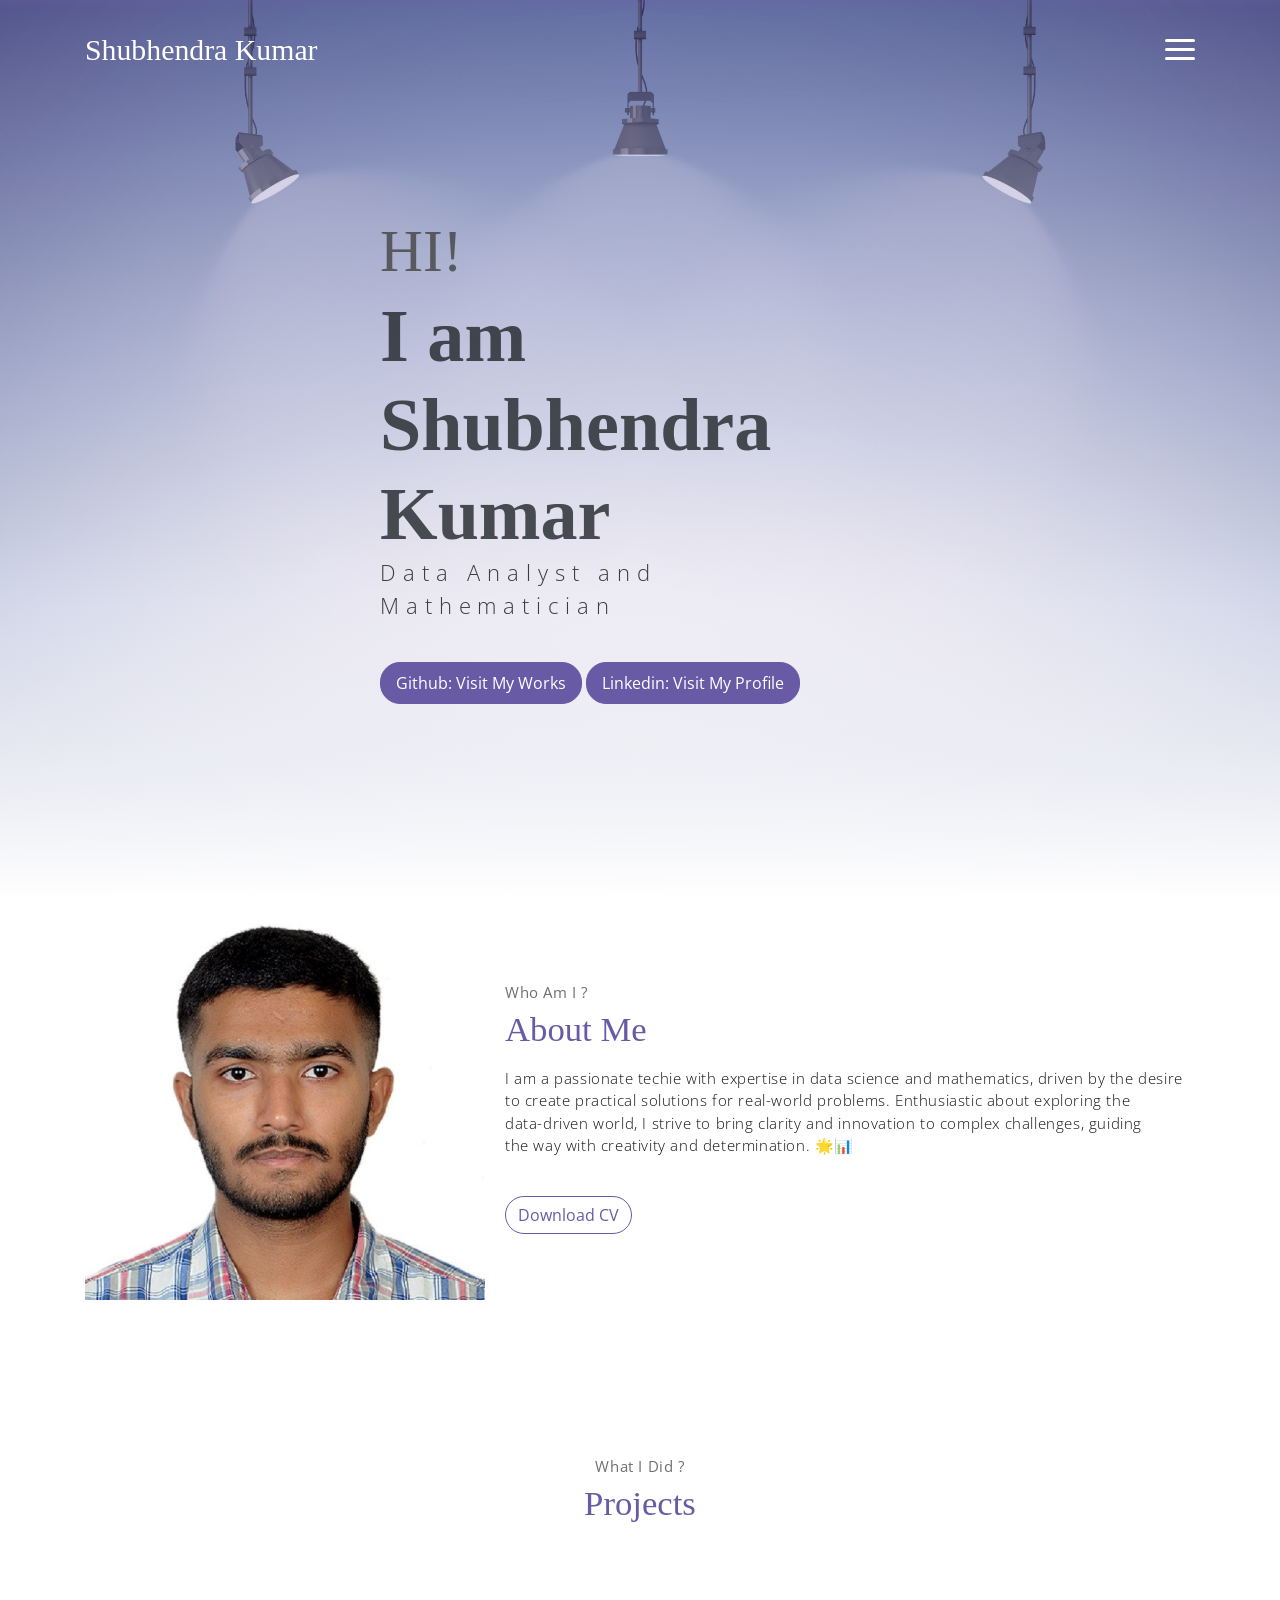
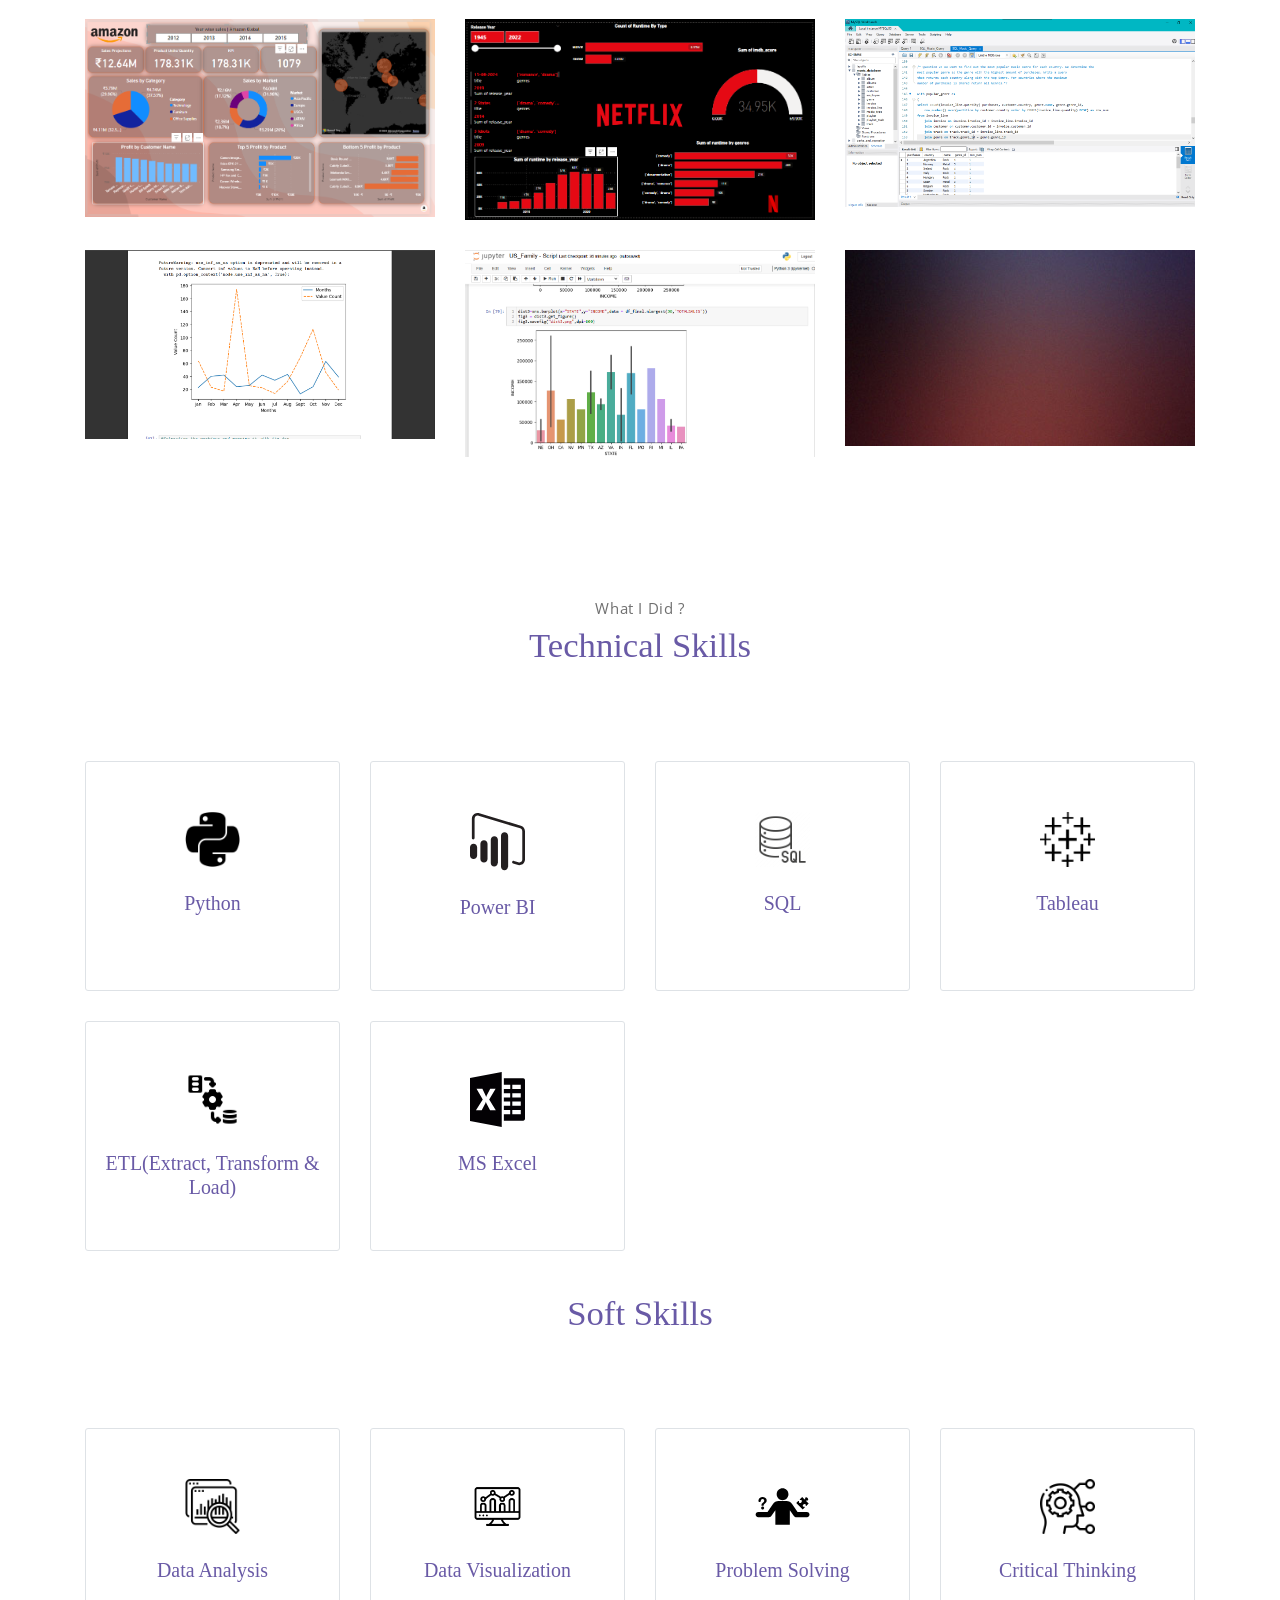
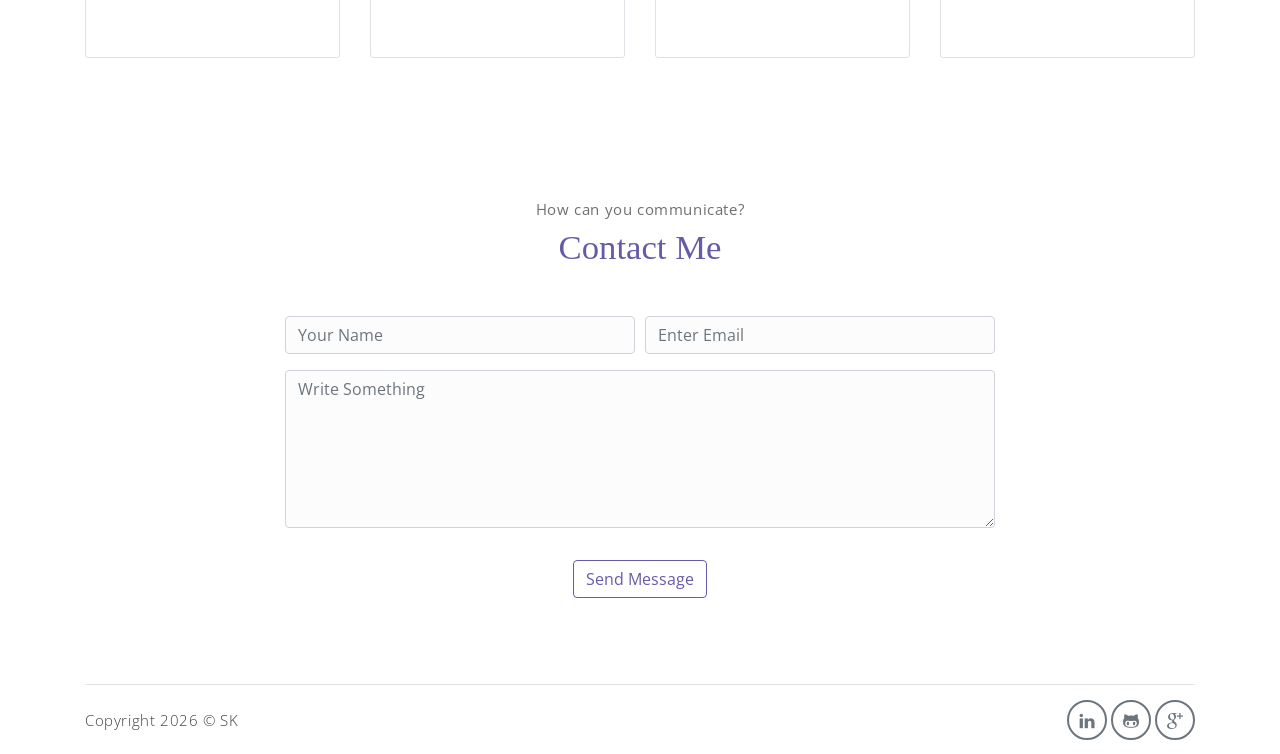
==== index.html @ f9061f80 "Update 1" ====
<!DOCTYPE html>
<html lang="en">
<head>
	<meta charset="utf-8">
    <meta name="viewport" content="width=device-width, initial-scale=1, shrink-to-fit=no">
    <meta name="description" content="This is a protfolio website">
    <meta name="author" content="Devcrud">
    <title>Shubhendra Kumar The Analyst</title>
    <link
      rel="icon"
      type="image/x-icon"
      href="assets/imgs/Passport_Photograph-modified.png"
    />
    <!-- font icons -->
    <link rel="stylesheet" href="assets/vendors/themify-icons/css/themify-icons.css">
    <!-- main styles -->
	<link rel="stylesheet" href="assets/css/meyawo.css">
</head>
<body data-spy="scroll" data-target=".navbar" data-offset="40" id="home">

    <!-- Page Navbar -->
    <nav class="custom-navbar" data-spy="affix" data-offset-top="20">
        <div class="container">
            <a class="logo" href="https://github.com/ShubhendraKumarAnalyst">Shubhendra Kumar</a>         
            <ul class="nav">
                <li class="item">
                    <a class="link" href="#home">Home</a>
                </li>
                <li class="item">
                    <a class="link" href="#about">About</a>
                </li>
                <li class="item">
                    <a class="link" href="#portfolio">Projects</a>
                </li>                
                <li class="item">
                    <a class="link" href="#blog">Skills</a>
                </li>
                <li class="item">
                    <a class="link" href="#contact">Contact</a>
                </li>                
            </ul>
            <a href="javascript:void(0)" id="nav-toggle" class="hamburger hamburger--elastic">
                <div class="hamburger-box">
                  <div class="hamburger-inner"></div>
                </div>
            </a>
        </div>          
    </nav><!-- End of Page Navbar -->

    <!-- page header -->
    <header id="home" class="header">
        <div class="overlay"></div>
        <div class="header-content container">
            <h1 class="header-title">
                <span class="up">HI!</span>
                <span class="down">I am Shubhendra Kumar</span>
            </h1>
            <p class="header-subtitle">Data Analyst and Mathematician</p>           
            <a type="submit" target="_blank" class="btn btn-primary" href="https://github.com/ShubhendraKumarAnalyst/Portfolio_Projects">Github: Visit My Works</a>
            <a type="submit" target="_blank" class="btn btn-primary" href="https://www.linkedin.com/in/shubhendrakumar/">Linkedin: Visit My Profile</a>
        </div>              
    </header><!-- end of page header -->
  
    <!-- about section -->
    <section class="section pt-0" id="about">
        <!-- container -->
        <div class="container text-center">
            <!-- about wrapper -->
            <div class="about">
                <div class="about-img-holder">
                    <img src="assets/imgs/Photo.jpg" class="about-img" alt="Download free bootstrap 4 landing page, free boootstrap 4 templates, Download free bootstrap 4.1 landing page, free boootstrap 4.1.1 templates, meyawo Landing page">
                </div>
                <div class="about-caption">
                    <p class="section-subtitle">Who Am I ?</p>
                    <h2 class="section-title mb-3">About Me</h2>
                    <p>
                        I am a passionate techie with expertise in data science and mathematics, 
                        driven by the desire<br> to create practical solutions for real-world problems. 
                        Enthusiastic about exploring the<br> data-driven world, I strive to bring clarity and 
                        innovation to complex challenges, guiding <br>the way with creativity and determination. 🌟📊              
                    </p>
                    <a class="btn-rounded btn btn-outline-primary mt-4" target="_blank" href="assets/Shubhendra_CV.pdf">Download CV</a>
                </div>              
            </div><!-- end of about wrapper -->
        </div><!-- end of container -->
    </section> <!-- end of about section -->

    </div> 
    <!-- portfolio section -->
    <section class="section" id="portfolio">
        <div class="container text-center">
            <p class="section-subtitle">What I Did ?</p>
            <h6 class="section-title mb-6">Projects</h6>
            <!-- row -->
            <div class="row">
                <div class="col-md-4">
                    <a target="_blank" href="https://github.com/ShubhendraKumarAnalyst/Portfolio_Projects/tree/main/PowerBI_Amazon_Global_Market_Analysis" class="portfolio-card">
                        <img src="assets/imgs/Final_Dashboard_Image.png" class="portfolio-card-img" alt="PowerBI Amazon Global Market Analysis">    
                        <span class="portfolio-card-overlay">
                            <span class="portfolio-card-caption">
                                <h5>PowerBI Amazon Global Market Analysis</h5>
                                <p class="font-weight-normal">Category: Power BI</p>
                            </span>                         
                        </span>                     
                    </a>
                </div>
                <div class="col-md-4">
                    <a target="_blank" href="https://github.com/ShubhendraKumarAnalyst/Portfolio_Projects/tree/main/Power_BI_Netflix_Movie_Analysis" class="portfolio-card">
                        <img class="portfolio-card-img" src="assets/imgs/PowerBI_Netflix_final_image.png" class="img-responsive rounded" alt="Download free bootstrap 4 landing page, free boootstrap 4 templates, Download free bootstrap 4.1 landing page, free boootstrap 4.1.1 templates, meyawo Landing page">
                        <span class="portfolio-card-overlay">
                            <span class="portfolio-card-caption">
                                <h4>PowerBI Netflix Movie Analysis</h5>
                                <p class="font-weight-normal">Category: Power BI</p>
                            </span>                         
                        </span>                         
                    </a>
                </div>
                <div class="col-md-4">
                    <a href="#" class="portfolio-card">
                        <img class="portfolio-card-img" src="assets/imgs/SQL_query_iamge.png" class="img-responsive rounded" 
                        alt="SQL Project Music Store Analysis">    
                        <span class="portfolio-card-overlay">
                            <span class="portfolio-card-caption">
                                <h4>SQL Project Music Store Analysis</h5>
                                <p class="font-weight-normal">Category: SQL</p>
                            </span>                         
                        </span>                     
                    </a>
                </div>
                
            </div><!-- end of row -->

            <!--Column-->
            <div class="row">
                <div class="col-md-4">
                    <a target="_blank" href="https://github.com/ShubhendraKumarAnalyst/Portfolio_Projects/tree/main/Python_Uber_Usage_data_analysis" class="portfolio-card">
                        <img src="assets/imgs/Uber_Usage_chart_image.png" class="portfolio-card-img" alt="Python Uber Usage data analysis">    
                        <span class="portfolio-card-overlay">
                            <span class="portfolio-card-caption">
                                <h5>Python Uber Usage data analysis</h5>
                                <p class="font-weight-normal">Category: Python</p>
                            </span>                         
                        </span>                     
                    </a>
                </div>
                <div class="col-md-4">
                    <a target="_blank" href="https://github.com/ShubhendraKumarAnalyst/Portfolio_Projects/tree/main/Python_US_family_Analysis" class="portfolio-card">
                        <img class="portfolio-card-img" src="assets/imgs/US_family_iamge.png" class="img-responsive rounded" alt="Python US family Analysis">
                        <span class="portfolio-card-overlay">
                            <span class="portfolio-card-caption">
                                <h4>Python US family Analysis</h5>
                                <p class="font-weight-normal">Category: Python</p>
                            </span>                         
                        </span>                         
                    </a>
                </div>
                <div class="col-md-4">
                    <a href="#" class="portfolio-card">
                        <img class="portfolio-card-img" src="assets/imgs/pic_Comming_Soon.jpg" class="img-responsive rounded" 
                        alt="T20 World Cup End to End Data Analysis">    
                        <span class="portfolio-card-overlay">
                            <span class="portfolio-card-caption">
                                <h4>T20 World Cup End to End Data Analysis (Coming Soon)</h5>
                                <p class="font-weight-normal">Category: Python, ETL, PowerBI</p>
                            </span>                         
                        </span>                     
                    </a>
                </div>
                
            </div><!-- end of row -->
        </div><!-- end of container -->
        
    </section> <!-- end of portfolio section -->

    <!-- Skills section -->
    <section class="section" id="blog">
        <!-- Techincal Skills- -->
        <div class="container text-center">
            <p class="section-subtitle">What I Did ?</p>
            <h6 class="section-title mb-6">Technical Skills</h6>
            <!-- Skills-wrapper -->
            <div class="row">
                <div class="col-md-6 col-lg-3">
                    <div class="service-card">
                        <div class="body">
                            <img src="assets/imgs/Python_logo-512.webp" alt="Python icon" class="icon">
                            <h6 class="title">Python</h6>
                            <p class="subtitle">Proficient in using NumPy, Pandas, Matplotlib, and Seaborn to transform 
                                and analyze data, uncovering meaningful insights efficiently.</p>
                        </div>
                    </div>
                </div>
                <div class="col-md-6 col-lg-3">
                    <div class="service-card">
                        <div class="body">
                            <img src="assets/imgs/power-bi.svg" alt="Power BI Icon" class="icon">
                            <h6 class="title">Power BI</h6>
                            <p class="subtitle">Skilled in data visualization and designing insightful, creative dashboards
                                 in Power BI for effective and impactful data representation.</p>
                        </div>
                    </div>
                </div>
                <div class="col-md-6 col-lg-3">
                    <div class="service-card">
                        <div class="body">
                            <img src="assets/imgs/SQL_icon.webp" alt="SQL Icon" class="icon">
                            <h6 class="title">SQL</h6>
                            <p class="subtitle">Skilled in using SQL to extract and transform data, enabling efficient workflows 
                                for data science applications.</p>
                        </div>
                    </div>
                </div>
                <div class="col-md-6 col-lg-3">
                    <div class="service-card">
                        <div class="body">
                            <img src="assets/imgs/logo-tableau-icon.png" alt="Tableau" class="icon">
                            <h6 class="title">Tableau</h6>
                            <p class="subtitle">Skilled in data visualization, creating insightful and creative dashboards for 
                                effective data representation in Tableau.</p>
                        </div>
                    </div>
                </div>

                <!--column 2-->
                <div class="col-md-6 col-lg-3 col-new">
                    <div class="service-card">
                        <div class="body">
                            <img src="assets/imgs/ETL.png" alt="ETL" class="icon">
                            <h6 class="title">ETL(Extract, Transform & Load)</h6>
                            <p class="subtitle">Skilled in extracting, transforming, and loading data for analysis efficiently.</p>
                        </div>
                    </div>
                </div> 

                <div class="col-md-6 col-lg-3 col-new">
                    <div class="service-card">
                        <div class="body">
                            <img src="assets/imgs/excel-file-svgrepo-com.svg" alt="MS Excel" class="icon">
                            <h6 class="title">MS Excel</h6>
                            <p class="subtitle">Expert in MS Excel for data cleaning, transformation, and visualization with advanced<br> Excel skills.</p>
                        </div>
                    </div>
                </div>
            </div>
            
        </div>

            <!-- Soft Skills- -->

        <div class="container text-center">
            <h6 class="section-title mb-6"><br>Soft Skills</h6>
            <!-- Skills-wrapper -->
            <div class="row">
                <div class="col-md-6 col-lg-3">
                    <div class="service-card">
                        <div class="body">
                            <img src="assets/imgs/data_analysis.png" alt="Data Analysis Icon" class="icon">
                            <h6 class="title">Data Analysis</h6>
                            <p class="subtitle">Leveraging Python, Power BI, and SQL, along with statistical analysis and critical thinking, to solve 
                                real-world problems effectively.</p>
                        </div>
                    </div>
                </div>
                <div class="col-md-6 col-lg-3">
                    <div class="service-card">
                        <div class="body">
                            <img src="assets/imgs/data_visualization.png" alt="data visualization icon" class="icon">
                            <h6 class="title">Data Visualization</h6>
                            <p class="subtitle">Creating insightful visualizations using Power BI, Tableau, Python, and MS Excel for effective 
                                data analysis.</p>
                        </div>
                    </div>
                </div>
                <div class="col-md-6 col-lg-3">
                    <div class="service-card">
                        <div class="body">
                            <img src="assets/imgs/problem-solver-solution-problem-solving-skill-svgrepo-com.svg" alt="Problem Solving Icon" class="icon">
                            <h6 class="title">Problem Solving</h6>
                            <p class="subtitle">Using my problem-solving skills and years of experience to deliver practical, data-driven 
                                solutions effectively.</p>
                        </div>
                    </div>
                </div>
                
                <div class="col-md-6 col-lg-3">
                    <div class="service-card">
                        <div class="body">
                            <img src="assets/imgs/critical-thinking.png" alt="Critical Thinking" class="icon">
                            <h6 class="title">Critical Thinking</h6>
                            <p class="subtitle">Approaching every aspect of the problem with a thoughtful mindset to find optimal solutions.</p>
                        </div>
                    </div>
                </div>
            </div>
            
        </div>
    </section>
    <!-- contact section -->
    <section class="section" id="contact">
        <div class="container text-center">
            <p class="section-subtitle">How can you communicate?</p>
            <h6 class="section-title mb-5">Contact Me</h6>
            <!-- contact form -->
            <form action="" class="contact-form col-md-10 col-lg-8 m-auto">
                <div class="form-row">
                    <div class="form-group col-sm-6">
                        <input type="text" size="50" class="form-control" placeholder="Your Name" required>                 
                    </div>
                    <div class="form-group col-sm-6">
                        <input type="email" class="form-control" placeholder="Enter Email"requried>                 
                    </div>
                    <div class="form-group col-sm-12">
                        <textarea name="comment" id="comment" rows="6"   class="form-control" placeholder="Write Something"></textarea>
                    </div>
                    <div class="form-group col-sm-12 mt-3">
                        <input type="submit" value="Send Message" class="btn btn-outline-primary rounded">                  
                    </div>
                </div>  
            </form><!-- end of contact form -->
        </div><!-- end of container -->
    </section><!-- end of contact section -->

    <!-- footer -->
    <div class="container">
        <footer class="footer">       
            <p class="mb-0">Copyright <script>document.write(new Date().getFullYear())</script> &copy; <a href="http://www.devcrud.com">SK</a></p>
            <div class="social-links text-right m-auto ml-sm-auto">
                <a href="https://www.linkedin.com/in/shubhendrakumar/" target="_blank" class="link"><i class="ti-linkedin"></i></a>
                <a href="https://github.com/ShubhendraKumarAnalyst" target="_blank" class="link"><i class="ti-github"></i></a>
                <a href="mailto:kshubhendra8860@gmail.com" target="_blank" class="link"><i class="ti-google"></i></a>
            </div>
        </footer>
    </div> <!-- end of page footer -->
	
	<!-- core  -->
    <script src="assets/vendors/jquery/jquery-3.4.1.js"></script>
    <script src="assets/vendors/bootstrap/bootstrap.bundle.js"></script>

    <!-- bootstrap 3 affix -->
	<script src="assets/vendors/bootstrap/bootstrap.affix.js"></script>

    <!-- Meyawo js -->
    <script src="assets/js/meyawo.js"></script>

</body>
</html>
---- assets/vendors/themify-icons/css/themify-icons.css ----
@font-face {
	font-family: 'themify';
	src:url("../fonts/themify.eot?-fvbane");
	src:url("../fonts/themify.eot?#iefix-fvbane") format("embedded-opentype"),
		url("../fonts/themify.woff?-fvbane") format("woff"),
		url("../fonts/themify.ttf?-fvbane") format("truetype"),
		url("../fonts/themify.svg?-fvbane#themify") format("svg");
	font-weight: normal;
	font-style: normal;
}

[class^="ti-"], [class*=" ti-"] {
	font-family: 'themify';
	speak: none;
	font-style: normal;
	font-weight: normal;
	font-variant: normal;
	text-transform: none;
	line-height: 1;

	/* Better Font Rendering =========== */
	-webkit-font-smoothing: antialiased;
	-moz-osx-font-smoothing: grayscale;
}

.ti-wand:before {
	content: "\e600";
}
.ti-volume:before {
	content: "\e601";
}
.ti-user:before {
	content: "\e602";
}
.ti-unlock:before {
	content: "\e603";
}
.ti-unlink:before {
	content: "\e604";
}
.ti-trash:before {
	content: "\e605";
}
.ti-thought:before {
	content: "\e606";
}
.ti-target:before {
	content: "\e607";
}
.ti-tag:before {
	content: "\e608";
}
.ti-tablet:before {
	content: "\e609";
}
.ti-star:before {
	content: "\e60a";
}
.ti-spray:before {
	content: "\e60b";
}
.ti-signal:before {
	content: "\e60c";
}
.ti-shopping-cart:before {
	content: "\e60d";
}
.ti-shopping-cart-full:before {
	content: "\e60e";
}
.ti-settings:before {
	content: "\e60f";
}
.ti-search:before {
	content: "\e610";
}
.ti-zoom-in:before {
	content: "\e611";
}
.ti-zoom-out:before {
	content: "\e612";
}
.ti-cut:before {
	content: "\e613";
}
.ti-ruler:before {
	content: "\e614";
}
.ti-ruler-pencil:before {
	content: "\e615";
}
.ti-ruler-alt:before {
	content: "\e616";
}
.ti-bookmark:before {
	content: "\e617";
}
.ti-bookmark-alt:before {
	content: "\e618";
}
.ti-reload:before {
	content: "\e619";
}
.ti-plus:before {
	content: "\e61a";
}
.ti-pin:before {
	content: "\e61b";
}
.ti-pencil:before {
	content: "\e61c";
}
.ti-pencil-alt:before {
	content: "\e61d";
}
.ti-paint-roller:before {
	content: "\e61e";
}
.ti-paint-bucket:before {
	content: "\e61f";
}
.ti-na:before {
	content: "\e620";
}
.ti-mobile:before {
	content: "\e621";
}
.ti-minus:before {
	content: "\e622";
}
.ti-medall:before {
	content: "\e623";
}
.ti-medall-alt:before {
	content: "\e624";
}
.ti-marker:before {
	content: "\e625";
}
.ti-marker-alt:before {
	content: "\e626";
}
.ti-arrow-up:before {
	content: "\e627";
}
.ti-arrow-right:before {
	content: "\e628";
}
.ti-arrow-left:before {
	content: "\e629";
}
.ti-arrow-down:before {
	content: "\e62a";
}
.ti-lock:before {
	content: "\e62b";
}
.ti-location-arrow:before {
	content: "\e62c";
}
.ti-link:before {
	content: "\e62d";
}
.ti-layout:before {
	content: "\e62e";
}
.ti-layers:before {
	content: "\e62f";
}
.ti-layers-alt:before {
	content: "\e630";
}
.ti-key:before {
	content: "\e631";
}
.ti-import:before {
	content: "\e632";
}
.ti-image:before {
	content: "\e633";
}
.ti-heart:before {
	content: "\e634";
}
.ti-heart-broken:before {
	content: "\e635";
}
.ti-hand-stop:before {
	content: "\e636";
}
.ti-hand-open:before {
	content: "\e637";
}
.ti-hand-drag:before {
	content: "\e638";
}
.ti-folder:before {
	content: "\e639";
}
.ti-flag:before {
	content: "\e63a";
}
.ti-flag-alt:before {
	content: "\e63b";
}
.ti-flag-alt-2:before {
	content: "\e63c";
}
.ti-eye:before {
	content: "\e63d";
}
.ti-export:before {
	content: "\e63e";
}
.ti-exchange-vertical:before {
	content: "\e63f";
}
.ti-desktop:before {
	content: "\e640";
}
.ti-cup:before {
	content: "\e641";
}
.ti-crown:before {
	content: "\e642";
}
.ti-comments:before {
	content: "\e643";
}
.ti-comment:before {
	content: "\e644";
}
.ti-comment-alt:before {
	content: "\e645";
}
.ti-close:before {
	content: "\e646";
}
.ti-clip:before {
	content: "\e647";
}
.ti-angle-up:before {
	content: "\e648";
}
.ti-angle-right:before {
	content: "\e649";
}
.ti-angle-left:before {
	content: "\e64a";
}
.ti-angle-down:before {
	content: "\e64b";
}
.ti-check:before {
	content: "\e64c";
}
.ti-check-box:before {
	content: "\e64d";
}
.ti-camera:before {
	content: "\e64e";
}
.ti-announcement:before {
	content: "\e64f";
}
.ti-brush:before {
	content: "\e650";
}
.ti-briefcase:before {
	content: "\e651";
}
.ti-bolt:before {
	content: "\e652";
}
.ti-bolt-alt:before {
	content: "\e653";
}
.ti-blackboard:before {
	content: "\e654";
}
.ti-bag:before {
	content: "\e655";
}
.ti-move:before {
	content: "\e656";
}
.ti-arrows-vertical:before {
	content: "\e657";
}
.ti-arrows-horizontal:before {
	content: "\e658";
}
.ti-fullscreen:before {
	content: "\e659";
}
.ti-arrow-top-right:before {
	content: "\e65a";
}
.ti-arrow-top-left:before {
	content: "\e65b";
}
.ti-arrow-circle-up:before {
	content: "\e65c";
}
.ti-arrow-circle-right:before {
	content: "\e65d";
}
.ti-arrow-circle-left:before {
	content: "\e65e";
}
.ti-arrow-circle-down:before {
	content: "\e65f";
}
.ti-angle-double-up:before {
	content: "\e660";
}
.ti-angle-double-right:before {
	content: "\e661";
}
.ti-angle-double-left:before {
	content: "\e662";
}
.ti-angle-double-down:before {
	content: "\e663";
}
.ti-zip:before {
	content: "\e664";
}
.ti-world:before {
	content: "\e665";
}
.ti-wheelchair:before {
	content: "\e666";
}
.ti-view-list:before {
	content: "\e667";
}
.ti-view-list-alt:before {
	content: "\e668";
}
.ti-view-grid:before {
	content: "\e669";
}
.ti-uppercase:before {
	content: "\e66a";
}
.ti-upload:before {
	content: "\e66b";
}
.ti-underline:before {
	content: "\e66c";
}
.ti-truck:before {
	content: "\e66d";
}
.ti-timer:before {
	content: "\e66e";
}
.ti-ticket:before {
	content: "\e66f";
}
.ti-thumb-up:before {
	content: "\e670";
}
.ti-thumb-down:before {
	content: "\e671";
}
.ti-text:before {
	content: "\e672";
}
.ti-stats-up:before {
	content: "\e673";
}
.ti-stats-down:before {
	content: "\e674";
}
.ti-split-v:before {
	content: "\e675";
}
.ti-split-h:before {
	content: "\e676";
}
.ti-smallcap:before {
	content: "\e677";
}
.ti-shine:before {
	content: "\e678";
}
.ti-shift-right:before {
	content: "\e679";
}
.ti-shift-left:before {
	content: "\e67a";
}
.ti-shield:before {
	content: "\e67b";
}
.ti-notepad:before {
	content: "\e67c";
}
.ti-server:before {
	content: "\e67d";
}
.ti-quote-right:before {
	content: "\e67e";
}
.ti-quote-left:before {
	content: "\e67f";
}
.ti-pulse:before {
	content: "\e680";
}
.ti-printer:before {
	content: "\e681";
}
.ti-power-off:before {
	content: "\e682";
}
.ti-plug:before {
	content: "\e683";
}
.ti-pie-chart:before {
	content: "\e684";
}
.ti-paragraph:before {
	content: "\e685";
}
.ti-panel:before {
	content: "\e686";
}
.ti-package:before {
	content: "\e687";
}
.ti-music:before {
	content: "\e688";
}
.ti-music-alt:before {
	content: "\e689";
}
.ti-mouse:before {
	content: "\e68a";
}
.ti-mouse-alt:before {
	content: "\e68b";
}
.ti-money:before {
	content: "\e68c";
}
.ti-microphone:before {
	content: "\e68d";
}
.ti-menu:before {
	content: "\e68e";
}
.ti-menu-alt:before {
	content: "\e68f";
}
.ti-map:before {
	content: "\e690";
}
.ti-map-alt:before {
	content: "\e691";
}
.ti-loop:before {
	content: "\e692";
}
.ti-location-pin:before {
	content: "\e693";
}
.ti-list:before {
	content: "\e694";
}
.ti-light-bulb:before {
	content: "\e695";
}
.ti-Italic:before {
	content: "\e696";
}
.ti-info:before {
	content: "\e697";
}
.ti-infinite:before {
	content: "\e698";
}
.ti-id-badge:before {
	content: "\e699";
}
.ti-hummer:before {
	content: "\e69a";
}
.ti-home:before {
	content: "\e69b";
}
.ti-help:before {
	content: "\e69c";
}
.ti-headphone:before {
	content: "\e69d";
}
.ti-harddrives:before {
	content: "\e69e";
}
.ti-harddrive:before {
	content: "\e69f";
}
.ti-gift:before {
	content: "\e6a0";
}
.ti-game:before {
	content: "\e6a1";
}
.ti-filter:before {
	content: "\e6a2";
}
.ti-files:before {
	content: "\e6a3";
}
.ti-file:before {
	content: "\e6a4";
}
.ti-eraser:before {
	content: "\e6a5";
}
.ti-envelope:before {
	content: "\e6a6";
}
.ti-download:before {
	content: "\e6a7";
}
.ti-direction:before {
	content: "\e6a8";
}
.ti-direction-alt:before {
	content: "\e6a9";
}
.ti-dashboard:before {
	content: "\e6aa";
}
.ti-control-stop:before {
	content: "\e6ab";
}
.ti-control-shuffle:before {
	content: "\e6ac";
}
.ti-control-play:before {
	content: "\e6ad";
}
.ti-control-pause:before {
	content: "\e6ae";
}
.ti-control-forward:before {
	content: "\e6af";
}
.ti-control-backward:before {
	content: "\e6b0";
}
.ti-cloud:before {
	content: "\e6b1";
}
.ti-cloud-up:before {
	content: "\e6b2";
}
.ti-cloud-down:before {
	content: "\e6b3";
}
.ti-clipboard:before {
	content: "\e6b4";
}
.ti-car:before {
	content: "\e6b5";
}
.ti-calendar:before {
	content: "\e6b6";
}
.ti-book:before {
	content: "\e6b7";
}
.ti-bell:before {
	content: "\e6b8";
}
.ti-basketball:before {
	content: "\e6b9";
}
.ti-bar-chart:before {
	content: "\e6ba";
}
.ti-bar-chart-alt:before {
	content: "\e6bb";
}
.ti-back-right:before {
	content: "\e6bc";
}
.ti-back-left:before {
	content: "\e6bd";
}
.ti-arrows-corner:before {
	content: "\e6be";
}
.ti-archive:before {
	content: "\e6bf";
}
.ti-anchor:before {
	content: "\e6c0";
}
.ti-align-right:before {
	content: "\e6c1";
}
.ti-align-left:before {
	content: "\e6c2";
}
.ti-align-justify:before {
	content: "\e6c3";
}
.ti-align-center:before {
	content: "\e6c4";
}
.ti-alert:before {
	content: "\e6c5";
}
.ti-alarm-clock:before {
	content: "\e6c6";
}
.ti-agenda:before {
	content: "\e6c7";
}
.ti-write:before {
	content: "\e6c8";
}
.ti-window:before {
	content: "\e6c9";
}
.ti-widgetized:before {
	content: "\e6ca";
}
.ti-widget:before {
	content: "\e6cb";
}
.ti-widget-alt:before {
	content: "\e6cc";
}
.ti-wallet:before {
	content: "\e6cd";
}
.ti-video-clapper:before {
	content: "\e6ce";
}
.ti-video-camera:before {
	content: "\e6cf";
}
.ti-vector:before {
	content: "\e6d0";
}
.ti-themify-logo:before {
	content: "\e6d1";
}
.ti-themify-favicon:before {
	content: "\e6d2";
}
.ti-themify-favicon-alt:before {
	content: "\e6d3";
}
.ti-support:before {
	content: "\e6d4";
}
.ti-stamp:before {
	content: "\e6d5";
}
.ti-split-v-alt:before {
	content: "\e6d6";
}
.ti-slice:before {
	content: "\e6d7";
}
.ti-shortcode:before {
	content: "\e6d8";
}
.ti-shift-right-alt:before {
	content: "\e6d9";
}
.ti-shift-left-alt:before {
	content: "\e6da";
}
.ti-ruler-alt-2:before {
	content: "\e6db";
}
.ti-receipt:before {
	content: "\e6dc";
}
.ti-pin2:before {
	content: "\e6dd";
}
.ti-pin-alt:before {
	content: "\e6de";
}
.ti-pencil-alt2:before {
	content: "\e6df";
}
.ti-palette:before {
	content: "\e6e0";
}
.ti-more:before {
	content: "\e6e1";
}
.ti-more-alt:before {
	content: "\e6e2";
}
.ti-microphone-alt:before {
	content: "\e6e3";
}
.ti-magnet:before {
	content: "\e6e4";
}
.ti-line-double:before {
	content: "\e6e5";
}
.ti-line-dotted:before {
	content: "\e6e6";
}
.ti-line-dashed:before {
	content: "\e6e7";
}
.ti-layout-width-full:before {
	content: "\e6e8";
}
.ti-layout-width-default:before {
	content: "\e6e9";
}
.ti-layout-width-default-alt:before {
	content: "\e6ea";
}
.ti-layout-tab:before {
	content: "\e6eb";
}
.ti-layout-tab-window:before {
	content: "\e6ec";
}
.ti-layout-tab-v:before {
	content: "\e6ed";
}
.ti-layout-tab-min:before {
	content: "\e6ee";
}
.ti-layout-slider:before {
	content: "\e6ef";
}
.ti-layout-slider-alt:before {
	content: "\e6f0";
}
.ti-layout-sidebar-right:before {
	content: "\e6f1";
}
.ti-layout-sidebar-none:before {
	content: "\e6f2";
}
.ti-layout-sidebar-left:before {
	content: "\e6f3";
}
.ti-layout-placeholder:before {
	content: "\e6f4";
}
.ti-layout-menu:before {
	content: "\e6f5";
}
.ti-layout-menu-v:before {
	content: "\e6f6";
}
.ti-layout-menu-separated:before {
	content: "\e6f7";
}
.ti-layout-menu-full:before {
	content: "\e6f8";
}
.ti-layout-media-right-alt:before {
	content: "\e6f9";
}
.ti-layout-media-right:before {
	content: "\e6fa";
}
.ti-layout-media-overlay:before {
	content: "\e6fb";
}
.ti-layout-media-overlay-alt:before {
	content: "\e6fc";
}
.ti-layout-media-overlay-alt-2:before {
	content: "\e6fd";
}
.ti-layout-media-left-alt:before {
	content: "\e6fe";
}
.ti-layout-media-left:before {
	content: "\e6ff";
}
.ti-layout-media-center-alt:before {
	content: "\e700";
}
.ti-layout-media-center:before {
	content: "\e701";
}
.ti-layout-list-thumb:before {
	content: "\e702";
}
.ti-layout-list-thumb-alt:before {
	content: "\e703";
}
.ti-layout-list-post:before {
	content: "\e704";
}
.ti-layout-list-large-image:before {
	content: "\e705";
}
.ti-layout-line-solid:before {
	content: "\e706";
}
.ti-layout-grid4:before {
	content: "\e707";
}
.ti-layout-grid3:before {
	content: "\e708";
}
.ti-layout-grid2:before {
	content: "\e709";
}
.ti-layout-grid2-thumb:before {
	content: "\e70a";
}
.ti-layout-cta-right:before {
	content: "\e70b";
}
.ti-layout-cta-left:before {
	content: "\e70c";
}
.ti-layout-cta-center:before {
	content: "\e70d";
}
.ti-layout-cta-btn-right:before {
	content: "\e70e";
}
.ti-layout-cta-btn-left:before {
	content: "\e70f";
}
.ti-layout-column4:before {
	content: "\e710";
}
.ti-layout-column3:before {
	content: "\e711";
}
.ti-layout-column2:before {
	content: "\e712";
}
.ti-layout-accordion-separated:before {
	content: "\e713";
}
.ti-layout-accordion-merged:before {
	content: "\e714";
}
.ti-layout-accordion-list:before {
	content: "\e715";
}
.ti-ink-pen:before {
	content: "\e716";
}
.ti-info-alt:before {
	content: "\e717";
}
.ti-help-alt:before {
	content: "\e718";
}
.ti-headphone-alt:before {
	content: "\e719";
}
.ti-hand-point-up:before {
	content: "\e71a";
}
.ti-hand-point-right:before {
	content: "\e71b";
}
.ti-hand-point-left:before {
	content: "\e71c";
}
.ti-hand-point-down:before {
	content: "\e71d";
}
.ti-gallery:before {
	content: "\e71e";
}
.ti-face-smile:before {
	content: "\e71f";
}
.ti-face-sad:before {
	content: "\e720";
}
.ti-credit-card:before {
	content: "\e721";
}
.ti-control-skip-forward:before {
	content: "\e722";
}
.ti-control-skip-backward:before {
	content: "\e723";
}
.ti-control-record:before {
	content: "\e724";
}
.ti-control-eject:before {
	content: "\e725";
}
.ti-comments-smiley:before {
	content: "\e726";
}
.ti-brush-alt:before {
	content: "\e727";
}
.ti-youtube:before {
	content: "\e728";
}
.ti-vimeo:before {
	content: "\e729";
}
.ti-twitter:before {
	content: "\e72a";
}
.ti-time:before {
	content: "\e72b";
}
.ti-tumblr:before {
	content: "\e72c";
}
.ti-skype:before {
	content: "\e72d";
}
.ti-share:before {
	content: "\e72e";
}
.ti-share-alt:before {
	content: "\e72f";
}
.ti-rocket:before {
	content: "\e730";
}
.ti-pinterest:before {
	content: "\e731";
}
.ti-new-window:before {
	content: "\e732";
}
.ti-microsoft:before {
	content: "\e733";
}
.ti-list-ol:before {
	content: "\e734";
}
.ti-linkedin:before {
	content: "\e735";
}
.ti-layout-sidebar-2:before {
	content: "\e736";
}
.ti-layout-grid4-alt:before {
	content: "\e737";
}
.ti-layout-grid3-alt:before {
	content: "\e738";
}
.ti-layout-grid2-alt:before {
	content: "\e739";
}
.ti-layout-column4-alt:before {
	content: "\e73a";
}
.ti-layout-column3-alt:before {
	content: "\e73b";
}
.ti-layout-column2-alt:before {
	content: "\e73c";
}
.ti-instagram:before {
	content: "\e73d";
}
.ti-google:before {
	content: "\e73e";
}
.ti-github:before {
	content: "\e73f";
}
.ti-flickr:before {
	content: "\e740";
}
.ti-facebook:before {
	content: "\e741";
}
.ti-dropbox:before {
	content: "\e742";
}
.ti-dribbble:before {
	content: "\e743";
}
.ti-apple:before {
	content: "\e744";
}
.ti-android:before {
	content: "\e745";
}
.ti-save:before {
	content: "\e746";
}
.ti-save-alt:before {
	content: "\e747";
}
.ti-yahoo:before {
	content: "\e748";
}
.ti-wordpress:before {
	content: "\e749";
}
.ti-vimeo-alt:before {
	content: "\e74a";
}
.ti-twitter-alt:before {
	content: "\e74b";
}
.ti-tumblr-alt:before {
	content: "\e74c";
}
.ti-trello:before {
	content: "\e74d";
}
.ti-stack-overflow:before {
	content: "\e74e";
}
.ti-soundcloud:before {
	content: "\e74f";
}
.ti-sharethis:before {
	content: "\e750";
}
.ti-sharethis-alt:before {
	content: "\e751";
}
.ti-reddit:before {
	content: "\e752";
}
.ti-pinterest-alt:before {
	content: "\e753";
}
.ti-microsoft-alt:before {
	content: "\e754";
}
.ti-linux:before {
	content: "\e755";
}
.ti-jsfiddle:before {
	content: "\e756";
}
.ti-joomla:before {
	content: "\e757";
}
.ti-html5:before {
	content: "\e758";
}
.ti-flickr-alt:before {
	content: "\e759";
}
.ti-email:before {
	content: "\e75a";
}
.ti-drupal:before {
	content: "\e75b";
}
.ti-dropbox-alt:before {
	content: "\e75c";
}
.ti-css3:before {
	content: "\e75d";
}
.ti-rss:before {
	content: "\e75e";
}
.ti-rss-alt:before {
	content: "\e75f";
}
---- assets/css/meyawo.css ----
@charset "UTF-8";
/*!
=========================================================
* Meyawo Landing page
=========================================================

* Copyright: 2019 DevCRUD (https://devcrud.com)
* Licensed: (https://devcrud.com/licenses)
* Coded by www.devcrud.com

=========================================================

* The above copyright notice and this permission notice shall be included in all copies or substantial portions of the Software.
*/
@import url("https://fonts.googleapis.com/css?family=Baloo+Paaji|Open+Sans:300,300i,400,400i,600,600i,700,700i");
:root {
  --blue: #1e549f;
  --indigo: #695aa6;
  --purple: #6f42c1;
  --pink: #e83e8c;
  --red: #ec185d;
  --orange: #ff6d02;
  --yellow: #ffc107;
  --green: #1bb74f;
  --teal: #20c997;
  --cyan: #17a2b8;
  --white: #fff;
  --gray: #6c757d;
  --gray-dark: #393e46;
  --primary: #695aa6;
  --secondary: #393e46;
  --success: #1bb74f;
  --info: #17a2b8;
  --warning: #ff6d02;
  --danger: #ec185d;
  --light: #f8f9fa;
  --dark: #212529;
  --breakpoint-xs: 0;
  --breakpoint-sm: 576px;
  --breakpoint-md: 768px;
  --breakpoint-lg: 992px;
  --breakpoint-xl: 1200px;
  --font-family-sans-serif: "Open Sans", sans-serif;
  --font-family-monospace: SFMono-Regular, Menlo, Monaco, Consolas,
    "Liberation Mono", "Courier New", monospace;
}

*,
*::before,
*::after {
  box-sizing: border-box;
}

html {
  font-family: sans-serif;
  line-height: 1.15;
  -webkit-text-size-adjust: 100%;
  -webkit-tap-highlight-color: rgba(0, 0, 0, 0);
}

article,
aside,
figcaption,
figure,
footer,
header,
hgroup,
main,
nav,
section {
  display: block;
}

body {
  margin: 0;
  font-family: "Open Sans", sans-serif;
  font-size: 1rem;
  font-weight: 400;
  line-height: 1.5;
  color: #212529;
  text-align: left;
  background-color: #fff;
}

[tabindex="-1"]:focus {
  outline: 0 !important;
}

hr {
  box-sizing: content-box;
  height: 0;
  overflow: visible;
}

h1,
h2,
h3,
h4,
h5,
h6 {
  margin-top: 0;
  margin-bottom: 0.5rem;
}

p {
  margin-top: 0;
  margin-bottom: 1rem;
}

abbr[title],
abbr[data-original-title] {
  text-decoration: underline;
  -webkit-text-decoration: underline dotted;
  text-decoration: underline dotted;
  cursor: help;
  border-bottom: 0;
  -webkit-text-decoration-skip-ink: none;
  text-decoration-skip-ink: none;
}

address {
  margin-bottom: 1rem;
  font-style: normal;
  line-height: inherit;
}

ol,
ul,
dl {
  margin-top: 0;
  margin-bottom: 1rem;
}

ol ol,
ul ul,
ol ul,
ul ol {
  margin-bottom: 0;
}

dt {
  font-weight: 700;
}

dd {
  margin-bottom: 0.5rem;
  margin-left: 0;
}

blockquote {
  margin: 0 0 1rem;
}

b,
strong {
  font-weight: bolder;
}

small {
  font-size: 80%;
}

sub,
sup {
  position: relative;
  font-size: 75%;
  line-height: 0;
  vertical-align: baseline;
}

sub {
  bottom: -0.25em;
}

sup {
  top: -0.5em;
}

a {
  color: #695aa6;
  text-decoration: none;
  background-color: transparent;
}

a:hover {
  color: #493f75;
  text-decoration: none;
}

a:not([href]):not([tabindex]) {
  color: inherit;
  text-decoration: none;
}

a:not([href]):not([tabindex]):hover,
a:not([href]):not([tabindex]):focus {
  color: inherit;
  text-decoration: none;
}

a:not([href]):not([tabindex]):focus {
  outline: 0;
}

pre,
code,
kbd,
samp {
  font-family: SFMono-Regular, Menlo, Monaco, Consolas, "Liberation Mono",
    "Courier New", monospace;
  font-size: 1em;
}

pre {
  margin-top: 0;
  margin-bottom: 1rem;
  overflow: auto;
}

figure {
  margin: 0 0 1rem;
}

img {
  vertical-align: middle;
  border-style: none;
}

svg {
  overflow: hidden;
  vertical-align: middle;
}

table {
  border-collapse: collapse;
}

caption {
  padding-top: 0.75rem;
  padding-bottom: 0.75rem;
  color: #6c757d;
  text-align: left;
  caption-side: bottom;
}

th {
  text-align: inherit;
}

label {
  display: inline-block;
  margin-bottom: 0.5rem;
}

button {
  border-radius: 0;
}

button:focus {
  outline: 1px dotted;
  outline: 5px auto -webkit-focus-ring-color;
}

input,
button,
select,
optgroup,
textarea {
  margin: 0;
  font-family: inherit;
  font-size: inherit;
  line-height: inherit;
}

button,
input {
  overflow: visible;
}

button,
select {
  text-transform: none;
}

select {
  word-wrap: normal;
}

button,
[type="button"],
[type="reset"],
[type="submit"] {
  -webkit-appearance: button;
}

button:not(:disabled),
[type="button"]:not(:disabled),
[type="reset"]:not(:disabled),
[type="submit"]:not(:disabled) {
  cursor: pointer;
}

button::-moz-focus-inner,
[type="button"]::-moz-focus-inner,
[type="reset"]::-moz-focus-inner,
[type="submit"]::-moz-focus-inner {
  padding: 0;
  border-style: none;
}

input[type="radio"],
input[type="checkbox"] {
  box-sizing: border-box;
  padding: 0;
}

input[type="date"],
input[type="time"],
input[type="datetime-local"],
input[type="month"] {
  -webkit-appearance: listbox;
}

textarea {
  overflow: auto;
  resize: vertical;
}

fieldset {
  min-width: 0;
  padding: 0;
  margin: 0;
  border: 0;
}

legend {
  display: block;
  width: 100%;
  max-width: 100%;
  padding: 0;
  margin-bottom: 0.5rem;
  font-size: 1.5rem;
  line-height: inherit;
  color: inherit;
  white-space: normal;
}

progress {
  vertical-align: baseline;
}

[type="number"]::-webkit-inner-spin-button,
[type="number"]::-webkit-outer-spin-button {
  height: auto;
}

[type="search"] {
  outline-offset: -2px;
  -webkit-appearance: none;
}

[type="search"]::-webkit-search-decoration {
  -webkit-appearance: none;
}

::-webkit-file-upload-button {
  font: inherit;
  -webkit-appearance: button;
}

output {
  display: inline-block;
}

summary {
  display: list-item;
  cursor: pointer;
}

template {
  display: none;
}

[hidden] {
  display: none !important;
}

h1,
h2,
h3,
h4,
h5,
h6,
.h1,
.h2,
.h3,
.h4,
.h5,
.h6 {
  margin-bottom: 0.5rem;
  font-weight: 500;
  line-height: 1.2;
}

h1,
.h1 {
  font-size: 2.5rem;
}

h2,
.h2 {
  font-size: 2rem;
}

h3,
.h3 {
  font-size: 1.75rem;
}

h4,
.h4 {
  font-size: 1.5rem;
}

h5,
.h5 {
  font-size: 1.25rem;
}

h6,
.h6 {
  font-size: 1rem;
}

.lead {
  font-size: 1.25rem;
  font-weight: 300;
}

.display-1 {
  font-size: 6rem;
  font-weight: 300;
  line-height: 1.2;
}

.display-2 {
  font-size: 5.5rem;
  font-weight: 300;
  line-height: 1.2;
}

.display-3 {
  font-size: 4.5rem;
  font-weight: 300;
  line-height: 1.2;
}

.display-4 {
  font-size: 3.5rem;
  font-weight: 300;
  line-height: 1.2;
}

hr {
  margin-top: 1rem;
  margin-bottom: 1rem;
  border: 0;
  border-top: 1px solid rgba(0, 0, 0, 0.1);
}

small,
.small {
  font-size: 80%;
  font-weight: 400;
}

mark,
.mark {
  padding: 0.2em;
  background-color: #fcf8e3;
}

.list-unstyled {
  padding-left: 0;
  list-style: none;
}

.list-inline {
  padding-left: 0;
  list-style: none;
}

.list-inline-item {
  display: inline-block;
}

.list-inline-item:not(:last-child) {
  margin-right: 0.5rem;
}

.initialism {
  font-size: 90%;
  text-transform: uppercase;
}

.blockquote {
  margin-bottom: 1rem;
  font-size: 1.25rem;
}

.blockquote-footer {
  display: block;
  font-size: 80%;
  color: #6c757d;
}

.blockquote-footer::before {
  content: "\2014\00A0";
}

.img-fluid {
  max-width: 100%;
  height: auto;
}

.img-thumbnail {
  padding: 0.25rem;
  background-color: #fff;
  border: 1px solid #dee2e6;
  border-radius: 0.25rem;
  max-width: 100%;
  height: auto;
}

.figure {
  display: inline-block;
}

.figure-img {
  margin-bottom: 0.5rem;
  line-height: 1;
}

.figure-caption {
  font-size: 90%;
  color: #6c757d;
}

code {
  font-size: 87.5%;
  color: #e83e8c;
  word-break: break-word;
}

a > code {
  color: inherit;
}

kbd {
  padding: 0.2rem 0.4rem;
  font-size: 87.5%;
  color: #fff;
  background-color: #212529;
  border-radius: 0.2rem;
}

kbd kbd {
  padding: 0;
  font-size: 100%;
  font-weight: 700;
}

pre {
  display: block;
  font-size: 87.5%;
  color: #212529;
}

pre code {
  font-size: inherit;
  color: inherit;
  word-break: normal;
}

.pre-scrollable {
  max-height: 340px;
  overflow-y: scroll;
}

.container {
  width: 100%;
  padding-right: 15px;
  padding-left: 15px;
  margin-right: auto;
  margin-left: auto;
}

@media (min-width: 576px) {
  .container {
    max-width: 540px;
  }
}

@media (min-width: 768px) {
  .container {
    max-width: 720px;
  }
}

@media (min-width: 992px) {
  .container {
    max-width: 960px;
  }
}

@media (min-width: 1200px) {
  .container {
    max-width: 1140px;
  }
}

.container-fluid {
  width: 100%;
  padding-right: 15px;
  padding-left: 15px;
  margin-right: auto;
  margin-left: auto;
}

.row {
  display: -webkit-box;
  display: -webkit-flex;
  display: -ms-flexbox;
  display: flex;
  -webkit-flex-wrap: wrap;
  -ms-flex-wrap: wrap;
  flex-wrap: wrap;
  margin-right: -15px;
  margin-left: -15px;
  padding-top: 30px;
}

* .col-new {
  margin-top: 30px;
}

.no-gutters {
  margin-right: 0;
  margin-left: 0;
}

.no-gutters > .col,
.no-gutters > [class*="col-"] {
  padding-right: 0;
  padding-left: 0;
}

.col-1,
.col-2,
.col-3,
.col-4,
.col-5,
.col-6,
.col-7,
.col-8,
.col-9,
.col-10,
.col-11,
.col-12,
.col,
.col-auto,
.col-sm-1,
.col-sm-2,
.col-sm-3,
.col-sm-4,
.col-sm-5,
.col-sm-6,
.col-sm-7,
.col-sm-8,
.col-sm-9,
.col-sm-10,
.col-sm-11,
.col-sm-12,
.col-sm,
.col-sm-auto,
.col-md-1,
.col-md-2,
.col-md-3,
.col-md-4,
.col-md-5,
.col-md-6,
.col-md-7,
.col-md-8,
.col-md-9,
.col-md-10,
.col-md-11,
.col-md-12,
.col-md,
.col-md-auto,
.col-lg-1,
.col-lg-2,
.col-lg-3,
.col-lg-4,
.col-lg-5,
.col-lg-6,
.col-lg-7,
.col-lg-8,
.col-lg-9,
.col-lg-10,
.col-lg-11,
.col-lg-12,
.col-lg,
.col-lg-auto,
.col-xl-1,
.col-xl-2,
.col-xl-3,
.col-xl-4,
.col-xl-5,
.col-xl-6,
.col-xl-7,
.col-xl-8,
.col-xl-9,
.col-xl-10,
.col-xl-11,
.col-xl-12,
.col-xl,
.col-xl-auto {
  position: relative;
  width: 100%;
  padding-right: 15px;
  padding-left: 15px;
}

.col {
  -webkit-flex-basis: 0;
  -ms-flex-preferred-size: 0;
  flex-basis: 0;
  -webkit-box-flex: 1;
  -webkit-flex-grow: 1;
  -ms-flex-positive: 1;
  flex-grow: 1;
  max-width: 100%;
}

.col-auto {
  -webkit-box-flex: 0;
  -webkit-flex: 0 0 auto;
  -ms-flex: 0 0 auto;
  flex: 0 0 auto;
  width: auto;
  max-width: 100%;
}

.col-1 {
  -webkit-box-flex: 0;
  -webkit-flex: 0 0 8.33333%;
  -ms-flex: 0 0 8.33333%;
  flex: 0 0 8.33333%;
  max-width: 8.33333%;
}

.col-2 {
  -webkit-box-flex: 0;
  -webkit-flex: 0 0 16.66667%;
  -ms-flex: 0 0 16.66667%;
  flex: 0 0 16.66667%;
  max-width: 16.66667%;
}

.col-3 {
  -webkit-box-flex: 0;
  -webkit-flex: 0 0 25%;
  -ms-flex: 0 0 25%;
  flex: 0 0 25%;
  max-width: 25%;
}

.col-4 {
  -webkit-box-flex: 0;
  -webkit-flex: 0 0 33.33333%;
  -ms-flex: 0 0 33.33333%;
  flex: 0 0 33.33333%;
  max-width: 33.33333%;
}

.col-5 {
  -webkit-box-flex: 0;
  -webkit-flex: 0 0 41.66667%;
  -ms-flex: 0 0 41.66667%;
  flex: 0 0 41.66667%;
  max-width: 41.66667%;
}

.col-6 {
  -webkit-box-flex: 0;
  -webkit-flex: 0 0 50%;
  -ms-flex: 0 0 50%;
  flex: 0 0 50%;
  max-width: 50%;
}

.col-7 {
  -webkit-box-flex: 0;
  -webkit-flex: 0 0 58.33333%;
  -ms-flex: 0 0 58.33333%;
  flex: 0 0 58.33333%;
  max-width: 58.33333%;
}

.col-8 {
  -webkit-box-flex: 0;
  -webkit-flex: 0 0 66.66667%;
  -ms-flex: 0 0 66.66667%;
  flex: 0 0 66.66667%;
  max-width: 66.66667%;
}

.col-9 {
  -webkit-box-flex: 0;
  -webkit-flex: 0 0 75%;
  -ms-flex: 0 0 75%;
  flex: 0 0 75%;
  max-width: 75%;
}

.col-10 {
  -webkit-box-flex: 0;
  -webkit-flex: 0 0 83.33333%;
  -ms-flex: 0 0 83.33333%;
  flex: 0 0 83.33333%;
  max-width: 83.33333%;
}

.col-11 {
  -webkit-box-flex: 0;
  -webkit-flex: 0 0 91.66667%;
  -ms-flex: 0 0 91.66667%;
  flex: 0 0 91.66667%;
  max-width: 91.66667%;
}

.col-12 {
  -webkit-box-flex: 0;
  -webkit-flex: 0 0 100%;
  -ms-flex: 0 0 100%;
  flex: 0 0 100%;
  max-width: 100%;
}

.order-first {
  -webkit-box-ordinal-group: 0;
  -webkit-order: -1;
  -ms-flex-order: -1;
  order: -1;
}

.order-last {
  -webkit-box-ordinal-group: 14;
  -webkit-order: 13;
  -ms-flex-order: 13;
  order: 13;
}

.order-0 {
  -webkit-box-ordinal-group: 1;
  -webkit-order: 0;
  -ms-flex-order: 0;
  order: 0;
}

.order-1 {
  -webkit-box-ordinal-group: 2;
  -webkit-order: 1;
  -ms-flex-order: 1;
  order: 1;
}

.order-2 {
  -webkit-box-ordinal-group: 3;
  -webkit-order: 2;
  -ms-flex-order: 2;
  order: 2;
}

.order-3 {
  -webkit-box-ordinal-group: 4;
  -webkit-order: 3;
  -ms-flex-order: 3;
  order: 3;
}

.order-4 {
  -webkit-box-ordinal-group: 5;
  -webkit-order: 4;
  -ms-flex-order: 4;
  order: 4;
}

.order-5 {
  -webkit-box-ordinal-group: 6;
  -webkit-order: 5;
  -ms-flex-order: 5;
  order: 5;
}

.order-6 {
  -webkit-box-ordinal-group: 7;
  -webkit-order: 6;
  -ms-flex-order: 6;
  order: 6;
}

.order-7 {
  -webkit-box-ordinal-group: 8;
  -webkit-order: 7;
  -ms-flex-order: 7;
  order: 7;
}

.order-8 {
  -webkit-box-ordinal-group: 9;
  -webkit-order: 8;
  -ms-flex-order: 8;
  order: 8;
}

.order-9 {
  -webkit-box-ordinal-group: 10;
  -webkit-order: 9;
  -ms-flex-order: 9;
  order: 9;
}

.order-10 {
  -webkit-box-ordinal-group: 11;
  -webkit-order: 10;
  -ms-flex-order: 10;
  order: 10;
}

.order-11 {
  -webkit-box-ordinal-group: 12;
  -webkit-order: 11;
  -ms-flex-order: 11;
  order: 11;
}

.order-12 {
  -webkit-box-ordinal-group: 13;
  -webkit-order: 12;
  -ms-flex-order: 12;
  order: 12;
}

.offset-1 {
  margin-left: 8.33333%;
}

.offset-2 {
  margin-left: 16.66667%;
}

.offset-3 {
  margin-left: 25%;
}

.offset-4 {
  margin-left: 33.33333%;
}

.offset-5 {
  margin-left: 41.66667%;
}

.offset-6 {
  margin-left: 50%;
}

.offset-7 {
  margin-left: 58.33333%;
}

.offset-8 {
  margin-left: 66.66667%;
}

.offset-9 {
  margin-left: 75%;
}

.offset-10 {
  margin-left: 83.33333%;
}

.offset-11 {
  margin-left: 91.66667%;
}

@media (min-width: 576px) {
  .col-sm {
    -webkit-flex-basis: 0;
    -ms-flex-preferred-size: 0;
    flex-basis: 0;
    -webkit-box-flex: 1;
    -webkit-flex-grow: 1;
    -ms-flex-positive: 1;
    flex-grow: 1;
    max-width: 100%;
  }
  .col-sm-auto {
    -webkit-box-flex: 0;
    -webkit-flex: 0 0 auto;
    -ms-flex: 0 0 auto;
    flex: 0 0 auto;
    width: auto;
    max-width: 100%;
  }
  .col-sm-1 {
    -webkit-box-flex: 0;
    -webkit-flex: 0 0 8.33333%;
    -ms-flex: 0 0 8.33333%;
    flex: 0 0 8.33333%;
    max-width: 8.33333%;
  }
  .col-sm-2 {
    -webkit-box-flex: 0;
    -webkit-flex: 0 0 16.66667%;
    -ms-flex: 0 0 16.66667%;
    flex: 0 0 16.66667%;
    max-width: 16.66667%;
  }
  .col-sm-3 {
    -webkit-box-flex: 0;
    -webkit-flex: 0 0 25%;
    -ms-flex: 0 0 25%;
    flex: 0 0 25%;
    max-width: 25%;
  }
  .col-sm-4 {
    -webkit-box-flex: 0;
    -webkit-flex: 0 0 33.33333%;
    -ms-flex: 0 0 33.33333%;
    flex: 0 0 33.33333%;
    max-width: 33.33333%;
  }
  .col-sm-5 {
    -webkit-box-flex: 0;
    -webkit-flex: 0 0 41.66667%;
    -ms-flex: 0 0 41.66667%;
    flex: 0 0 41.66667%;
    max-width: 41.66667%;
  }
  .col-sm-6 {
    -webkit-box-flex: 0;
    -webkit-flex: 0 0 50%;
    -ms-flex: 0 0 50%;
    flex: 0 0 50%;
    max-width: 50%;
  }
  .col-sm-7 {
    -webkit-box-flex: 0;
    -webkit-flex: 0 0 58.33333%;
    -ms-flex: 0 0 58.33333%;
    flex: 0 0 58.33333%;
    max-width: 58.33333%;
  }
  .col-sm-8 {
    -webkit-box-flex: 0;
    -webkit-flex: 0 0 66.66667%;
    -ms-flex: 0 0 66.66667%;
    flex: 0 0 66.66667%;
    max-width: 66.66667%;
  }
  .col-sm-9 {
    -webkit-box-flex: 0;
    -webkit-flex: 0 0 75%;
    -ms-flex: 0 0 75%;
    flex: 0 0 75%;
    max-width: 75%;
  }
  .col-sm-10 {
    -webkit-box-flex: 0;
    -webkit-flex: 0 0 83.33333%;
    -ms-flex: 0 0 83.33333%;
    flex: 0 0 83.33333%;
    max-width: 83.33333%;
  }
  .col-sm-11 {
    -webkit-box-flex: 0;
    -webkit-flex: 0 0 91.66667%;
    -ms-flex: 0 0 91.66667%;
    flex: 0 0 91.66667%;
    max-width: 91.66667%;
  }
  .col-sm-12 {
    -webkit-box-flex: 0;
    -webkit-flex: 0 0 100%;
    -ms-flex: 0 0 100%;
    flex: 0 0 100%;
    max-width: 100%;
  }
  .order-sm-first {
    -webkit-box-ordinal-group: 0;
    -webkit-order: -1;
    -ms-flex-order: -1;
    order: -1;
  }
  .order-sm-last {
    -webkit-box-ordinal-group: 14;
    -webkit-order: 13;
    -ms-flex-order: 13;
    order: 13;
  }
  .order-sm-0 {
    -webkit-box-ordinal-group: 1;
    -webkit-order: 0;
    -ms-flex-order: 0;
    order: 0;
  }
  .order-sm-1 {
    -webkit-box-ordinal-group: 2;
    -webkit-order: 1;
    -ms-flex-order: 1;
    order: 1;
  }
  .order-sm-2 {
    -webkit-box-ordinal-group: 3;
    -webkit-order: 2;
    -ms-flex-order: 2;
    order: 2;
  }
  .order-sm-3 {
    -webkit-box-ordinal-group: 4;
    -webkit-order: 3;
    -ms-flex-order: 3;
    order: 3;
  }
  .order-sm-4 {
    -webkit-box-ordinal-group: 5;
    -webkit-order: 4;
    -ms-flex-order: 4;
    order: 4;
  }
  .order-sm-5 {
    -webkit-box-ordinal-group: 6;
    -webkit-order: 5;
    -ms-flex-order: 5;
    order: 5;
  }
  .order-sm-6 {
    -webkit-box-ordinal-group: 7;
    -webkit-order: 6;
    -ms-flex-order: 6;
    order: 6;
  }
  .order-sm-7 {
    -webkit-box-ordinal-group: 8;
    -webkit-order: 7;
    -ms-flex-order: 7;
    order: 7;
  }
  .order-sm-8 {
    -webkit-box-ordinal-group: 9;
    -webkit-order: 8;
    -ms-flex-order: 8;
    order: 8;
  }
  .order-sm-9 {
    -webkit-box-ordinal-group: 10;
    -webkit-order: 9;
    -ms-flex-order: 9;
    order: 9;
  }
  .order-sm-10 {
    -webkit-box-ordinal-group: 11;
    -webkit-order: 10;
    -ms-flex-order: 10;
    order: 10;
  }
  .order-sm-11 {
    -webkit-box-ordinal-group: 12;
    -webkit-order: 11;
    -ms-flex-order: 11;
    order: 11;
  }
  .order-sm-12 {
    -webkit-box-ordinal-group: 13;
    -webkit-order: 12;
    -ms-flex-order: 12;
    order: 12;
  }
  .offset-sm-0 {
    margin-left: 0;
  }
  .offset-sm-1 {
    margin-left: 8.33333%;
  }
  .offset-sm-2 {
    margin-left: 16.66667%;
  }
  .offset-sm-3 {
    margin-left: 25%;
  }
  .offset-sm-4 {
    margin-left: 33.33333%;
  }
  .offset-sm-5 {
    margin-left: 41.66667%;
  }
  .offset-sm-6 {
    margin-left: 50%;
  }
  .offset-sm-7 {
    margin-left: 58.33333%;
  }
  .offset-sm-8 {
    margin-left: 66.66667%;
  }
  .offset-sm-9 {
    margin-left: 75%;
  }
  .offset-sm-10 {
    margin-left: 83.33333%;
  }
  .offset-sm-11 {
    margin-left: 91.66667%;
  }
}

@media (min-width: 768px) {
  .col-md {
    -webkit-flex-basis: 0;
    -ms-flex-preferred-size: 0;
    flex-basis: 0;
    -webkit-box-flex: 1;
    -webkit-flex-grow: 1;
    -ms-flex-positive: 1;
    flex-grow: 1;
    max-width: 100%;
  }
  .col-md-auto {
    -webkit-box-flex: 0;
    -webkit-flex: 0 0 auto;
    -ms-flex: 0 0 auto;
    flex: 0 0 auto;
    width: auto;
    max-width: 100%;
  }
  .col-md-1 {
    -webkit-box-flex: 0;
    -webkit-flex: 0 0 8.33333%;
    -ms-flex: 0 0 8.33333%;
    flex: 0 0 8.33333%;
    max-width: 8.33333%;
  }
  .col-md-2 {
    -webkit-box-flex: 0;
    -webkit-flex: 0 0 16.66667%;
    -ms-flex: 0 0 16.66667%;
    flex: 0 0 16.66667%;
    max-width: 16.66667%;
  }
  .col-md-3 {
    -webkit-box-flex: 0;
    -webkit-flex: 0 0 25%;
    -ms-flex: 0 0 25%;
    flex: 0 0 25%;
    max-width: 25%;
  }
  .col-md-4 {
    -webkit-box-flex: 0;
    -webkit-flex: 0 0 33.33333%;
    -ms-flex: 0 0 33.33333%;
    flex: 0 0 33.33333%;
    max-width: 33.33333%;
  }
  .col-md-5 {
    -webkit-box-flex: 0;
    -webkit-flex: 0 0 41.66667%;
    -ms-flex: 0 0 41.66667%;
    flex: 0 0 41.66667%;
    max-width: 41.66667%;
  }
  .col-md-6 {
    -webkit-box-flex: 0;
    -webkit-flex: 0 0 50%;
    -ms-flex: 0 0 50%;
    flex: 0 0 50%;
    max-width: 50%;
  }
  .col-md-7 {
    -webkit-box-flex: 0;
    -webkit-flex: 0 0 58.33333%;
    -ms-flex: 0 0 58.33333%;
    flex: 0 0 58.33333%;
    max-width: 58.33333%;
  }
  .col-md-8 {
    -webkit-box-flex: 0;
    -webkit-flex: 0 0 66.66667%;
    -ms-flex: 0 0 66.66667%;
    flex: 0 0 66.66667%;
    max-width: 66.66667%;
  }
  .col-md-9 {
    -webkit-box-flex: 0;
    -webkit-flex: 0 0 75%;
    -ms-flex: 0 0 75%;
    flex: 0 0 75%;
    max-width: 75%;
  }
  .col-md-10 {
    -webkit-box-flex: 0;
    -webkit-flex: 0 0 83.33333%;
    -ms-flex: 0 0 83.33333%;
    flex: 0 0 83.33333%;
    max-width: 83.33333%;
  }
  .col-md-11 {
    -webkit-box-flex: 0;
    -webkit-flex: 0 0 91.66667%;
    -ms-flex: 0 0 91.66667%;
    flex: 0 0 91.66667%;
    max-width: 91.66667%;
  }
  .col-md-12 {
    -webkit-box-flex: 0;
    -webkit-flex: 0 0 100%;
    -ms-flex: 0 0 100%;
    flex: 0 0 100%;
    max-width: 100%;
  }
  .order-md-first {
    -webkit-box-ordinal-group: 0;
    -webkit-order: -1;
    -ms-flex-order: -1;
    order: -1;
  }
  .order-md-last {
    -webkit-box-ordinal-group: 14;
    -webkit-order: 13;
    -ms-flex-order: 13;
    order: 13;
  }
  .order-md-0 {
    -webkit-box-ordinal-group: 1;
    -webkit-order: 0;
    -ms-flex-order: 0;
    order: 0;
  }
  .order-md-1 {
    -webkit-box-ordinal-group: 2;
    -webkit-order: 1;
    -ms-flex-order: 1;
    order: 1;
  }
  .order-md-2 {
    -webkit-box-ordinal-group: 3;
    -webkit-order: 2;
    -ms-flex-order: 2;
    order: 2;
  }
  .order-md-3 {
    -webkit-box-ordinal-group: 4;
    -webkit-order: 3;
    -ms-flex-order: 3;
    order: 3;
  }
  .order-md-4 {
    -webkit-box-ordinal-group: 5;
    -webkit-order: 4;
    -ms-flex-order: 4;
    order: 4;
  }
  .order-md-5 {
    -webkit-box-ordinal-group: 6;
    -webkit-order: 5;
    -ms-flex-order: 5;
    order: 5;
  }
  .order-md-6 {
    -webkit-box-ordinal-group: 7;
    -webkit-order: 6;
    -ms-flex-order: 6;
    order: 6;
  }
  .order-md-7 {
    -webkit-box-ordinal-group: 8;
    -webkit-order: 7;
    -ms-flex-order: 7;
    order: 7;
  }
  .order-md-8 {
    -webkit-box-ordinal-group: 9;
    -webkit-order: 8;
    -ms-flex-order: 8;
    order: 8;
  }
  .order-md-9 {
    -webkit-box-ordinal-group: 10;
    -webkit-order: 9;
    -ms-flex-order: 9;
    order: 9;
  }
  .order-md-10 {
    -webkit-box-ordinal-group: 11;
    -webkit-order: 10;
    -ms-flex-order: 10;
    order: 10;
  }
  .order-md-11 {
    -webkit-box-ordinal-group: 12;
    -webkit-order: 11;
    -ms-flex-order: 11;
    order: 11;
  }
  .order-md-12 {
    -webkit-box-ordinal-group: 13;
    -webkit-order: 12;
    -ms-flex-order: 12;
    order: 12;
  }
  .offset-md-0 {
    margin-left: 0;
  }
  .offset-md-1 {
    margin-left: 8.33333%;
  }
  .offset-md-2 {
    margin-left: 16.66667%;
  }
  .offset-md-3 {
    margin-left: 25%;
  }
  .offset-md-4 {
    margin-left: 33.33333%;
  }
  .offset-md-5 {
    margin-left: 41.66667%;
  }
  .offset-md-6 {
    margin-left: 50%;
  }
  .offset-md-7 {
    margin-left: 58.33333%;
  }
  .offset-md-8 {
    margin-left: 66.66667%;
  }
  .offset-md-9 {
    margin-left: 75%;
  }
  .offset-md-10 {
    margin-left: 83.33333%;
  }
  .offset-md-11 {
    margin-left: 91.66667%;
  }
}

@media (min-width: 992px) {
  .col-lg {
    -webkit-flex-basis: 0;
    -ms-flex-preferred-size: 0;
    flex-basis: 0;
    -webkit-box-flex: 1;
    -webkit-flex-grow: 1;
    -ms-flex-positive: 1;
    flex-grow: 1;
    max-width: 100%;
  }
  .col-lg-auto {
    -webkit-box-flex: 0;
    -webkit-flex: 0 0 auto;
    -ms-flex: 0 0 auto;
    flex: 0 0 auto;
    width: auto;
    max-width: 100%;
  }
  .col-lg-1 {
    -webkit-box-flex: 0;
    -webkit-flex: 0 0 8.33333%;
    -ms-flex: 0 0 8.33333%;
    flex: 0 0 8.33333%;
    max-width: 8.33333%;
  }
  .col-lg-2 {
    -webkit-box-flex: 0;
    -webkit-flex: 0 0 16.66667%;
    -ms-flex: 0 0 16.66667%;
    flex: 0 0 16.66667%;
    max-width: 16.66667%;
  }
  .col-lg-3 {
    -webkit-box-flex: 0;
    -webkit-flex: 0 0 25%;
    -ms-flex: 0 0 25%;
    flex: 0 0 25%;
    max-width: 25%;
  }
  .col-lg-4 {
    -webkit-box-flex: 0;
    -webkit-flex: 0 0 33.33333%;
    -ms-flex: 0 0 33.33333%;
    flex: 0 0 33.33333%;
    max-width: 33.33333%;
  }
  .col-lg-5 {
    -webkit-box-flex: 0;
    -webkit-flex: 0 0 41.66667%;
    -ms-flex: 0 0 41.66667%;
    flex: 0 0 41.66667%;
    max-width: 41.66667%;
  }
  .col-lg-6 {
    -webkit-box-flex: 0;
    -webkit-flex: 0 0 50%;
    -ms-flex: 0 0 50%;
    flex: 0 0 50%;
    max-width: 50%;
  }
  .col-lg-7 {
    -webkit-box-flex: 0;
    -webkit-flex: 0 0 58.33333%;
    -ms-flex: 0 0 58.33333%;
    flex: 0 0 58.33333%;
    max-width: 58.33333%;
  }
  .col-lg-8 {
    -webkit-box-flex: 0;
    -webkit-flex: 0 0 66.66667%;
    -ms-flex: 0 0 66.66667%;
    flex: 0 0 66.66667%;
    max-width: 66.66667%;
  }
  .col-lg-9 {
    -webkit-box-flex: 0;
    -webkit-flex: 0 0 75%;
    -ms-flex: 0 0 75%;
    flex: 0 0 75%;
    max-width: 75%;
  }
  .col-lg-10 {
    -webkit-box-flex: 0;
    -webkit-flex: 0 0 83.33333%;
    -ms-flex: 0 0 83.33333%;
    flex: 0 0 83.33333%;
    max-width: 83.33333%;
  }
  .col-lg-11 {
    -webkit-box-flex: 0;
    -webkit-flex: 0 0 91.66667%;
    -ms-flex: 0 0 91.66667%;
    flex: 0 0 91.66667%;
    max-width: 91.66667%;
  }
  .col-lg-12 {
    -webkit-box-flex: 0;
    -webkit-flex: 0 0 100%;
    -ms-flex: 0 0 100%;
    flex: 0 0 100%;
    max-width: 100%;
  }
  .order-lg-first {
    -webkit-box-ordinal-group: 0;
    -webkit-order: -1;
    -ms-flex-order: -1;
    order: -1;
  }
  .order-lg-last {
    -webkit-box-ordinal-group: 14;
    -webkit-order: 13;
    -ms-flex-order: 13;
    order: 13;
  }
  .order-lg-0 {
    -webkit-box-ordinal-group: 1;
    -webkit-order: 0;
    -ms-flex-order: 0;
    order: 0;
  }
  .order-lg-1 {
    -webkit-box-ordinal-group: 2;
    -webkit-order: 1;
    -ms-flex-order: 1;
    order: 1;
  }
  .order-lg-2 {
    -webkit-box-ordinal-group: 3;
    -webkit-order: 2;
    -ms-flex-order: 2;
    order: 2;
  }
  .order-lg-3 {
    -webkit-box-ordinal-group: 4;
    -webkit-order: 3;
    -ms-flex-order: 3;
    order: 3;
  }
  .order-lg-4 {
    -webkit-box-ordinal-group: 5;
    -webkit-order: 4;
    -ms-flex-order: 4;
    order: 4;
  }
  .order-lg-5 {
    -webkit-box-ordinal-group: 6;
    -webkit-order: 5;
    -ms-flex-order: 5;
    order: 5;
  }
  .order-lg-6 {
    -webkit-box-ordinal-group: 7;
    -webkit-order: 6;
    -ms-flex-order: 6;
    order: 6;
  }
  .order-lg-7 {
    -webkit-box-ordinal-group: 8;
    -webkit-order: 7;
    -ms-flex-order: 7;
    order: 7;
  }
  .order-lg-8 {
    -webkit-box-ordinal-group: 9;
    -webkit-order: 8;
    -ms-flex-order: 8;
    order: 8;
  }
  .order-lg-9 {
    -webkit-box-ordinal-group: 10;
    -webkit-order: 9;
    -ms-flex-order: 9;
    order: 9;
  }
  .order-lg-10 {
    -webkit-box-ordinal-group: 11;
    -webkit-order: 10;
    -ms-flex-order: 10;
    order: 10;
  }
  .order-lg-11 {
    -webkit-box-ordinal-group: 12;
    -webkit-order: 11;
    -ms-flex-order: 11;
    order: 11;
  }
  .order-lg-12 {
    -webkit-box-ordinal-group: 13;
    -webkit-order: 12;
    -ms-flex-order: 12;
    order: 12;
  }
  .offset-lg-0 {
    margin-left: 0;
  }
  .offset-lg-1 {
    margin-left: 8.33333%;
  }
  .offset-lg-2 {
    margin-left: 16.66667%;
  }
  .offset-lg-3 {
    margin-left: 25%;
  }
  .offset-lg-4 {
    margin-left: 33.33333%;
  }
  .offset-lg-5 {
    margin-left: 41.66667%;
  }
  .offset-lg-6 {
    margin-left: 50%;
  }
  .offset-lg-7 {
    margin-left: 58.33333%;
  }
  .offset-lg-8 {
    margin-left: 66.66667%;
  }
  .offset-lg-9 {
    margin-left: 75%;
  }
  .offset-lg-10 {
    margin-left: 83.33333%;
  }
  .offset-lg-11 {
    margin-left: 91.66667%;
  }
}

@media (min-width: 1200px) {
  .col-xl {
    -webkit-flex-basis: 0;
    -ms-flex-preferred-size: 0;
    flex-basis: 0;
    -webkit-box-flex: 1;
    -webkit-flex-grow: 1;
    -ms-flex-positive: 1;
    flex-grow: 1;
    max-width: 100%;
  }
  .col-xl-auto {
    -webkit-box-flex: 0;
    -webkit-flex: 0 0 auto;
    -ms-flex: 0 0 auto;
    flex: 0 0 auto;
    width: auto;
    max-width: 100%;
  }
  .col-xl-1 {
    -webkit-box-flex: 0;
    -webkit-flex: 0 0 8.33333%;
    -ms-flex: 0 0 8.33333%;
    flex: 0 0 8.33333%;
    max-width: 8.33333%;
  }
  .col-xl-2 {
    -webkit-box-flex: 0;
    -webkit-flex: 0 0 16.66667%;
    -ms-flex: 0 0 16.66667%;
    flex: 0 0 16.66667%;
    max-width: 16.66667%;
  }
  .col-xl-3 {
    -webkit-box-flex: 0;
    -webkit-flex: 0 0 25%;
    -ms-flex: 0 0 25%;
    flex: 0 0 25%;
    max-width: 25%;
  }
  .col-xl-4 {
    -webkit-box-flex: 0;
    -webkit-flex: 0 0 33.33333%;
    -ms-flex: 0 0 33.33333%;
    flex: 0 0 33.33333%;
    max-width: 33.33333%;
  }
  .col-xl-5 {
    -webkit-box-flex: 0;
    -webkit-flex: 0 0 41.66667%;
    -ms-flex: 0 0 41.66667%;
    flex: 0 0 41.66667%;
    max-width: 41.66667%;
  }
  .col-xl-6 {
    -webkit-box-flex: 0;
    -webkit-flex: 0 0 50%;
    -ms-flex: 0 0 50%;
    flex: 0 0 50%;
    max-width: 50%;
  }
  .col-xl-7 {
    -webkit-box-flex: 0;
    -webkit-flex: 0 0 58.33333%;
    -ms-flex: 0 0 58.33333%;
    flex: 0 0 58.33333%;
    max-width: 58.33333%;
  }
  .col-xl-8 {
    -webkit-box-flex: 0;
    -webkit-flex: 0 0 66.66667%;
    -ms-flex: 0 0 66.66667%;
    flex: 0 0 66.66667%;
    max-width: 66.66667%;
  }
  .col-xl-9 {
    -webkit-box-flex: 0;
    -webkit-flex: 0 0 75%;
    -ms-flex: 0 0 75%;
    flex: 0 0 75%;
    max-width: 75%;
  }
  .col-xl-10 {
    -webkit-box-flex: 0;
    -webkit-flex: 0 0 83.33333%;
    -ms-flex: 0 0 83.33333%;
    flex: 0 0 83.33333%;
    max-width: 83.33333%;
  }
  .col-xl-11 {
    -webkit-box-flex: 0;
    -webkit-flex: 0 0 91.66667%;
    -ms-flex: 0 0 91.66667%;
    flex: 0 0 91.66667%;
    max-width: 91.66667%;
  }
  .col-xl-12 {
    -webkit-box-flex: 0;
    -webkit-flex: 0 0 100%;
    -ms-flex: 0 0 100%;
    flex: 0 0 100%;
    max-width: 100%;
  }
  .order-xl-first {
    -webkit-box-ordinal-group: 0;
    -webkit-order: -1;
    -ms-flex-order: -1;
    order: -1;
  }
  .order-xl-last {
    -webkit-box-ordinal-group: 14;
    -webkit-order: 13;
    -ms-flex-order: 13;
    order: 13;
  }
  .order-xl-0 {
    -webkit-box-ordinal-group: 1;
    -webkit-order: 0;
    -ms-flex-order: 0;
    order: 0;
  }
  .order-xl-1 {
    -webkit-box-ordinal-group: 2;
    -webkit-order: 1;
    -ms-flex-order: 1;
    order: 1;
  }
  .order-xl-2 {
    -webkit-box-ordinal-group: 3;
    -webkit-order: 2;
    -ms-flex-order: 2;
    order: 2;
  }
  .order-xl-3 {
    -webkit-box-ordinal-group: 4;
    -webkit-order: 3;
    -ms-flex-order: 3;
    order: 3;
  }
  .order-xl-4 {
    -webkit-box-ordinal-group: 5;
    -webkit-order: 4;
    -ms-flex-order: 4;
    order: 4;
  }
  .order-xl-5 {
    -webkit-box-ordinal-group: 6;
    -webkit-order: 5;
    -ms-flex-order: 5;
    order: 5;
  }
  .order-xl-6 {
    -webkit-box-ordinal-group: 7;
    -webkit-order: 6;
    -ms-flex-order: 6;
    order: 6;
  }
  .order-xl-7 {
    -webkit-box-ordinal-group: 8;
    -webkit-order: 7;
    -ms-flex-order: 7;
    order: 7;
  }
  .order-xl-8 {
    -webkit-box-ordinal-group: 9;
    -webkit-order: 8;
    -ms-flex-order: 8;
    order: 8;
  }
  .order-xl-9 {
    -webkit-box-ordinal-group: 10;
    -webkit-order: 9;
    -ms-flex-order: 9;
    order: 9;
  }
  .order-xl-10 {
    -webkit-box-ordinal-group: 11;
    -webkit-order: 10;
    -ms-flex-order: 10;
    order: 10;
  }
  .order-xl-11 {
    -webkit-box-ordinal-group: 12;
    -webkit-order: 11;
    -ms-flex-order: 11;
    order: 11;
  }
  .order-xl-12 {
    -webkit-box-ordinal-group: 13;
    -webkit-order: 12;
    -ms-flex-order: 12;
    order: 12;
  }
  .offset-xl-0 {
    margin-left: 0;
  }
  .offset-xl-1 {
    margin-left: 8.33333%;
  }
  .offset-xl-2 {
    margin-left: 16.66667%;
  }
  .offset-xl-3 {
    margin-left: 25%;
  }
  .offset-xl-4 {
    margin-left: 33.33333%;
  }
  .offset-xl-5 {
    margin-left: 41.66667%;
  }
  .offset-xl-6 {
    margin-left: 50%;
  }
  .offset-xl-7 {
    margin-left: 58.33333%;
  }
  .offset-xl-8 {
    margin-left: 66.66667%;
  }
  .offset-xl-9 {
    margin-left: 75%;
  }
  .offset-xl-10 {
    margin-left: 83.33333%;
  }
  .offset-xl-11 {
    margin-left: 91.66667%;
  }
}

.table {
  width: 100%;
  margin-bottom: 1rem;
  color: #212529;
}

.table th,
.table td {
  padding: 0.75rem;
  vertical-align: top;
  border-top: 1px solid #dee2e6;
}

.table thead th {
  vertical-align: bottom;
  border-bottom: 2px solid #dee2e6;
}

.table tbody + tbody {
  border-top: 2px solid #dee2e6;
}

.table-sm th,
.table-sm td {
  padding: 0.3rem;
}

.table-bordered {
  border: 1px solid #dee2e6;
}

.table-bordered th,
.table-bordered td {
  border: 1px solid #dee2e6;
}

.table-bordered thead th,
.table-bordered thead td {
  border-bottom-width: 2px;
}

.table-borderless th,
.table-borderless td,
.table-borderless thead th,
.table-borderless tbody + tbody {
  border: 0;
}

.table-striped tbody tr:nth-of-type(odd) {
  background-color: rgba(0, 0, 0, 0.05);
}

.table-hover tbody tr:hover {
  color: #212529;
  background-color: rgba(0, 0, 0, 0.075);
}

.table-primary,
.table-primary > th,
.table-primary > td {
  background-color: #d5d1e6;
}

.table-primary th,
.table-primary td,
.table-primary thead th,
.table-primary tbody + tbody {
  border-color: #b1a9d1;
}

.table-hover .table-primary:hover {
  background-color: #c6c0dd;
}

.table-hover .table-primary:hover > td,
.table-hover .table-primary:hover > th {
  background-color: #c6c0dd;
}

.table-secondary,
.table-secondary > th,
.table-secondary > td {
  background-color: #c8c9cb;
}

.table-secondary th,
.table-secondary td,
.table-secondary thead th,
.table-secondary tbody + tbody {
  border-color: #989b9f;
}

.table-hover .table-secondary:hover {
  background-color: #bbbcbf;
}

.table-hover .table-secondary:hover > td,
.table-hover .table-secondary:hover > th {
  background-color: #bbbcbf;
}

.table-success,
.table-success > th,
.table-success > td {
  background-color: #bfebce;
}

.table-success th,
.table-success td,
.table-success thead th,
.table-success tbody + tbody {
  border-color: #88daa3;
}

.table-hover .table-success:hover {
  background-color: #ace5bf;
}

.table-hover .table-success:hover > td,
.table-hover .table-success:hover > th {
  background-color: #ace5bf;
}

.table-info,
.table-info > th,
.table-info > td {
  background-color: #bee5eb;
}

.table-info th,
.table-info td,
.table-info thead th,
.table-info tbody + tbody {
  border-color: #86cfda;
}

.table-hover .table-info:hover {
  background-color: #abdde5;
}

.table-hover .table-info:hover > td,
.table-hover .table-info:hover > th {
  background-color: #abdde5;
}

.table-warning,
.table-warning > th,
.table-warning > td {
  background-color: #ffd6b8;
}

.table-warning th,
.table-warning td,
.table-warning thead th,
.table-warning tbody + tbody {
  border-color: #ffb37b;
}

.table-hover .table-warning:hover {
  background-color: #ffc79f;
}

.table-hover .table-warning:hover > td,
.table-hover .table-warning:hover > th {
  background-color: #ffc79f;
}

.table-danger,
.table-danger > th,
.table-danger > td {
  background-color: #fabed2;
}

.table-danger th,
.table-danger td,
.table-danger thead th,
.table-danger tbody + tbody {
  border-color: #f587ab;
}

.table-hover .table-danger:hover {
  background-color: #f8a6c2;
}

.table-hover .table-danger:hover > td,
.table-hover .table-danger:hover > th {
  background-color: #f8a6c2;
}

.table-light,
.table-light > th,
.table-light > td {
  background-color: #fdfdfe;
}

.table-light th,
.table-light td,
.table-light thead th,
.table-light tbody + tbody {
  border-color: #fbfcfc;
}

.table-hover .table-light:hover {
  background-color: #ececf6;
}

.table-hover .table-light:hover > td,
.table-hover .table-light:hover > th {
  background-color: #ececf6;
}

.table-dark,
.table-dark > th,
.table-dark > td {
  background-color: #c1c2c3;
}

.table-dark th,
.table-dark td,
.table-dark thead th,
.table-dark tbody + tbody {
  border-color: #8c8e90;
}

.table-hover .table-dark:hover {
  background-color: #b4b5b6;
}

.table-hover .table-dark:hover > td,
.table-hover .table-dark:hover > th {
  background-color: #b4b5b6;
}

.table-active,
.table-active > th,
.table-active > td {
  background-color: rgba(0, 0, 0, 0.075);
}

.table-hover .table-active:hover {
  background-color: rgba(0, 0, 0, 0.075);
}

.table-hover .table-active:hover > td,
.table-hover .table-active:hover > th {
  background-color: rgba(0, 0, 0, 0.075);
}

.table .thead-dark th {
  color: #fff;
  background-color: #393e46;
  border-color: #4a515b;
}

.table .thead-light th {
  color: #495057;
  background-color: #e9ecef;
  border-color: #dee2e6;
}

.table-dark {
  color: #fff;
  background-color: #393e46;
}

.table-dark th,
.table-dark td,
.table-dark thead th {
  border-color: #4a515b;
}

.table-dark.table-bordered {
  border: 0;
}

.table-dark.table-striped tbody tr:nth-of-type(odd) {
  background-color: rgba(255, 255, 255, 0.05);
}

.table-dark.table-hover tbody tr:hover {
  color: #fff;
  background-color: rgba(255, 255, 255, 0.075);
}

@media (max-width: 575.98px) {
  .table-responsive-sm {
    display: block;
    width: 100%;
    overflow-x: auto;
    -webkit-overflow-scrolling: touch;
  }
  .table-responsive-sm > .table-bordered {
    border: 0;
  }
}

@media (max-width: 767.98px) {
  .table-responsive-md {
    display: block;
    width: 100%;
    overflow-x: auto;
    -webkit-overflow-scrolling: touch;
  }
  .table-responsive-md > .table-bordered {
    border: 0;
  }
}

@media (max-width: 991.98px) {
  .table-responsive-lg {
    display: block;
    width: 100%;
    overflow-x: auto;
    -webkit-overflow-scrolling: touch;
  }
  .table-responsive-lg > .table-bordered {
    border: 0;
  }
}

@media (max-width: 1199.98px) {
  .table-responsive-xl {
    display: block;
    width: 100%;
    overflow-x: auto;
    -webkit-overflow-scrolling: touch;
  }
  .table-responsive-xl > .table-bordered {
    border: 0;
  }
}

.table-responsive {
  display: block;
  width: 100%;
  overflow-x: auto;
  -webkit-overflow-scrolling: touch;
}

.table-responsive > .table-bordered {
  border: 0;
}

.form-control {
  display: block;
  width: 100%;
  height: calc(1.5em + 0.75rem + 2px);
  padding: 0.375rem 0.75rem;
  font-size: 1rem;
  font-weight: 400;
  line-height: 1.5;
  color: #495057;
  background-color: rgba(0, 0, 0, 0.01);
  background-clip: padding-box;
  border: 1px solid #ced4da;
  border-radius: 0.25rem;
  -webkit-transition: border-color 0.15s ease-in-out,
    box-shadow 0.15s ease-in-out;
  transition: border-color 0.15s ease-in-out, box-shadow 0.15s ease-in-out;
}

@media (prefers-reduced-motion: reduce) {
  .form-control {
    -webkit-transition: none;
    transition: none;
  }
}

.form-control::-ms-expand {
  background-color: transparent;
  border: 0;
}

.form-control:focus {
  color: #495057;
  background-color: rgba(0, 0, 0, 0.01);
  border-color: #b4add3;
  outline: 0;
  box-shadow: 0 0 0 0.2rem rgba(105, 90, 166, 0.25);
}

.form-control::-webkit-input-placeholder {
  color: #6c757d;
  opacity: 1;
}

.form-control::-moz-placeholder {
  color: #6c757d;
  opacity: 1;
}

.form-control:-ms-input-placeholder {
  color: #6c757d;
  opacity: 1;
}

.form-control::-ms-input-placeholder {
  color: #6c757d;
  opacity: 1;
}

.form-control::placeholder {
  color: #6c757d;
  opacity: 1;
}

.form-control:disabled,
.form-control[readonly] {
  background-color: #e9ecef;
  opacity: 1;
}

select.form-control:focus::-ms-value {
  color: #495057;
  background-color: rgba(0, 0, 0, 0.01);
}

.form-control-file,
.form-control-range {
  display: block;
  width: 100%;
}

.col-form-label {
  padding-top: calc(0.375rem + 1px);
  padding-bottom: calc(0.375rem + 1px);
  margin-bottom: 0;
  font-size: inherit;
  line-height: 1.5;
}

.col-form-label-lg {
  padding-top: calc(0.5rem + 1px);
  padding-bottom: calc(0.5rem + 1px);
  font-size: 1.25rem;
  line-height: 1.5;
}

.col-form-label-sm {
  padding-top: calc(0.25rem + 1px);
  padding-bottom: calc(0.25rem + 1px);
  font-size: 0.875rem;
  line-height: 1.5;
}

.form-control-plaintext {
  display: block;
  width: 100%;
  padding-top: 0.375rem;
  padding-bottom: 0.375rem;
  margin-bottom: 0;
  line-height: 1.5;
  color: #212529;
  background-color: transparent;
  border: solid transparent;
  border-width: 1px 0;
}

.form-control-plaintext.form-control-sm,
.form-control-plaintext.form-control-lg {
  padding-right: 0;
  padding-left: 0;
}

.form-control-sm {
  height: calc(1.5em + 0.5rem + 2px);
  padding: 0.25rem 0.5rem;
  font-size: 0.875rem;
  line-height: 1.5;
  border-radius: 0.2rem;
}

.form-control-lg {
  height: calc(1.5em + 1rem + 2px);
  padding: 0.5rem 1rem;
  font-size: 1.25rem;
  line-height: 1.5;
  border-radius: 0.3rem;
}

select.form-control[size],
select.form-control[multiple] {
  height: auto;
}

textarea.form-control {
  height: auto;
}

.form-group {
  margin-bottom: 1rem;
}

.form-text {
  display: block;
  margin-top: 0.25rem;
}

.form-row {
  display: -webkit-box;
  display: -webkit-flex;
  display: -ms-flexbox;
  display: flex;
  -webkit-flex-wrap: wrap;
  -ms-flex-wrap: wrap;
  flex-wrap: wrap;
  margin-right: -5px;
  margin-left: -5px;
}

.form-row > .col,
.form-row > [class*="col-"] {
  padding-right: 5px;
  padding-left: 5px;
}

.form-check {
  position: relative;
  display: block;
  padding-left: 1.25rem;
}

.form-check-input {
  position: absolute;
  margin-top: 0.3rem;
  margin-left: -1.25rem;
}

.form-check-input:disabled ~ .form-check-label {
  color: #6c757d;
}

.form-check-label {
  margin-bottom: 0;
}

.form-check-inline {
  display: -webkit-inline-box;
  display: -webkit-inline-flex;
  display: -ms-inline-flexbox;
  display: inline-flex;
  -webkit-box-align: center;
  -webkit-align-items: center;
  -ms-flex-align: center;
  align-items: center;
  padding-left: 0;
  margin-right: 0.75rem;
}

.form-check-inline .form-check-input {
  position: static;
  margin-top: 0;
  margin-right: 0.3125rem;
  margin-left: 0;
}

.valid-feedback {
  display: none;
  width: 100%;
  margin-top: 0.25rem;
  font-size: 80%;
  color: #1bb74f;
}

.valid-tooltip {
  position: absolute;
  top: 100%;
  z-index: 5;
  display: none;
  max-width: 100%;
  padding: 0.25rem 0.5rem;
  margin-top: 0.1rem;
  font-size: 0.875rem;
  line-height: 1.5;
  color: #fff;
  background-color: rgba(27, 183, 79, 0.9);
  border-radius: 0.25rem;
}

.was-validated .form-control:valid,
.form-control.is-valid {
  border-color: #1bb74f;
  padding-right: calc(1.5em + 0.75rem);
  background-image: url("data:image/svg+xml,%3csvg xmlns='http://www.w3.org/2000/svg' viewBox='0 0 8 8'%3e%3cpath fill='%231bb74f' d='M2.3 6.73L.6 4.53c-.4-1.04.46-1.4 1.1-.8l1.1 1.4 3.4-3.8c.6-.63 1.6-.27 1.2.7l-4 4.6c-.43.5-.8.4-1.1.1z'/%3e%3c/svg%3e");
  background-repeat: no-repeat;
  background-position: center right calc(0.375em + 0.1875rem);
  background-size: calc(0.75em + 0.375rem) calc(0.75em + 0.375rem);
}

.was-validated .form-control:valid:focus,
.form-control.is-valid:focus {
  border-color: #1bb74f;
  box-shadow: 0 0 0 0.2rem rgba(27, 183, 79, 0.25);
}

.was-validated .form-control:valid ~ .valid-feedback,
.was-validated .form-control:valid ~ .valid-tooltip,
.form-control.is-valid ~ .valid-feedback,
.form-control.is-valid ~ .valid-tooltip {
  display: block;
}

.was-validated textarea.form-control:valid,
textarea.form-control.is-valid {
  padding-right: calc(1.5em + 0.75rem);
  background-position: top calc(0.375em + 0.1875rem) right
    calc(0.375em + 0.1875rem);
}

.was-validated .custom-select:valid,
.custom-select.is-valid {
  border-color: #1bb74f;
  padding-right: calc((1em + 0.75rem) * 3 / 4 + 1.75rem);
  background: url("data:image/svg+xml,%3csvg xmlns='http://www.w3.org/2000/svg' viewBox='0 0 4 5'%3e%3cpath fill='%23393e46' d='M2 0L0 2h4zm0 5L0 3h4z'/%3e%3c/svg%3e")
      no-repeat right 0.75rem center/8px 10px,
    url("data:image/svg+xml,%3csvg xmlns='http://www.w3.org/2000/svg' viewBox='0 0 8 8'%3e%3cpath fill='%231bb74f' d='M2.3 6.73L.6 4.53c-.4-1.04.46-1.4 1.1-.8l1.1 1.4 3.4-3.8c.6-.63 1.6-.27 1.2.7l-4 4.6c-.43.5-.8.4-1.1.1z'/%3e%3c/svg%3e")
      rgba(0, 0, 0, 0.01) no-repeat center right 1.75rem /
      calc(0.75em + 0.375rem) calc(0.75em + 0.375rem);
}

.was-validated .custom-select:valid:focus,
.custom-select.is-valid:focus {
  border-color: #1bb74f;
  box-shadow: 0 0 0 0.2rem rgba(27, 183, 79, 0.25);
}

.was-validated .custom-select:valid ~ .valid-feedback,
.was-validated .custom-select:valid ~ .valid-tooltip,
.custom-select.is-valid ~ .valid-feedback,
.custom-select.is-valid ~ .valid-tooltip {
  display: block;
}

.was-validated .form-control-file:valid ~ .valid-feedback,
.was-validated .form-control-file:valid ~ .valid-tooltip,
.form-control-file.is-valid ~ .valid-feedback,
.form-control-file.is-valid ~ .valid-tooltip {
  display: block;
}

.was-validated .form-check-input:valid ~ .form-check-label,
.form-check-input.is-valid ~ .form-check-label {
  color: #1bb74f;
}

.was-validated .form-check-input:valid ~ .valid-feedback,
.was-validated .form-check-input:valid ~ .valid-tooltip,
.form-check-input.is-valid ~ .valid-feedback,
.form-check-input.is-valid ~ .valid-tooltip {
  display: block;
}

.was-validated .custom-control-input:valid ~ .custom-control-label,
.custom-control-input.is-valid ~ .custom-control-label {
  color: #1bb74f;
}

.was-validated .custom-control-input:valid ~ .custom-control-label::before,
.custom-control-input.is-valid ~ .custom-control-label::before {
  border-color: #1bb74f;
}

.was-validated .custom-control-input:valid ~ .valid-feedback,
.was-validated .custom-control-input:valid ~ .valid-tooltip,
.custom-control-input.is-valid ~ .valid-feedback,
.custom-control-input.is-valid ~ .valid-tooltip {
  display: block;
}

.was-validated
  .custom-control-input:valid:checked
  ~ .custom-control-label::before,
.custom-control-input.is-valid:checked ~ .custom-control-label::before {
  border-color: #26df64;
  background-color: #26df64;
}

.was-validated
  .custom-control-input:valid:focus
  ~ .custom-control-label::before,
.custom-control-input.is-valid:focus ~ .custom-control-label::before {
  box-shadow: 0 0 0 0.2rem rgba(27, 183, 79, 0.25);
}

.was-validated
  .custom-control-input:valid:focus:not(:checked)
  ~ .custom-control-label::before,
.custom-control-input.is-valid:focus:not(:checked)
  ~ .custom-control-label::before {
  border-color: #1bb74f;
}

.was-validated .custom-file-input:valid ~ .custom-file-label,
.custom-file-input.is-valid ~ .custom-file-label {
  border-color: #1bb74f;
}

.was-validated .custom-file-input:valid ~ .valid-feedback,
.was-validated .custom-file-input:valid ~ .valid-tooltip,
.custom-file-input.is-valid ~ .valid-feedback,
.custom-file-input.is-valid ~ .valid-tooltip {
  display: block;
}

.was-validated .custom-file-input:valid:focus ~ .custom-file-label,
.custom-file-input.is-valid:focus ~ .custom-file-label {
  border-color: #1bb74f;
  box-shadow: 0 0 0 0.2rem rgba(27, 183, 79, 0.25);
}

.invalid-feedback {
  display: none;
  width: 100%;
  margin-top: 0.25rem;
  font-size: 80%;
  color: #ec185d;
}

.invalid-tooltip {
  position: absolute;
  top: 100%;
  z-index: 5;
  display: none;
  max-width: 100%;
  padding: 0.25rem 0.5rem;
  margin-top: 0.1rem;
  font-size: 0.875rem;
  line-height: 1.5;
  color: #fff;
  background-color: rgba(236, 24, 93, 0.9);
  border-radius: 0.25rem;
}

.was-validated .form-control:invalid,
.form-control.is-invalid {
  border-color: #ec185d;
  padding-right: calc(1.5em + 0.75rem);
  background-image: url("data:image/svg+xml,%3csvg xmlns='http://www.w3.org/2000/svg' fill='%23ec185d' viewBox='-2 -2 7 7'%3e%3cpath stroke='%23ec185d' d='M0 0l3 3m0-3L0 3'/%3e%3ccircle r='.5'/%3e%3ccircle cx='3' r='.5'/%3e%3ccircle cy='3' r='.5'/%3e%3ccircle cx='3' cy='3' r='.5'/%3e%3c/svg%3E");
  background-repeat: no-repeat;
  background-position: center right calc(0.375em + 0.1875rem);
  background-size: calc(0.75em + 0.375rem) calc(0.75em + 0.375rem);
}

.was-validated .form-control:invalid:focus,
.form-control.is-invalid:focus {
  border-color: #ec185d;
  box-shadow: 0 0 0 0.2rem rgba(236, 24, 93, 0.25);
}

.was-validated .form-control:invalid ~ .invalid-feedback,
.was-validated .form-control:invalid ~ .invalid-tooltip,
.form-control.is-invalid ~ .invalid-feedback,
.form-control.is-invalid ~ .invalid-tooltip {
  display: block;
}

.was-validated textarea.form-control:invalid,
textarea.form-control.is-invalid {
  padding-right: calc(1.5em + 0.75rem);
  background-position: top calc(0.375em + 0.1875rem) right
    calc(0.375em + 0.1875rem);
}

.was-validated .custom-select:invalid,
.custom-select.is-invalid {
  border-color: #ec185d;
  padding-right: calc((1em + 0.75rem) * 3 / 4 + 1.75rem);
  background: url("data:image/svg+xml,%3csvg xmlns='http://www.w3.org/2000/svg' viewBox='0 0 4 5'%3e%3cpath fill='%23393e46' d='M2 0L0 2h4zm0 5L0 3h4z'/%3e%3c/svg%3e")
      no-repeat right 0.75rem center/8px 10px,
    url("data:image/svg+xml,%3csvg xmlns='http://www.w3.org/2000/svg' fill='%23ec185d' viewBox='-2 -2 7 7'%3e%3cpath stroke='%23ec185d' d='M0 0l3 3m0-3L0 3'/%3e%3ccircle r='.5'/%3e%3ccircle cx='3' r='.5'/%3e%3ccircle cy='3' r='.5'/%3e%3ccircle cx='3' cy='3' r='.5'/%3e%3c/svg%3E")
      rgba(0, 0, 0, 0.01) no-repeat center right 1.75rem /
      calc(0.75em + 0.375rem) calc(0.75em + 0.375rem);
}

.was-validated .custom-select:invalid:focus,
.custom-select.is-invalid:focus {
  border-color: #ec185d;
  box-shadow: 0 0 0 0.2rem rgba(236, 24, 93, 0.25);
}

.was-validated .custom-select:invalid ~ .invalid-feedback,
.was-validated .custom-select:invalid ~ .invalid-tooltip,
.custom-select.is-invalid ~ .invalid-feedback,
.custom-select.is-invalid ~ .invalid-tooltip {
  display: block;
}

.was-validated .form-control-file:invalid ~ .invalid-feedback,
.was-validated .form-control-file:invalid ~ .invalid-tooltip,
.form-control-file.is-invalid ~ .invalid-feedback,
.form-control-file.is-invalid ~ .invalid-tooltip {
  display: block;
}

.was-validated .form-check-input:invalid ~ .form-check-label,
.form-check-input.is-invalid ~ .form-check-label {
  color: #ec185d;
}

.was-validated .form-check-input:invalid ~ .invalid-feedback,
.was-validated .form-check-input:invalid ~ .invalid-tooltip,
.form-check-input.is-invalid ~ .invalid-feedback,
.form-check-input.is-invalid ~ .invalid-tooltip {
  display: block;
}

.was-validated .custom-control-input:invalid ~ .custom-control-label,
.custom-control-input.is-invalid ~ .custom-control-label {
  color: #ec185d;
}

.was-validated .custom-control-input:invalid ~ .custom-control-label::before,
.custom-control-input.is-invalid ~ .custom-control-label::before {
  border-color: #ec185d;
}

.was-validated .custom-control-input:invalid ~ .invalid-feedback,
.was-validated .custom-control-input:invalid ~ .invalid-tooltip,
.custom-control-input.is-invalid ~ .invalid-feedback,
.custom-control-input.is-invalid ~ .invalid-tooltip {
  display: block;
}

.was-validated
  .custom-control-input:invalid:checked
  ~ .custom-control-label::before,
.custom-control-input.is-invalid:checked ~ .custom-control-label::before {
  border-color: #f0477e;
  background-color: #f0477e;
}

.was-validated
  .custom-control-input:invalid:focus
  ~ .custom-control-label::before,
.custom-control-input.is-invalid:focus ~ .custom-control-label::before {
  box-shadow: 0 0 0 0.2rem rgba(236, 24, 93, 0.25);
}

.was-validated
  .custom-control-input:invalid:focus:not(:checked)
  ~ .custom-control-label::before,
.custom-control-input.is-invalid:focus:not(:checked)
  ~ .custom-control-label::before {
  border-color: #ec185d;
}

.was-validated .custom-file-input:invalid ~ .custom-file-label,
.custom-file-input.is-invalid ~ .custom-file-label {
  border-color: #ec185d;
}

.was-validated .custom-file-input:invalid ~ .invalid-feedback,
.was-validated .custom-file-input:invalid ~ .invalid-tooltip,
.custom-file-input.is-invalid ~ .invalid-feedback,
.custom-file-input.is-invalid ~ .invalid-tooltip {
  display: block;
}

.was-validated .custom-file-input:invalid:focus ~ .custom-file-label,
.custom-file-input.is-invalid:focus ~ .custom-file-label {
  border-color: #ec185d;
  box-shadow: 0 0 0 0.2rem rgba(236, 24, 93, 0.25);
}

.form-inline {
  display: -webkit-box;
  display: -webkit-flex;
  display: -ms-flexbox;
  display: flex;
  -webkit-box-orient: horizontal;
  -webkit-box-direction: normal;
  -webkit-flex-flow: row wrap;
  -ms-flex-flow: row wrap;
  flex-flow: row wrap;
  -webkit-box-align: center;
  -webkit-align-items: center;
  -ms-flex-align: center;
  align-items: center;
}

.form-inline .form-check {
  width: 100%;
}

@media (min-width: 576px) {
  .form-inline label {
    display: -webkit-box;
    display: -webkit-flex;
    display: -ms-flexbox;
    display: flex;
    -webkit-box-align: center;
    -webkit-align-items: center;
    -ms-flex-align: center;
    align-items: center;
    -webkit-box-pack: center;
    -webkit-justify-content: center;
    -ms-flex-pack: center;
    justify-content: center;
    margin-bottom: 0;
  }
  .form-inline .form-group {
    display: -webkit-box;
    display: -webkit-flex;
    display: -ms-flexbox;
    display: flex;
    -webkit-box-flex: 0;
    -webkit-flex: 0 0 auto;
    -ms-flex: 0 0 auto;
    flex: 0 0 auto;
    -webkit-box-orient: horizontal;
    -webkit-box-direction: normal;
    -webkit-flex-flow: row wrap;
    -ms-flex-flow: row wrap;
    flex-flow: row wrap;
    -webkit-box-align: center;
    -webkit-align-items: center;
    -ms-flex-align: center;
    align-items: center;
    margin-bottom: 0;
  }
  .form-inline .form-control {
    display: inline-block;
    width: auto;
    vertical-align: middle;
  }
  .form-inline .form-control-plaintext {
    display: inline-block;
  }
  .form-inline .input-group,
  .form-inline .custom-select {
    width: auto;
  }
  .form-inline .form-check {
    display: -webkit-box;
    display: -webkit-flex;
    display: -ms-flexbox;
    display: flex;
    -webkit-box-align: center;
    -webkit-align-items: center;
    -ms-flex-align: center;
    align-items: center;
    -webkit-box-pack: center;
    -webkit-justify-content: center;
    -ms-flex-pack: center;
    justify-content: center;
    width: auto;
    padding-left: 0;
  }
  .form-inline .form-check-input {
    position: relative;
    -webkit-flex-shrink: 0;
    -ms-flex-negative: 0;
    flex-shrink: 0;
    margin-top: 0;
    margin-right: 0.25rem;
    margin-left: 0;
  }
  .form-inline .custom-control {
    -webkit-box-align: center;
    -webkit-align-items: center;
    -ms-flex-align: center;
    align-items: center;
    -webkit-box-pack: center;
    -webkit-justify-content: center;
    -ms-flex-pack: center;
    justify-content: center;
  }
  .form-inline .custom-control-label {
    margin-bottom: 0;
  }
}

.btn {
  display: inline-block;
  font-weight: 400;
  color: #212529;
  text-align: center;
  vertical-align: middle;
  -webkit-user-select: none;
  -moz-user-select: none;
  -ms-user-select: none;
  user-select: none;
  background-color: transparent;
  border: 1px solid transparent;
  padding: 0.375rem 0.75rem;
  font-size: 1rem;
  line-height: 1.5;
  border-radius: 0.1rem;
  -webkit-transition: color 0.15s ease-in-out,
    background-color 0.15s ease-in-out, border-color 0.15s ease-in-out,
    box-shadow 0.15s ease-in-out;
  transition: color 0.15s ease-in-out, background-color 0.15s ease-in-out,
    border-color 0.15s ease-in-out, box-shadow 0.15s ease-in-out;
}

@media (prefers-reduced-motion: reduce) {
  .btn {
    -webkit-transition: none;
    transition: none;
  }
}

.btn:hover {
  color: #212529;
  text-decoration: none;
}

.btn:focus,
.btn.focus {
  outline: 0;
  box-shadow: 0 0 0 0.2rem rgba(105, 90, 166, 0.25);
}

.btn.disabled,
.btn:disabled {
  opacity: 0.65;
}

a.btn.disabled,
fieldset:disabled a.btn {
  pointer-events: none;
}

.btn-primary {
  color: #fff;
  background-color: #695aa6;
  border-color: #695aa6;
}

.btn-primary:hover {
  color: #fff;
  background-color: #594c8d;
  border-color: #544885;
}

.btn-primary:focus,
.btn-primary.focus {
  box-shadow: 0 0 0 0.2rem rgba(128, 115, 179, 0.5);
}

.btn-primary.disabled,
.btn-primary:disabled {
  color: #fff;
  background-color: #695aa6;
  border-color: #695aa6;
}

.btn-primary:not(:disabled):not(.disabled):active,
.btn-primary:not(:disabled):not(.disabled).active,
.show > .btn-primary.dropdown-toggle {
  color: #fff;
  background-color: #544885;
  border-color: #4f437d;
}

.btn-primary:not(:disabled):not(.disabled):active:focus,
.btn-primary:not(:disabled):not(.disabled).active:focus,
.show > .btn-primary.dropdown-toggle:focus {
  box-shadow: 0 0 0 0.2rem rgba(128, 115, 179, 0.5);
}

.btn-secondary {
  color: #fff;
  background-color: #393e46;
  border-color: #393e46;
}

.btn-secondary:hover {
  color: #fff;
  background-color: #282b31;
  border-color: #22252a;
}

.btn-secondary:focus,
.btn-secondary.focus {
  box-shadow: 0 0 0 0.2rem rgba(87, 91, 98, 0.5);
}

.btn-secondary.disabled,
.btn-secondary:disabled {
  color: #fff;
  background-color: #393e46;
  border-color: #393e46;
}

.btn-secondary:not(:disabled):not(.disabled):active,
.btn-secondary:not(:disabled):not(.disabled).active,
.show > .btn-secondary.dropdown-toggle {
  color: #fff;
  background-color: #22252a;
  border-color: #1c1f23;
}

.btn-secondary:not(:disabled):not(.disabled):active:focus,
.btn-secondary:not(:disabled):not(.disabled).active:focus,
.show > .btn-secondary.dropdown-toggle:focus {
  box-shadow: 0 0 0 0.2rem rgba(87, 91, 98, 0.5);
}

.btn-success {
  color: #fff;
  background-color: #1bb74f;
  border-color: #1bb74f;
}

.btn-success:hover {
  color: #fff;
  background-color: #169641;
  border-color: #148b3c;
}

.btn-success:focus,
.btn-success.focus {
  box-shadow: 0 0 0 0.2rem rgba(61, 194, 105, 0.5);
}

.btn-success.disabled,
.btn-success:disabled {
  color: #fff;
  background-color: #1bb74f;
  border-color: #1bb74f;
}

.btn-success:not(:disabled):not(.disabled):active,
.btn-success:not(:disabled):not(.disabled).active,
.show > .btn-success.dropdown-toggle {
  color: #fff;
  background-color: #148b3c;
  border-color: #137f37;
}

.btn-success:not(:disabled):not(.disabled):active:focus,
.btn-success:not(:disabled):not(.disabled).active:focus,
.show > .btn-success.dropdown-toggle:focus {
  box-shadow: 0 0 0 0.2rem rgba(61, 194, 105, 0.5);
}

.btn-info {
  color: #fff;
  background-color: #17a2b8;
  border-color: #17a2b8;
}

.btn-info:hover {
  color: #fff;
  background-color: #138496;
  border-color: #117a8b;
}

.btn-info:focus,
.btn-info.focus {
  box-shadow: 0 0 0 0.2rem rgba(58, 176, 195, 0.5);
}

.btn-info.disabled,
.btn-info:disabled {
  color: #fff;
  background-color: #17a2b8;
  border-color: #17a2b8;
}

.btn-info:not(:disabled):not(.disabled):active,
.btn-info:not(:disabled):not(.disabled).active,
.show > .btn-info.dropdown-toggle {
  color: #fff;
  background-color: #117a8b;
  border-color: #10707f;
}

.btn-info:not(:disabled):not(.disabled):active:focus,
.btn-info:not(:disabled):not(.disabled).active:focus,
.show > .btn-info.dropdown-toggle:focus {
  box-shadow: 0 0 0 0.2rem rgba(58, 176, 195, 0.5);
}

.btn-warning {
  color: #fff;
  background-color: #ff6d02;
  border-color: #ff6d02;
}

.btn-warning:hover {
  color: #fff;
  background-color: #db5d00;
  border-color: #ce5700;
}

.btn-warning:focus,
.btn-warning.focus {
  box-shadow: 0 0 0 0.2rem rgba(255, 131, 40, 0.5);
}

.btn-warning.disabled,
.btn-warning:disabled {
  color: #fff;
  background-color: #ff6d02;
  border-color: #ff6d02;
}

.btn-warning:not(:disabled):not(.disabled):active,
.btn-warning:not(:disabled):not(.disabled).active,
.show > .btn-warning.dropdown-toggle {
  color: #fff;
  background-color: #ce5700;
  border-color: #c15200;
}

.btn-warning:not(:disabled):not(.disabled):active:focus,
.btn-warning:not(:disabled):not(.disabled).active:focus,
.show > .btn-warning.dropdown-toggle:focus {
  box-shadow: 0 0 0 0.2rem rgba(255, 131, 40, 0.5);
}

.btn-danger {
  color: #fff;
  background-color: #ec185d;
  border-color: #ec185d;
}

.btn-danger:hover {
  color: #fff;
  background-color: #cd114e;
  border-color: #c1104a;
}

.btn-danger:focus,
.btn-danger.focus {
  box-shadow: 0 0 0 0.2rem rgba(239, 59, 117, 0.5);
}

.btn-danger.disabled,
.btn-danger:disabled {
  color: #fff;
  background-color: #ec185d;
  border-color: #ec185d;
}

.btn-danger:not(:disabled):not(.disabled):active,
.btn-danger:not(:disabled):not(.disabled).active,
.show > .btn-danger.dropdown-toggle {
  color: #fff;
  background-color: #c1104a;
  border-color: #b50f45;
}

.btn-danger:not(:disabled):not(.disabled):active:focus,
.btn-danger:not(:disabled):not(.disabled).active:focus,
.show > .btn-danger.dropdown-toggle:focus {
  box-shadow: 0 0 0 0.2rem rgba(239, 59, 117, 0.5);
}

.btn-light {
  color: #212529;
  background-color: #f8f9fa;
  border-color: #f8f9fa;
}

.btn-light:hover {
  color: #212529;
  background-color: #e2e6ea;
  border-color: #dae0e5;
}

.btn-light:focus,
.btn-light.focus {
  box-shadow: 0 0 0 0.2rem rgba(216, 217, 219, 0.5);
}

.btn-light.disabled,
.btn-light:disabled {
  color: #212529;
  background-color: #f8f9fa;
  border-color: #f8f9fa;
}

.btn-light:not(:disabled):not(.disabled):active,
.btn-light:not(:disabled):not(.disabled).active,
.show > .btn-light.dropdown-toggle {
  color: #212529;
  background-color: #dae0e5;
  border-color: #d3d9df;
}

.btn-light:not(:disabled):not(.disabled):active:focus,
.btn-light:not(:disabled):not(.disabled).active:focus,
.show > .btn-light.dropdown-toggle:focus {
  box-shadow: 0 0 0 0.2rem rgba(216, 217, 219, 0.5);
}

.btn-dark {
  color: #fff;
  background-color: #212529;
  border-color: #212529;
}

.btn-dark:hover {
  color: #fff;
  background-color: #101214;
  border-color: #0a0c0d;
}

.btn-dark:focus,
.btn-dark.focus {
  box-shadow: 0 0 0 0.2rem rgba(66, 70, 73, 0.5);
}

.btn-dark.disabled,
.btn-dark:disabled {
  color: #fff;
  background-color: #212529;
  border-color: #212529;
}

.btn-dark:not(:disabled):not(.disabled):active,
.btn-dark:not(:disabled):not(.disabled).active,
.show > .btn-dark.dropdown-toggle {
  color: #fff;
  background-color: #0a0c0d;
  border-color: #050506;
}

.btn-dark:not(:disabled):not(.disabled):active:focus,
.btn-dark:not(:disabled):not(.disabled).active:focus,
.show > .btn-dark.dropdown-toggle:focus {
  box-shadow: 0 0 0 0.2rem rgba(66, 70, 73, 0.5);
}

.btn-outline-primary {
  color: #695aa6;
  border-color: #695aa6;
}

.btn-outline-primary:hover {
  color: #fff;
  background-color: #695aa6;
  border-color: #695aa6;
}

.btn-outline-primary:focus,
.btn-outline-primary.focus {
  box-shadow: 0 0 0 0.2rem rgba(105, 90, 166, 0.5);
}

.btn-outline-primary.disabled,
.btn-outline-primary:disabled {
  color: #695aa6;
  background-color: transparent;
}

.btn-outline-primary:not(:disabled):not(.disabled):active,
.btn-outline-primary:not(:disabled):not(.disabled).active,
.show > .btn-outline-primary.dropdown-toggle {
  color: #fff;
  background-color: #695aa6;
  border-color: #695aa6;
}

.btn-outline-primary:not(:disabled):not(.disabled):active:focus,
.btn-outline-primary:not(:disabled):not(.disabled).active:focus,
.show > .btn-outline-primary.dropdown-toggle:focus {
  box-shadow: 0 0 0 0.2rem rgba(105, 90, 166, 0.5);
}

.btn-outline-secondary {
  color: #393e46;
  border-color: #393e46;
}

.btn-outline-secondary:hover {
  color: #fff;
  background-color: #393e46;
  border-color: #393e46;
}

.btn-outline-secondary:focus,
.btn-outline-secondary.focus {
  box-shadow: 0 0 0 0.2rem rgba(57, 62, 70, 0.5);
}

.btn-outline-secondary.disabled,
.btn-outline-secondary:disabled {
  color: #393e46;
  background-color: transparent;
}

.btn-outline-secondary:not(:disabled):not(.disabled):active,
.btn-outline-secondary:not(:disabled):not(.disabled).active,
.show > .btn-outline-secondary.dropdown-toggle {
  color: #fff;
  background-color: #393e46;
  border-color: #393e46;
}

.btn-outline-secondary:not(:disabled):not(.disabled):active:focus,
.btn-outline-secondary:not(:disabled):not(.disabled).active:focus,
.show > .btn-outline-secondary.dropdown-toggle:focus {
  box-shadow: 0 0 0 0.2rem rgba(57, 62, 70, 0.5);
}

.btn-outline-success {
  color: #1bb74f;
  border-color: #1bb74f;
}

.btn-outline-success:hover {
  color: #fff;
  background-color: #1bb74f;
  border-color: #1bb74f;
}

.btn-outline-success:focus,
.btn-outline-success.focus {
  box-shadow: 0 0 0 0.2rem rgba(27, 183, 79, 0.5);
}

.btn-outline-success.disabled,
.btn-outline-success:disabled {
  color: #1bb74f;
  background-color: transparent;
}

.btn-outline-success:not(:disabled):not(.disabled):active,
.btn-outline-success:not(:disabled):not(.disabled).active,
.show > .btn-outline-success.dropdown-toggle {
  color: #fff;
  background-color: #1bb74f;
  border-color: #1bb74f;
}

.btn-outline-success:not(:disabled):not(.disabled):active:focus,
.btn-outline-success:not(:disabled):not(.disabled).active:focus,
.show > .btn-outline-success.dropdown-toggle:focus {
  box-shadow: 0 0 0 0.2rem rgba(27, 183, 79, 0.5);
}

.btn-outline-info {
  color: #17a2b8;
  border-color: #17a2b8;
}

.btn-outline-info:hover {
  color: #fff;
  background-color: #17a2b8;
  border-color: #17a2b8;
}

.btn-outline-info:focus,
.btn-outline-info.focus {
  box-shadow: 0 0 0 0.2rem rgba(23, 162, 184, 0.5);
}

.btn-outline-info.disabled,
.btn-outline-info:disabled {
  color: #17a2b8;
  background-color: transparent;
}

.btn-outline-info:not(:disabled):not(.disabled):active,
.btn-outline-info:not(:disabled):not(.disabled).active,
.show > .btn-outline-info.dropdown-toggle {
  color: #fff;
  background-color: #17a2b8;
  border-color: #17a2b8;
}

.btn-outline-info:not(:disabled):not(.disabled):active:focus,
.btn-outline-info:not(:disabled):not(.disabled).active:focus,
.show > .btn-outline-info.dropdown-toggle:focus {
  box-shadow: 0 0 0 0.2rem rgba(23, 162, 184, 0.5);
}

.btn-outline-warning {
  color: #ff6d02;
  border-color: #ff6d02;
}

.btn-outline-warning:hover {
  color: #fff;
  background-color: #ff6d02;
  border-color: #ff6d02;
}

.btn-outline-warning:focus,
.btn-outline-warning.focus {
  box-shadow: 0 0 0 0.2rem rgba(255, 109, 2, 0.5);
}

.btn-outline-warning.disabled,
.btn-outline-warning:disabled {
  color: #ff6d02;
  background-color: transparent;
}

.btn-outline-warning:not(:disabled):not(.disabled):active,
.btn-outline-warning:not(:disabled):not(.disabled).active,
.show > .btn-outline-warning.dropdown-toggle {
  color: #fff;
  background-color: #ff6d02;
  border-color: #ff6d02;
}

.btn-outline-warning:not(:disabled):not(.disabled):active:focus,
.btn-outline-warning:not(:disabled):not(.disabled).active:focus,
.show > .btn-outline-warning.dropdown-toggle:focus {
  box-shadow: 0 0 0 0.2rem rgba(255, 109, 2, 0.5);
}

.btn-outline-danger {
  color: #ec185d;
  border-color: #ec185d;
}

.btn-outline-danger:hover {
  color: #fff;
  background-color: #ec185d;
  border-color: #ec185d;
}

.btn-outline-danger:focus,
.btn-outline-danger.focus {
  box-shadow: 0 0 0 0.2rem rgba(236, 24, 93, 0.5);
}

.btn-outline-danger.disabled,
.btn-outline-danger:disabled {
  color: #ec185d;
  background-color: transparent;
}

.btn-outline-danger:not(:disabled):not(.disabled):active,
.btn-outline-danger:not(:disabled):not(.disabled).active,
.show > .btn-outline-danger.dropdown-toggle {
  color: #fff;
  background-color: #ec185d;
  border-color: #ec185d;
}

.btn-outline-danger:not(:disabled):not(.disabled):active:focus,
.btn-outline-danger:not(:disabled):not(.disabled).active:focus,
.show > .btn-outline-danger.dropdown-toggle:focus {
  box-shadow: 0 0 0 0.2rem rgba(236, 24, 93, 0.5);
}

.btn-outline-light {
  color: #f8f9fa;
  border-color: #f8f9fa;
}

.btn-outline-light:hover {
  color: #212529;
  background-color: #f8f9fa;
  border-color: #f8f9fa;
}

.btn-outline-light:focus,
.btn-outline-light.focus {
  box-shadow: 0 0 0 0.2rem rgba(248, 249, 250, 0.5);
}

.btn-outline-light.disabled,
.btn-outline-light:disabled {
  color: #f8f9fa;
  background-color: transparent;
}

.btn-outline-light:not(:disabled):not(.disabled):active,
.btn-outline-light:not(:disabled):not(.disabled).active,
.show > .btn-outline-light.dropdown-toggle {
  color: #212529;
  background-color: #f8f9fa;
  border-color: #f8f9fa;
}

.btn-outline-light:not(:disabled):not(.disabled):active:focus,
.btn-outline-light:not(:disabled):not(.disabled).active:focus,
.show > .btn-outline-light.dropdown-toggle:focus {
  box-shadow: 0 0 0 0.2rem rgba(248, 249, 250, 0.5);
}

.btn-outline-dark {
  color: #212529;
  border-color: #212529;
}

.btn-outline-dark:hover {
  color: #fff;
  background-color: #212529;
  border-color: #212529;
}

.btn-outline-dark:focus,
.btn-outline-dark.focus {
  box-shadow: 0 0 0 0.2rem rgba(33, 37, 41, 0.5);
}

.btn-outline-dark.disabled,
.btn-outline-dark:disabled {
  color: #212529;
  background-color: transparent;
}

.btn-outline-dark:not(:disabled):not(.disabled):active,
.btn-outline-dark:not(:disabled):not(.disabled).active,
.show > .btn-outline-dark.dropdown-toggle {
  color: #fff;
  background-color: #212529;
  border-color: #212529;
}

.btn-outline-dark:not(:disabled):not(.disabled):active:focus,
.btn-outline-dark:not(:disabled):not(.disabled).active:focus,
.show > .btn-outline-dark.dropdown-toggle:focus {
  box-shadow: 0 0 0 0.2rem rgba(33, 37, 41, 0.5);
}

.btn-link {
  font-weight: 400;
  color: #695aa6;
  text-decoration: none;
}

.btn-link:hover {
  color: #493f75;
  text-decoration: none;
}

.btn-link:focus,
.btn-link.focus {
  text-decoration: none;
  box-shadow: none;
}

.btn-link:disabled,
.btn-link.disabled {
  color: #6c757d;
  pointer-events: none;
}

.btn-lg,
.btn-group-lg > .btn {
  padding: 0.5rem 1rem;
  font-size: 1.25rem;
  line-height: 1.5;
  border-radius: 0.3rem;
}

.btn-sm,
.btn-group-sm > .btn {
  padding: 0.25rem 0.5rem;
  font-size: 0.875rem;
  line-height: 1.5;
  border-radius: 0.05rem;
}

.btn-block {
  display: block;
  width: 100%;
}

.btn-block + .btn-block {
  margin-top: 0.5rem;
}

input[type="submit"].btn-block,
input[type="reset"].btn-block,
input[type="button"].btn-block {
  width: 100%;
}

.fade {
  -webkit-transition: opacity 0.15s linear;
  transition: opacity 0.15s linear;
}

@media (prefers-reduced-motion: reduce) {
  .fade {
    -webkit-transition: none;
    transition: none;
  }
}

.fade:not(.show) {
  opacity: 0;
}

.collapse:not(.show) {
  display: none;
}

.collapsing {
  position: relative;
  height: 0;
  overflow: hidden;
  -webkit-transition: height 0.35s ease;
  transition: height 0.35s ease;
}

@media (prefers-reduced-motion: reduce) {
  .collapsing {
    -webkit-transition: none;
    transition: none;
  }
}

.dropup,
.dropright,
.dropdown,
.dropleft {
  position: relative;
}

.dropdown-toggle {
  white-space: nowrap;
}

.dropdown-toggle::after {
  display: inline-block;
  margin-left: 0.255em;
  vertical-align: 0.255em;
  content: "";
  border-top: 0.3em solid;
  border-right: 0.3em solid transparent;
  border-bottom: 0;
  border-left: 0.3em solid transparent;
}

.dropdown-toggle:empty::after {
  margin-left: 0;
}

.dropdown-menu {
  position: absolute;
  top: 100%;
  left: 0;
  z-index: 1000;
  display: none;
  float: left;
  min-width: 10rem;
  padding: 0.5rem 0;
  margin: 0.125rem 0 0;
  font-size: 1rem;
  color: #212529;
  text-align: left;
  list-style: none;
  background-color: #fff;
  background-clip: padding-box;
  border: 1px solid rgba(0, 0, 0, 0.15);
  border-radius: 0.25rem;
}

.dropdown-menu-left {
  right: auto;
  left: 0;
}

.dropdown-menu-right {
  right: 0;
  left: auto;
}

@media (min-width: 576px) {
  .dropdown-menu-sm-left {
    right: auto;
    left: 0;
  }
  .dropdown-menu-sm-right {
    right: 0;
    left: auto;
  }
}

@media (min-width: 768px) {
  .dropdown-menu-md-left {
    right: auto;
    left: 0;
  }
  .dropdown-menu-md-right {
    right: 0;
    left: auto;
  }
}

@media (min-width: 992px) {
  .dropdown-menu-lg-left {
    right: auto;
    left: 0;
  }
  .dropdown-menu-lg-right {
    right: 0;
    left: auto;
  }
}

@media (min-width: 1200px) {
  .dropdown-menu-xl-left {
    right: auto;
    left: 0;
  }
  .dropdown-menu-xl-right {
    right: 0;
    left: auto;
  }
}

.dropup .dropdown-menu {
  top: auto;
  bottom: 100%;
  margin-top: 0;
  margin-bottom: 0.125rem;
}

.dropup .dropdown-toggle::after {
  display: inline-block;
  margin-left: 0.255em;
  vertical-align: 0.255em;
  content: "";
  border-top: 0;
  border-right: 0.3em solid transparent;
  border-bottom: 0.3em solid;
  border-left: 0.3em solid transparent;
}

.dropup .dropdown-toggle:empty::after {
  margin-left: 0;
}

.dropright .dropdown-menu {
  top: 0;
  right: auto;
  left: 100%;
  margin-top: 0;
  margin-left: 0.125rem;
}

.dropright .dropdown-toggle::after {
  display: inline-block;
  margin-left: 0.255em;
  vertical-align: 0.255em;
  content: "";
  border-top: 0.3em solid transparent;
  border-right: 0;
  border-bottom: 0.3em solid transparent;
  border-left: 0.3em solid;
}

.dropright .dropdown-toggle:empty::after {
  margin-left: 0;
}

.dropright .dropdown-toggle::after {
  vertical-align: 0;
}

.dropleft .dropdown-menu {
  top: 0;
  right: 100%;
  left: auto;
  margin-top: 0;
  margin-right: 0.125rem;
}

.dropleft .dropdown-toggle::after {
  display: inline-block;
  margin-left: 0.255em;
  vertical-align: 0.255em;
  content: "";
}

.dropleft .dropdown-toggle::after {
  display: none;
}

.dropleft .dropdown-toggle::before {
  display: inline-block;
  margin-right: 0.255em;
  vertical-align: 0.255em;
  content: "";
  border-top: 0.3em solid transparent;
  border-right: 0.3em solid;
  border-bottom: 0.3em solid transparent;
}

.dropleft .dropdown-toggle:empty::after {
  margin-left: 0;
}

.dropleft .dropdown-toggle::before {
  vertical-align: 0;
}

.dropdown-menu[x-placement^="top"],
.dropdown-menu[x-placement^="right"],
.dropdown-menu[x-placement^="bottom"],
.dropdown-menu[x-placement^="left"] {
  right: auto;
  bottom: auto;
}

.dropdown-divider {
  height: 0;
  margin: 0.5rem 0;
  overflow: hidden;
  border-top: 1px solid #e9ecef;
}

.dropdown-item {
  display: block;
  width: 100%;
  padding: 0.25rem 1.5rem;
  clear: both;
  font-weight: 400;
  color: #212529;
  text-align: inherit;
  white-space: nowrap;
  background-color: transparent;
  border: 0;
}

.dropdown-item:hover,
.dropdown-item:focus {
  color: #16181b;
  text-decoration: none;
  background-color: #f8f9fa;
}

.dropdown-item.active,
.dropdown-item:active {
  color: #fff;
  text-decoration: none;
  background-color: #695aa6;
}

.dropdown-item.disabled,
.dropdown-item:disabled {
  color: #6c757d;
  pointer-events: none;
  background-color: transparent;
}

.dropdown-menu.show {
  display: block;
}

.dropdown-header {
  display: block;
  padding: 0.5rem 1.5rem;
  margin-bottom: 0;
  font-size: 0.875rem;
  color: #6c757d;
  white-space: nowrap;
}

.dropdown-item-text {
  display: block;
  padding: 0.25rem 1.5rem;
  color: #212529;
}

.btn-group,
.btn-group-vertical {
  position: relative;
  display: -webkit-inline-box;
  display: -webkit-inline-flex;
  display: -ms-inline-flexbox;
  display: inline-flex;
  vertical-align: middle;
}

.btn-group > .btn,
.btn-group-vertical > .btn {
  position: relative;
  -webkit-box-flex: 1;
  -webkit-flex: 1 1 auto;
  -ms-flex: 1 1 auto;
  flex: 1 1 auto;
}

.btn-group > .btn:hover,
.btn-group-vertical > .btn:hover {
  z-index: 1;
}

.btn-group > .btn:focus,
.btn-group > .btn:active,
.btn-group > .btn.active,
.btn-group-vertical > .btn:focus,
.btn-group-vertical > .btn:active,
.btn-group-vertical > .btn.active {
  z-index: 1;
}

.btn-toolbar {
  display: -webkit-box;
  display: -webkit-flex;
  display: -ms-flexbox;
  display: flex;
  -webkit-flex-wrap: wrap;
  -ms-flex-wrap: wrap;
  flex-wrap: wrap;
  -webkit-box-pack: start;
  -webkit-justify-content: flex-start;
  -ms-flex-pack: start;
  justify-content: flex-start;
}

.btn-toolbar .input-group {
  width: auto;
}

.btn-group > .btn:not(:first-child),
.btn-group > .btn-group:not(:first-child) {
  margin-left: -1px;
}

.btn-group > .btn:not(:last-child):not(.dropdown-toggle),
.btn-group > .btn-group:not(:last-child) > .btn {
  border-top-right-radius: 0;
  border-bottom-right-radius: 0;
}

.btn-group > .btn:not(:first-child),
.btn-group > .btn-group:not(:first-child) > .btn {
  border-top-left-radius: 0;
  border-bottom-left-radius: 0;
}

.dropdown-toggle-split {
  padding-right: 0.5625rem;
  padding-left: 0.5625rem;
}

.dropdown-toggle-split::after,
.dropup .dropdown-toggle-split::after,
.dropright .dropdown-toggle-split::after {
  margin-left: 0;
}

.dropleft .dropdown-toggle-split::before {
  margin-right: 0;
}

.btn-sm + .dropdown-toggle-split,
.btn-group-sm > .btn + .dropdown-toggle-split {
  padding-right: 0.375rem;
  padding-left: 0.375rem;
}

.btn-lg + .dropdown-toggle-split,
.btn-group-lg > .btn + .dropdown-toggle-split {
  padding-right: 0.75rem;
  padding-left: 0.75rem;
}

.btn-group-vertical {
  -webkit-box-orient: vertical;
  -webkit-box-direction: normal;
  -webkit-flex-direction: column;
  -ms-flex-direction: column;
  flex-direction: column;
  -webkit-box-align: start;
  -webkit-align-items: flex-start;
  -ms-flex-align: start;
  align-items: flex-start;
  -webkit-box-pack: center;
  -webkit-justify-content: center;
  -ms-flex-pack: center;
  justify-content: center;
}

.btn-group-vertical > .btn,
.btn-group-vertical > .btn-group {
  width: 100%;
}

.btn-group-vertical > .btn:not(:first-child),
.btn-group-vertical > .btn-group:not(:first-child) {
  margin-top: -1px;
}

.btn-group-vertical > .btn:not(:last-child):not(.dropdown-toggle),
.btn-group-vertical > .btn-group:not(:last-child) > .btn {
  border-bottom-right-radius: 0;
  border-bottom-left-radius: 0;
}

.btn-group-vertical > .btn:not(:first-child),
.btn-group-vertical > .btn-group:not(:first-child) > .btn {
  border-top-left-radius: 0;
  border-top-right-radius: 0;
}

.btn-group-toggle > .btn,
.btn-group-toggle > .btn-group > .btn {
  margin-bottom: 0;
}

.btn-group-toggle > .btn input[type="radio"],
.btn-group-toggle > .btn input[type="checkbox"],
.btn-group-toggle > .btn-group > .btn input[type="radio"],
.btn-group-toggle > .btn-group > .btn input[type="checkbox"] {
  position: absolute;
  clip: rect(0, 0, 0, 0);
  pointer-events: none;
}

.input-group {
  position: relative;
  display: -webkit-box;
  display: -webkit-flex;
  display: -ms-flexbox;
  display: flex;
  -webkit-flex-wrap: wrap;
  -ms-flex-wrap: wrap;
  flex-wrap: wrap;
  -webkit-box-align: stretch;
  -webkit-align-items: stretch;
  -ms-flex-align: stretch;
  align-items: stretch;
  width: 100%;
}

.input-group > .form-control,
.input-group > .form-control-plaintext,
.input-group > .custom-select,
.input-group > .custom-file {
  position: relative;
  -webkit-box-flex: 1;
  -webkit-flex: 1 1 auto;
  -ms-flex: 1 1 auto;
  flex: 1 1 auto;
  width: 1%;
  margin-bottom: 0;
}

.input-group > .form-control + .form-control,
.input-group > .form-control + .custom-select,
.input-group > .form-control + .custom-file,
.input-group > .form-control-plaintext + .form-control,
.input-group > .form-control-plaintext + .custom-select,
.input-group > .form-control-plaintext + .custom-file,
.input-group > .custom-select + .form-control,
.input-group > .custom-select + .custom-select,
.input-group > .custom-select + .custom-file,
.input-group > .custom-file + .form-control,
.input-group > .custom-file + .custom-select,
.input-group > .custom-file + .custom-file {
  margin-left: -1px;
}

.input-group > .form-control:focus,
.input-group > .custom-select:focus,
.input-group > .custom-file .custom-file-input:focus ~ .custom-file-label {
  z-index: 3;
}

.input-group > .custom-file .custom-file-input:focus {
  z-index: 4;
}

.input-group > .form-control:not(:last-child),
.input-group > .custom-select:not(:last-child) {
  border-top-right-radius: 0;
  border-bottom-right-radius: 0;
}

.input-group > .form-control:not(:first-child),
.input-group > .custom-select:not(:first-child) {
  border-top-left-radius: 0;
  border-bottom-left-radius: 0;
}

.input-group > .custom-file {
  display: -webkit-box;
  display: -webkit-flex;
  display: -ms-flexbox;
  display: flex;
  -webkit-box-align: center;
  -webkit-align-items: center;
  -ms-flex-align: center;
  align-items: center;
}

.input-group > .custom-file:not(:last-child) .custom-file-label,
.input-group > .custom-file:not(:last-child) .custom-file-label::after {
  border-top-right-radius: 0;
  border-bottom-right-radius: 0;
}

.input-group > .custom-file:not(:first-child) .custom-file-label {
  border-top-left-radius: 0;
  border-bottom-left-radius: 0;
}

.input-group-prepend,
.input-group-append {
  display: -webkit-box;
  display: -webkit-flex;
  display: -ms-flexbox;
  display: flex;
}

.input-group-prepend .btn,
.input-group-append .btn {
  position: relative;
  z-index: 2;
}

.input-group-prepend .btn:focus,
.input-group-append .btn:focus {
  z-index: 3;
}

.input-group-prepend .btn + .btn,
.input-group-prepend .btn + .input-group-text,
.input-group-prepend .input-group-text + .input-group-text,
.input-group-prepend .input-group-text + .btn,
.input-group-append .btn + .btn,
.input-group-append .btn + .input-group-text,
.input-group-append .input-group-text + .input-group-text,
.input-group-append .input-group-text + .btn {
  margin-left: -1px;
}

.input-group-prepend {
  margin-right: -1px;
}

.input-group-append {
  margin-left: -1px;
}

.input-group-text {
  display: -webkit-box;
  display: -webkit-flex;
  display: -ms-flexbox;
  display: flex;
  -webkit-box-align: center;
  -webkit-align-items: center;
  -ms-flex-align: center;
  align-items: center;
  padding: 0.375rem 0.75rem;
  margin-bottom: 0;
  font-size: 1rem;
  font-weight: 400;
  line-height: 1.5;
  color: #495057;
  text-align: center;
  white-space: nowrap;
  background-color: #e9ecef;
  border: 1px solid #ced4da;
  border-radius: 0.25rem;
}

.input-group-text input[type="radio"],
.input-group-text input[type="checkbox"] {
  margin-top: 0;
}

.input-group-lg > .form-control:not(textarea),
.input-group-lg > .custom-select {
  height: calc(1.5em + 1rem + 2px);
}

.input-group-lg > .form-control,
.input-group-lg > .custom-select,
.input-group-lg > .input-group-prepend > .input-group-text,
.input-group-lg > .input-group-append > .input-group-text,
.input-group-lg > .input-group-prepend > .btn,
.input-group-lg > .input-group-append > .btn {
  padding: 0.5rem 1rem;
  font-size: 1.25rem;
  line-height: 1.5;
  border-radius: 0.3rem;
}

.input-group-sm > .form-control:not(textarea),
.input-group-sm > .custom-select {
  height: calc(1.5em + 0.5rem + 2px);
}

.input-group-sm > .form-control,
.input-group-sm > .custom-select,
.input-group-sm > .input-group-prepend > .input-group-text,
.input-group-sm > .input-group-append > .input-group-text,
.input-group-sm > .input-group-prepend > .btn,
.input-group-sm > .input-group-append > .btn {
  padding: 0.25rem 0.5rem;
  font-size: 0.875rem;
  line-height: 1.5;
  border-radius: 0.2rem;
}

.input-group-lg > .custom-select,
.input-group-sm > .custom-select {
  padding-right: 1.75rem;
}

.input-group > .input-group-prepend > .btn,
.input-group > .input-group-prepend > .input-group-text,
.input-group > .input-group-append:not(:last-child) > .btn,
.input-group > .input-group-append:not(:last-child) > .input-group-text,
.input-group
  > .input-group-append:last-child
  > .btn:not(:last-child):not(.dropdown-toggle),
.input-group
  > .input-group-append:last-child
  > .input-group-text:not(:last-child) {
  border-top-right-radius: 0;
  border-bottom-right-radius: 0;
}

.input-group > .input-group-append > .btn,
.input-group > .input-group-append > .input-group-text,
.input-group > .input-group-prepend:not(:first-child) > .btn,
.input-group > .input-group-prepend:not(:first-child) > .input-group-text,
.input-group > .input-group-prepend:first-child > .btn:not(:first-child),
.input-group
  > .input-group-prepend:first-child
  > .input-group-text:not(:first-child) {
  border-top-left-radius: 0;
  border-bottom-left-radius: 0;
}

.custom-control {
  position: relative;
  display: block;
  min-height: 1.5rem;
  padding-left: 1.5rem;
}

.custom-control-inline {
  display: -webkit-inline-box;
  display: -webkit-inline-flex;
  display: -ms-inline-flexbox;
  display: inline-flex;
  margin-right: 1rem;
}

.custom-control-input {
  position: absolute;
  z-index: -1;
  opacity: 0;
}

.custom-control-input:checked ~ .custom-control-label::before {
  color: #fff;
  border-color: #695aa6;
  background-color: #695aa6;
}

.custom-control-input:focus ~ .custom-control-label::before {
  box-shadow: 0 0 0 0.2rem rgba(105, 90, 166, 0.25);
}

.custom-control-input:focus:not(:checked) ~ .custom-control-label::before {
  border-color: #b4add3;
}

.custom-control-input:not(:disabled):active ~ .custom-control-label::before {
  color: #fff;
  background-color: #d2cee5;
  border-color: #d2cee5;
}

.custom-control-input:disabled ~ .custom-control-label {
  color: #6c757d;
}

.custom-control-input:disabled ~ .custom-control-label::before {
  background-color: #e9ecef;
}

.custom-control-label {
  position: relative;
  margin-bottom: 0;
  vertical-align: top;
}

.custom-control-label::before {
  position: absolute;
  top: 0.25rem;
  left: -1.5rem;
  display: block;
  width: 1rem;
  height: 1rem;
  pointer-events: none;
  content: "";
  background-color: rgba(0, 0, 0, 0.01);
  border: #adb5bd solid 1px;
}

.custom-control-label::after {
  position: absolute;
  top: 0.25rem;
  left: -1.5rem;
  display: block;
  width: 1rem;
  height: 1rem;
  content: "";
  background: no-repeat 50% / 50% 50%;
}

.custom-checkbox .custom-control-label::before {
  border-radius: 0.25rem;
}

.custom-checkbox .custom-control-input:checked ~ .custom-control-label::after {
  background-image: url("data:image/svg+xml,%3csvg xmlns='http://www.w3.org/2000/svg' viewBox='0 0 8 8'%3e%3cpath fill='%23fff' d='M6.564.75l-3.59 3.612-1.538-1.55L0 4.26 2.974 7.25 8 2.193z'/%3e%3c/svg%3e");
}

.custom-checkbox
  .custom-control-input:indeterminate
  ~ .custom-control-label::before {
  border-color: #695aa6;
  background-color: #695aa6;
}

.custom-checkbox
  .custom-control-input:indeterminate
  ~ .custom-control-label::after {
  background-image: url("data:image/svg+xml,%3csvg xmlns='http://www.w3.org/2000/svg' viewBox='0 0 4 4'%3e%3cpath stroke='%23fff' d='M0 2h4'/%3e%3c/svg%3e");
}

.custom-checkbox
  .custom-control-input:disabled:checked
  ~ .custom-control-label::before {
  background-color: rgba(105, 90, 166, 0.5);
}

.custom-checkbox
  .custom-control-input:disabled:indeterminate
  ~ .custom-control-label::before {
  background-color: rgba(105, 90, 166, 0.5);
}

.custom-radio .custom-control-label::before {
  border-radius: 50%;
}

.custom-radio .custom-control-input:checked ~ .custom-control-label::after {
  background-image: url("data:image/svg+xml,%3csvg xmlns='http://www.w3.org/2000/svg' viewBox='-4 -4 8 8'%3e%3ccircle r='3' fill='%23fff'/%3e%3c/svg%3e");
}

.custom-radio
  .custom-control-input:disabled:checked
  ~ .custom-control-label::before {
  background-color: rgba(105, 90, 166, 0.5);
}

.custom-switch {
  padding-left: 2.25rem;
}

.custom-switch .custom-control-label::before {
  left: -2.25rem;
  width: 1.75rem;
  pointer-events: all;
  border-radius: 0.5rem;
}

.custom-switch .custom-control-label::after {
  top: calc(0.25rem + 2px);
  left: calc(-2.25rem + 2px);
  width: calc(1rem - 4px);
  height: calc(1rem - 4px);
  background-color: #adb5bd;
  border-radius: 0.5rem;
  -webkit-transition: background-color 0.15s ease-in-out,
    border-color 0.15s ease-in-out, box-shadow 0.15s ease-in-out,
    -webkit-transform 0.15s ease-in-out;
  transition: background-color 0.15s ease-in-out, border-color 0.15s ease-in-out,
    box-shadow 0.15s ease-in-out, -webkit-transform 0.15s ease-in-out;
  transition: transform 0.15s ease-in-out, background-color 0.15s ease-in-out,
    border-color 0.15s ease-in-out, box-shadow 0.15s ease-in-out;
  transition: transform 0.15s ease-in-out, background-color 0.15s ease-in-out,
    border-color 0.15s ease-in-out, box-shadow 0.15s ease-in-out,
    -webkit-transform 0.15s ease-in-out;
}

@media (prefers-reduced-motion: reduce) {
  .custom-switch .custom-control-label::after {
    -webkit-transition: none;
    transition: none;
  }
}

.custom-switch .custom-control-input:checked ~ .custom-control-label::after {
  background-color: rgba(0, 0, 0, 0.01);
  -webkit-transform: translateX(0.75rem);
  -ms-transform: translateX(0.75rem);
  transform: translateX(0.75rem);
}

.custom-switch
  .custom-control-input:disabled:checked
  ~ .custom-control-label::before {
  background-color: rgba(105, 90, 166, 0.5);
}

.custom-select {
  display: inline-block;
  width: 100%;
  height: calc(1.5em + 0.75rem + 2px);
  padding: 0.375rem 1.75rem 0.375rem 0.75rem;
  font-size: 1rem;
  font-weight: 400;
  line-height: 1.5;
  color: #495057;
  vertical-align: middle;
  background: url("data:image/svg+xml,%3csvg xmlns='http://www.w3.org/2000/svg' viewBox='0 0 4 5'%3e%3cpath fill='%23393e46' d='M2 0L0 2h4zm0 5L0 3h4z'/%3e%3c/svg%3e")
    no-repeat right 0.75rem center/8px 10px;
  background-color: rgba(0, 0, 0, 0.01);
  border: 1px solid #ced4da;
  border-radius: 0.25rem;
  -webkit-appearance: none;
  -moz-appearance: none;
  appearance: none;
}

.custom-select:focus {
  border-color: #b4add3;
  outline: 0;
  box-shadow: 0 0 0 0.2rem rgba(105, 90, 166, 0.25);
}

.custom-select:focus::-ms-value {
  color: #495057;
  background-color: rgba(0, 0, 0, 0.01);
}

.custom-select[multiple],
.custom-select[size]:not([size="1"]) {
  height: auto;
  padding-right: 0.75rem;
  background-image: none;
}

.custom-select:disabled {
  color: #6c757d;
  background-color: #e9ecef;
}

.custom-select::-ms-expand {
  display: none;
}

.custom-select-sm {
  height: calc(1.5em + 0.5rem + 2px);
  padding-top: 0.25rem;
  padding-bottom: 0.25rem;
  padding-left: 0.5rem;
  font-size: 0.875rem;
}

.custom-select-lg {
  height: calc(1.5em + 1rem + 2px);
  padding-top: 0.5rem;
  padding-bottom: 0.5rem;
  padding-left: 1rem;
  font-size: 1.25rem;
}

.custom-file {
  position: relative;
  display: inline-block;
  width: 100%;
  height: calc(1.5em + 0.75rem + 2px);
  margin-bottom: 0;
}

.custom-file-input {
  position: relative;
  z-index: 2;
  width: 100%;
  height: calc(1.5em + 0.75rem + 2px);
  margin: 0;
  opacity: 0;
}

.custom-file-input:focus ~ .custom-file-label {
  border-color: #b4add3;
  box-shadow: 0 0 0 0.2rem rgba(105, 90, 166, 0.25);
}

.custom-file-input:disabled ~ .custom-file-label {
  background-color: #e9ecef;
}

.custom-file-input:lang(en) ~ .custom-file-label::after {
  content: "Browse";
}

.custom-file-input ~ .custom-file-label[data-browse]::after {
  content: attr(data-browse);
}

.custom-file-label {
  position: absolute;
  top: 0;
  right: 0;
  left: 0;
  z-index: 1;
  height: calc(1.5em + 0.75rem + 2px);
  padding: 0.375rem 0.75rem;
  font-weight: 400;
  line-height: 1.5;
  color: #495057;
  background-color: rgba(0, 0, 0, 0.01);
  border: 1px solid #ced4da;
  border-radius: 0.25rem;
}

.custom-file-label::after {
  position: absolute;
  top: 0;
  right: 0;
  bottom: 0;
  z-index: 3;
  display: block;
  height: calc(1.5em + 0.75rem);
  padding: 0.375rem 0.75rem;
  line-height: 1.5;
  color: #495057;
  content: "Browse";
  background-color: #e9ecef;
  border-left: inherit;
  border-radius: 0 0.25rem 0.25rem 0;
}

.custom-range {
  width: 100%;
  height: calc(1rem + 0.4rem);
  padding: 0;
  background-color: transparent;
  -webkit-appearance: none;
  -moz-appearance: none;
  appearance: none;
}

.custom-range:focus {
  outline: none;
}

.custom-range:focus::-webkit-slider-thumb {
  box-shadow: 0 0 0 1px #fff, 0 0 0 0.2rem rgba(105, 90, 166, 0.25);
}

.custom-range:focus::-moz-range-thumb {
  box-shadow: 0 0 0 1px #fff, 0 0 0 0.2rem rgba(105, 90, 166, 0.25);
}

.custom-range:focus::-ms-thumb {
  box-shadow: 0 0 0 1px #fff, 0 0 0 0.2rem rgba(105, 90, 166, 0.25);
}

.custom-range::-moz-focus-outer {
  border: 0;
}

.custom-range::-webkit-slider-thumb {
  width: 1rem;
  height: 1rem;
  margin-top: -0.25rem;
  background-color: #695aa6;
  border: 0;
  border-radius: 1rem;
  -webkit-transition: background-color 0.15s ease-in-out,
    border-color 0.15s ease-in-out, box-shadow 0.15s ease-in-out;
  transition: background-color 0.15s ease-in-out, border-color 0.15s ease-in-out,
    box-shadow 0.15s ease-in-out;
  -webkit-appearance: none;
  appearance: none;
}

@media (prefers-reduced-motion: reduce) {
  .custom-range::-webkit-slider-thumb {
    -webkit-transition: none;
    transition: none;
  }
}

.custom-range::-webkit-slider-thumb:active {
  background-color: #d2cee5;
}

.custom-range::-webkit-slider-runnable-track {
  width: 100%;
  height: 0.5rem;
  color: transparent;
  cursor: pointer;
  background-color: #dee2e6;
  border-color: transparent;
  border-radius: 1rem;
}

.custom-range::-moz-range-thumb {
  width: 1rem;
  height: 1rem;
  background-color: #695aa6;
  border: 0;
  border-radius: 1rem;
  -webkit-transition: background-color 0.15s ease-in-out,
    border-color 0.15s ease-in-out, box-shadow 0.15s ease-in-out;
  transition: background-color 0.15s ease-in-out, border-color 0.15s ease-in-out,
    box-shadow 0.15s ease-in-out;
  -moz-appearance: none;
  appearance: none;
}

@media (prefers-reduced-motion: reduce) {
  .custom-range::-moz-range-thumb {
    -webkit-transition: none;
    transition: none;
  }
}

.custom-range::-moz-range-thumb:active {
  background-color: #d2cee5;
}

.custom-range::-moz-range-track {
  width: 100%;
  height: 0.5rem;
  color: transparent;
  cursor: pointer;
  background-color: #dee2e6;
  border-color: transparent;
  border-radius: 1rem;
}

.custom-range::-ms-thumb {
  width: 1rem;
  height: 1rem;
  margin-top: 0;
  margin-right: 0.2rem;
  margin-left: 0.2rem;
  background-color: #695aa6;
  border: 0;
  border-radius: 1rem;
  -webkit-transition: background-color 0.15s ease-in-out,
    border-color 0.15s ease-in-out, box-shadow 0.15s ease-in-out;
  transition: background-color 0.15s ease-in-out, border-color 0.15s ease-in-out,
    box-shadow 0.15s ease-in-out;
  appearance: none;
}

@media (prefers-reduced-motion: reduce) {
  .custom-range::-ms-thumb {
    -webkit-transition: none;
    transition: none;
  }
}

.custom-range::-ms-thumb:active {
  background-color: #d2cee5;
}

.custom-range::-ms-track {
  width: 100%;
  height: 0.5rem;
  color: transparent;
  cursor: pointer;
  background-color: transparent;
  border-color: transparent;
  border-width: 0.5rem;
}

.custom-range::-ms-fill-lower {
  background-color: #dee2e6;
  border-radius: 1rem;
}

.custom-range::-ms-fill-upper {
  margin-right: 15px;
  background-color: #dee2e6;
  border-radius: 1rem;
}

.custom-range:disabled::-webkit-slider-thumb {
  background-color: #adb5bd;
}

.custom-range:disabled::-webkit-slider-runnable-track {
  cursor: default;
}

.custom-range:disabled::-moz-range-thumb {
  background-color: #adb5bd;
}

.custom-range:disabled::-moz-range-track {
  cursor: default;
}

.custom-range:disabled::-ms-thumb {
  background-color: #adb5bd;
}

.custom-control-label::before,
.custom-file-label,
.custom-select {
  -webkit-transition: background-color 0.15s ease-in-out,
    border-color 0.15s ease-in-out, box-shadow 0.15s ease-in-out;
  transition: background-color 0.15s ease-in-out, border-color 0.15s ease-in-out,
    box-shadow 0.15s ease-in-out;
}

@media (prefers-reduced-motion: reduce) {
  .custom-control-label::before,
  .custom-file-label,
  .custom-select {
    -webkit-transition: none;
    transition: none;
  }
}

.nav {
  display: -webkit-box;
  display: -webkit-flex;
  display: -ms-flexbox;
  display: flex;
  -webkit-flex-wrap: wrap;
  -ms-flex-wrap: wrap;
  flex-wrap: wrap;
  padding-left: 0;
  margin-bottom: 0;
  list-style: none;
}

.nav-link {
  display: block;
  padding: 0.5rem 1rem;
}

.nav-link:hover,
.nav-link:focus {
  text-decoration: none;
}

.nav-link.disabled {
  color: #6c757d;
  pointer-events: none;
  cursor: default;
}

.nav-tabs {
  border-bottom: 1px solid #dee2e6;
}

.nav-tabs .nav-item {
  margin-bottom: -1px;
}

.nav-tabs .nav-link {
  border: 1px solid transparent;
  border-top-left-radius: 0.25rem;
  border-top-right-radius: 0.25rem;
}

.nav-tabs .nav-link:hover,
.nav-tabs .nav-link:focus {
  border-color: #e9ecef #e9ecef #dee2e6;
}

.nav-tabs .nav-link.disabled {
  color: #6c757d;
  background-color: transparent;
  border-color: transparent;
}

.nav-tabs .nav-link.active,
.nav-tabs .nav-item.show .nav-link {
  color: #495057;
  background-color: #fff;
  border-color: #dee2e6 #dee2e6 #fff;
}

.nav-tabs .dropdown-menu {
  margin-top: -1px;
  border-top-left-radius: 0;
  border-top-right-radius: 0;
}

.nav-pills .nav-link {
  border-radius: 0.25rem;
}

.nav-pills .nav-link.active,
.nav-pills .show > .nav-link {
  color: #fff;
  background-color: #695aa6;
}

.nav-fill .nav-item {
  -webkit-box-flex: 1;
  -webkit-flex: 1 1 auto;
  -ms-flex: 1 1 auto;
  flex: 1 1 auto;
  text-align: center;
}

.nav-justified .nav-item {
  -webkit-flex-basis: 0;
  -ms-flex-preferred-size: 0;
  flex-basis: 0;
  -webkit-box-flex: 1;
  -webkit-flex-grow: 1;
  -ms-flex-positive: 1;
  flex-grow: 1;
  text-align: center;
}

.tab-content > .tab-pane {
  display: none;
}

.tab-content > .active {
  display: block;
}

.navbar {
  position: relative;
  display: -webkit-box;
  display: -webkit-flex;
  display: -ms-flexbox;
  display: flex;
  -webkit-flex-wrap: wrap;
  -ms-flex-wrap: wrap;
  flex-wrap: wrap;
  -webkit-box-align: center;
  -webkit-align-items: center;
  -ms-flex-align: center;
  align-items: center;
  -webkit-box-pack: justify;
  -webkit-justify-content: space-between;
  -ms-flex-pack: justify;
  justify-content: space-between;
  padding: 0.8rem 1rem;
}

.navbar > .container,
.navbar > .container-fluid {
  display: -webkit-box;
  display: -webkit-flex;
  display: -ms-flexbox;
  display: flex;
  -webkit-flex-wrap: wrap;
  -ms-flex-wrap: wrap;
  flex-wrap: wrap;
  -webkit-box-align: center;
  -webkit-align-items: center;
  -ms-flex-align: center;
  align-items: center;
  -webkit-box-pack: justify;
  -webkit-justify-content: space-between;
  -ms-flex-pack: justify;
  justify-content: space-between;
}

.navbar-brand {
  display: inline-block;
  padding-top: 0.3125rem;
  padding-bottom: 0.3125rem;
  margin-right: 1rem;
  font-size: 1.25rem;
  line-height: inherit;
  white-space: nowrap;
}

.navbar-brand:hover,
.navbar-brand:focus {
  text-decoration: none;
}

.navbar-nav {
  display: -webkit-box;
  display: -webkit-flex;
  display: -ms-flexbox;
  display: flex;
  -webkit-box-orient: vertical;
  -webkit-box-direction: normal;
  -webkit-flex-direction: column;
  -ms-flex-direction: column;
  flex-direction: column;
  padding-left: 0;
  margin-bottom: 0;
  list-style: none;
}

.navbar-nav .nav-link {
  padding-right: 0;
  padding-left: 0;
}

.navbar-nav .dropdown-menu {
  position: static;
  float: none;
}

.navbar-text {
  display: inline-block;
  padding-top: 0.5rem;
  padding-bottom: 0.5rem;
}

.navbar-collapse {
  -webkit-flex-basis: 100%;
  -ms-flex-preferred-size: 100%;
  flex-basis: 100%;
  -webkit-box-flex: 1;
  -webkit-flex-grow: 1;
  -ms-flex-positive: 1;
  flex-grow: 1;
  -webkit-box-align: center;
  -webkit-align-items: center;
  -ms-flex-align: center;
  align-items: center;
}

.navbar-toggler {
  padding: 0 0;
  font-size: 1.25rem;
  line-height: 1;
  background-color: transparent;
  border: 1px solid transparent;
  border-radius: 0;
}

.navbar-toggler:hover,
.navbar-toggler:focus {
  text-decoration: none;
}

.navbar-toggler-icon {
  display: inline-block;
  width: 1.5em;
  height: 1.5em;
  vertical-align: middle;
  content: "";
  background: no-repeat center center;
  background-size: 100% 100%;
}

@media (max-width: 575.98px) {
  .navbar-expand-sm > .container,
  .navbar-expand-sm > .container-fluid {
    padding-right: 0;
    padding-left: 0;
  }
}

@media (min-width: 576px) {
  .navbar-expand-sm {
    -webkit-box-orient: horizontal;
    -webkit-box-direction: normal;
    -webkit-flex-flow: row nowrap;
    -ms-flex-flow: row nowrap;
    flex-flow: row nowrap;
    -webkit-box-pack: start;
    -webkit-justify-content: flex-start;
    -ms-flex-pack: start;
    justify-content: flex-start;
  }
  .navbar-expand-sm .navbar-nav {
    -webkit-box-orient: horizontal;
    -webkit-box-direction: normal;
    -webkit-flex-direction: row;
    -ms-flex-direction: row;
    flex-direction: row;
  }
  .navbar-expand-sm .navbar-nav .dropdown-menu {
    position: absolute;
  }
  .navbar-expand-sm .navbar-nav .nav-link {
    padding-right: 0.8rem;
    padding-left: 0.8rem;
  }
  .navbar-expand-sm > .container,
  .navbar-expand-sm > .container-fluid {
    -webkit-flex-wrap: nowrap;
    -ms-flex-wrap: nowrap;
    flex-wrap: nowrap;
  }
  .navbar-expand-sm .navbar-collapse {
    display: -webkit-box !important;
    display: -webkit-flex !important;
    display: -ms-flexbox !important;
    display: flex !important;
    -webkit-flex-basis: auto;
    -ms-flex-preferred-size: auto;
    flex-basis: auto;
  }
  .navbar-expand-sm .navbar-toggler {
    display: none;
  }
}

@media (max-width: 767.98px) {
  .navbar-expand-md > .container,
  .navbar-expand-md > .container-fluid {
    padding-right: 0;
    padding-left: 0;
  }
}

@media (min-width: 768px) {
  .navbar-expand-md {
    -webkit-box-orient: horizontal;
    -webkit-box-direction: normal;
    -webkit-flex-flow: row nowrap;
    -ms-flex-flow: row nowrap;
    flex-flow: row nowrap;
    -webkit-box-pack: start;
    -webkit-justify-content: flex-start;
    -ms-flex-pack: start;
    justify-content: flex-start;
  }
  .navbar-expand-md .navbar-nav {
    -webkit-box-orient: horizontal;
    -webkit-box-direction: normal;
    -webkit-flex-direction: row;
    -ms-flex-direction: row;
    flex-direction: row;
  }
  .navbar-expand-md .navbar-nav .dropdown-menu {
    position: absolute;
  }
  .navbar-expand-md .navbar-nav .nav-link {
    padding-right: 0.8rem;
    padding-left: 0.8rem;
  }
  .navbar-expand-md > .container,
  .navbar-expand-md > .container-fluid {
    -webkit-flex-wrap: nowrap;
    -ms-flex-wrap: nowrap;
    flex-wrap: nowrap;
  }
  .navbar-expand-md .navbar-collapse {
    display: -webkit-box !important;
    display: -webkit-flex !important;
    display: -ms-flexbox !important;
    display: flex !important;
    -webkit-flex-basis: auto;
    -ms-flex-preferred-size: auto;
    flex-basis: auto;
  }
  .navbar-expand-md .navbar-toggler {
    display: none;
  }
}

@media (max-width: 991.98px) {
  .navbar-expand-lg > .container,
  .navbar-expand-lg > .container-fluid {
    padding-right: 0;
    padding-left: 0;
  }
}

@media (min-width: 992px) {
  .navbar-expand-lg {
    -webkit-box-orient: horizontal;
    -webkit-box-direction: normal;
    -webkit-flex-flow: row nowrap;
    -ms-flex-flow: row nowrap;
    flex-flow: row nowrap;
    -webkit-box-pack: start;
    -webkit-justify-content: flex-start;
    -ms-flex-pack: start;
    justify-content: flex-start;
  }
  .navbar-expand-lg .navbar-nav {
    -webkit-box-orient: horizontal;
    -webkit-box-direction: normal;
    -webkit-flex-direction: row;
    -ms-flex-direction: row;
    flex-direction: row;
  }
  .navbar-expand-lg .navbar-nav .dropdown-menu {
    position: absolute;
  }
  .navbar-expand-lg .navbar-nav .nav-link {
    padding-right: 0.8rem;
    padding-left: 0.8rem;
  }
  .navbar-expand-lg > .container,
  .navbar-expand-lg > .container-fluid {
    -webkit-flex-wrap: nowrap;
    -ms-flex-wrap: nowrap;
    flex-wrap: nowrap;
  }
  .navbar-expand-lg .navbar-collapse {
    display: -webkit-box !important;
    display: -webkit-flex !important;
    display: -ms-flexbox !important;
    display: flex !important;
    -webkit-flex-basis: auto;
    -ms-flex-preferred-size: auto;
    flex-basis: auto;
  }
  .navbar-expand-lg .navbar-toggler {
    display: none;
  }
}

@media (max-width: 1199.98px) {
  .navbar-expand-xl > .container,
  .navbar-expand-xl > .container-fluid {
    padding-right: 0;
    padding-left: 0;
  }
}

@media (min-width: 1200px) {
  .navbar-expand-xl {
    -webkit-box-orient: horizontal;
    -webkit-box-direction: normal;
    -webkit-flex-flow: row nowrap;
    -ms-flex-flow: row nowrap;
    flex-flow: row nowrap;
    -webkit-box-pack: start;
    -webkit-justify-content: flex-start;
    -ms-flex-pack: start;
    justify-content: flex-start;
  }
  .navbar-expand-xl .navbar-nav {
    -webkit-box-orient: horizontal;
    -webkit-box-direction: normal;
    -webkit-flex-direction: row;
    -ms-flex-direction: row;
    flex-direction: row;
  }
  .navbar-expand-xl .navbar-nav .dropdown-menu {
    position: absolute;
  }
  .navbar-expand-xl .navbar-nav .nav-link {
    padding-right: 0.8rem;
    padding-left: 0.8rem;
  }
  .navbar-expand-xl > .container,
  .navbar-expand-xl > .container-fluid {
    -webkit-flex-wrap: nowrap;
    -ms-flex-wrap: nowrap;
    flex-wrap: nowrap;
  }
  .navbar-expand-xl .navbar-collapse {
    display: -webkit-box !important;
    display: -webkit-flex !important;
    display: -ms-flexbox !important;
    display: flex !important;
    -webkit-flex-basis: auto;
    -ms-flex-preferred-size: auto;
    flex-basis: auto;
  }
  .navbar-expand-xl .navbar-toggler {
    display: none;
  }
}

.navbar-expand {
  -webkit-box-orient: horizontal;
  -webkit-box-direction: normal;
  -webkit-flex-flow: row nowrap;
  -ms-flex-flow: row nowrap;
  flex-flow: row nowrap;
  -webkit-box-pack: start;
  -webkit-justify-content: flex-start;
  -ms-flex-pack: start;
  justify-content: flex-start;
}

.navbar-expand > .container,
.navbar-expand > .container-fluid {
  padding-right: 0;
  padding-left: 0;
}

.navbar-expand .navbar-nav {
  -webkit-box-orient: horizontal;
  -webkit-box-direction: normal;
  -webkit-flex-direction: row;
  -ms-flex-direction: row;
  flex-direction: row;
}

.navbar-expand .navbar-nav .dropdown-menu {
  position: absolute;
}

.navbar-expand .navbar-nav .nav-link {
  padding-right: 0.8rem;
  padding-left: 0.8rem;
}

.navbar-expand > .container,
.navbar-expand > .container-fluid {
  -webkit-flex-wrap: nowrap;
  -ms-flex-wrap: nowrap;
  flex-wrap: nowrap;
}

.navbar-expand .navbar-collapse {
  display: -webkit-box !important;
  display: -webkit-flex !important;
  display: -ms-flexbox !important;
  display: flex !important;
  -webkit-flex-basis: auto;
  -ms-flex-preferred-size: auto;
  flex-basis: auto;
}

.navbar-expand .navbar-toggler {
  display: none;
}

.navbar-light .navbar-brand {
  color: rgba(0, 0, 0, 0.9);
}

.navbar-light .navbar-brand:hover,
.navbar-light .navbar-brand:focus {
  color: rgba(0, 0, 0, 0.9);
}

.navbar-light .navbar-nav .nav-link {
  color: rgba(0, 0, 0, 0.7);
}

.navbar-light .navbar-nav .nav-link:hover,
.navbar-light .navbar-nav .nav-link:focus {
  color: rgba(0, 0, 0, 0.95);
}

.navbar-light .navbar-nav .nav-link.disabled {
  color: rgba(0, 0, 0, 0.3);
}

.navbar-light .navbar-nav .show > .nav-link,
.navbar-light .navbar-nav .active > .nav-link,
.navbar-light .navbar-nav .nav-link.show,
.navbar-light .navbar-nav .nav-link.active {
  color: rgba(0, 0, 0, 0.9);
}

.navbar-light .navbar-toggler {
  color: rgba(0, 0, 0, 0.7);
  border-color: rgba(0, 0, 0, 0.1);
}

.navbar-light .navbar-toggler-icon {
  background-image: url("data:image/svg+xml,%3csvg viewBox='0 0 30 30' xmlns='http://www.w3.org/2000/svg'%3e%3cpath stroke='rgba(0, 0, 0, 0.7)' stroke-width='2' stroke-linecap='round' stroke-miterlimit='10' d='M4 7h22M4 15h22M4 23h22'/%3e%3c/svg%3e");
}

.navbar-light .navbar-text {
  color: rgba(0, 0, 0, 0.7);
}

.navbar-light .navbar-text a {
  color: rgba(0, 0, 0, 0.9);
}

.navbar-light .navbar-text a:hover,
.navbar-light .navbar-text a:focus {
  color: rgba(0, 0, 0, 0.9);
}

.navbar-dark .navbar-brand {
  color: #fff;
}

.navbar-dark .navbar-brand:hover,
.navbar-dark .navbar-brand:focus {
  color: #fff;
}

.navbar-dark .navbar-nav .nav-link {
  color: rgba(255, 255, 255, 0.8);
}

.navbar-dark .navbar-nav .nav-link:hover,
.navbar-dark .navbar-nav .nav-link:focus {
  color: rgba(255, 255, 255, 0.95);
}

.navbar-dark .navbar-nav .nav-link.disabled {
  color: rgba(255, 255, 255, 0.25);
}

.navbar-dark .navbar-nav .show > .nav-link,
.navbar-dark .navbar-nav .active > .nav-link,
.navbar-dark .navbar-nav .nav-link.show,
.navbar-dark .navbar-nav .nav-link.active {
  color: #fff;
}

.navbar-dark .navbar-toggler {
  color: rgba(255, 255, 255, 0.8);
  border-color: rgba(255, 255, 255, 0.1);
}

.navbar-dark .navbar-toggler-icon {
  background-image: url("data:image/svg+xml,%3csvg viewBox='0 0 30 30' xmlns='http://www.w3.org/2000/svg'%3e%3cpath stroke='rgba(255, 255, 255, 0.8)' stroke-width='2' stroke-linecap='round' stroke-miterlimit='10' d='M4 7h22M4 15h22M4 23h22'/%3e%3c/svg%3e");
}

.navbar-dark .navbar-text {
  color: rgba(255, 255, 255, 0.8);
}

.navbar-dark .navbar-text a {
  color: #fff;
}

.navbar-dark .navbar-text a:hover,
.navbar-dark .navbar-text a:focus {
  color: #fff;
}

.card {
  position: relative;
  display: -webkit-box;
  display: -webkit-flex;
  display: -ms-flexbox;
  display: flex;
  -webkit-box-orient: vertical;
  -webkit-box-direction: normal;
  -webkit-flex-direction: column;
  -ms-flex-direction: column;
  flex-direction: column;
  min-width: 0;
  word-wrap: break-word;
  background-color: #fff;
  background-clip: border-box;
  border: 1px solid rgba(0, 0, 0, 0.125);
  border-radius: 0;
}

.card > hr {
  margin-right: 0;
  margin-left: 0;
}

.card > .list-group:first-child .list-group-item:first-child {
  border-top-left-radius: 0;
  border-top-right-radius: 0;
}

.card > .list-group:last-child .list-group-item:last-child {
  border-bottom-right-radius: 0;
  border-bottom-left-radius: 0;
}

.card-body {
  -webkit-box-flex: 1;
  -webkit-flex: 1 1 auto;
  -ms-flex: 1 1 auto;
  flex: 1 1 auto;
  padding: 1.25rem;
}

.card-title {
  margin-bottom: 0.75rem;
}

.card-subtitle {
  margin-top: -0.375rem;
  margin-bottom: 0;
}

.card-text:last-child {
  margin-bottom: 0;
}

.card-link:hover {
  text-decoration: none;
}

.card-link + .card-link {
  margin-left: 1.25rem;
}

.card-header {
  padding: 0.75rem 1.25rem;
  margin-bottom: 0;
  background-color: rgba(0, 0, 0, 0.03);
  border-bottom: 1px solid rgba(0, 0, 0, 0.125);
}

.card-header:first-child {
  border-radius: calc(0 - 1px) calc(0 - 1px) 0 0;
}

.card-header + .list-group .list-group-item:first-child {
  border-top: 0;
}

.card-footer {
  padding: 0.75rem 1.25rem;
  background-color: rgba(0, 0, 0, 0.03);
  border-top: 1px solid rgba(0, 0, 0, 0.125);
}

.card-footer:last-child {
  border-radius: 0 0 calc(0 - 1px) calc(0 - 1px);
}

.card-header-tabs {
  margin-right: -0.625rem;
  margin-bottom: -0.75rem;
  margin-left: -0.625rem;
  border-bottom: 0;
}

.card-header-pills {
  margin-right: -0.625rem;
  margin-left: -0.625rem;
}

.card-img-overlay {
  position: absolute;
  top: 0;
  right: 0;
  bottom: 0;
  left: 0;
  padding: 1.25rem;
}

.card-img {
  width: 100%;
  border-radius: calc(0 - 1px);
}

.card-img-top {
  width: 100%;
  border-top-left-radius: calc(0 - 1px);
  border-top-right-radius: calc(0 - 1px);
}

.card-img-bottom {
  width: 100%;
  border-bottom-right-radius: calc(0 - 1px);
  border-bottom-left-radius: calc(0 - 1px);
}

.card-deck {
  display: -webkit-box;
  display: -webkit-flex;
  display: -ms-flexbox;
  display: flex;
  -webkit-box-orient: vertical;
  -webkit-box-direction: normal;
  -webkit-flex-direction: column;
  -ms-flex-direction: column;
  flex-direction: column;
}

.card-deck .card {
  margin-bottom: 15px;
}

@media (min-width: 576px) {
  .card-deck {
    -webkit-box-orient: horizontal;
    -webkit-box-direction: normal;
    -webkit-flex-flow: row wrap;
    -ms-flex-flow: row wrap;
    flex-flow: row wrap;
    margin-right: -15px;
    margin-left: -15px;
  }
  .card-deck .card {
    display: -webkit-box;
    display: -webkit-flex;
    display: -ms-flexbox;
    display: flex;
    -webkit-box-flex: 1;
    -webkit-flex: 1 0 0%;
    -ms-flex: 1 0 0%;
    flex: 1 0 0%;
    -webkit-box-orient: vertical;
    -webkit-box-direction: normal;
    -webkit-flex-direction: column;
    -ms-flex-direction: column;
    flex-direction: column;
    margin-right: 15px;
    margin-bottom: 0;
    margin-left: 15px;
  }
}

.card-group {
  display: -webkit-box;
  display: -webkit-flex;
  display: -ms-flexbox;
  display: flex;
  -webkit-box-orient: vertical;
  -webkit-box-direction: normal;
  -webkit-flex-direction: column;
  -ms-flex-direction: column;
  flex-direction: column;
}

.card-group > .card {
  margin-bottom: 15px;
}

@media (min-width: 576px) {
  .card-group {
    -webkit-box-orient: horizontal;
    -webkit-box-direction: normal;
    -webkit-flex-flow: row wrap;
    -ms-flex-flow: row wrap;
    flex-flow: row wrap;
  }
  .card-group > .card {
    -webkit-box-flex: 1;
    -webkit-flex: 1 0 0%;
    -ms-flex: 1 0 0%;
    flex: 1 0 0%;
    margin-bottom: 0;
  }
  .card-group > .card + .card {
    margin-left: 0;
    border-left: 0;
  }
  .card-group > .card:not(:last-child) {
    border-top-right-radius: 0;
    border-bottom-right-radius: 0;
  }
  .card-group > .card:not(:last-child) .card-img-top,
  .card-group > .card:not(:last-child) .card-header {
    border-top-right-radius: 0;
  }
  .card-group > .card:not(:last-child) .card-img-bottom,
  .card-group > .card:not(:last-child) .card-footer {
    border-bottom-right-radius: 0;
  }
  .card-group > .card:not(:first-child) {
    border-top-left-radius: 0;
    border-bottom-left-radius: 0;
  }
  .card-group > .card:not(:first-child) .card-img-top,
  .card-group > .card:not(:first-child) .card-header {
    border-top-left-radius: 0;
  }
  .card-group > .card:not(:first-child) .card-img-bottom,
  .card-group > .card:not(:first-child) .card-footer {
    border-bottom-left-radius: 0;
  }
}

.card-columns .card {
  margin-bottom: 0.75rem;
}

@media (min-width: 576px) {
  .card-columns {
    -webkit-column-count: 3;
    -moz-column-count: 3;
    column-count: 3;
    -webkit-column-gap: 1.25rem;
    -moz-column-gap: 1.25rem;
    column-gap: 1.25rem;
    orphans: 1;
    widows: 1;
  }
  .card-columns .card {
    display: inline-block;
    width: 100%;
  }
}

.accordion > .card {
  overflow: hidden;
}

.accordion > .card:not(:first-of-type) .card-header:first-child {
  border-radius: 0;
}

.accordion > .card:not(:first-of-type):not(:last-of-type) {
  border-bottom: 0;
  border-radius: 0;
}

.accordion > .card:first-of-type {
  border-bottom: 0;
  border-bottom-right-radius: 0;
  border-bottom-left-radius: 0;
}

.accordion > .card:last-of-type {
  border-top-left-radius: 0;
  border-top-right-radius: 0;
}

.accordion > .card .card-header {
  margin-bottom: -1px;
}

.breadcrumb {
  display: -webkit-box;
  display: -webkit-flex;
  display: -ms-flexbox;
  display: flex;
  -webkit-flex-wrap: wrap;
  -ms-flex-wrap: wrap;
  flex-wrap: wrap;
  padding: 0.55rem 1rem;
  margin-bottom: 1rem;
  list-style: none;
  background-color: transparent;
  border-radius: 0.25rem;
}

.breadcrumb-item + .breadcrumb-item {
  padding-left: 0.5rem;
}

.breadcrumb-item + .breadcrumb-item::before {
  display: inline-block;
  padding-right: 0.5rem;
  color: #212529;
  content: "·";
}

.breadcrumb-item + .breadcrumb-item:hover::before {
  text-decoration: underline;
}

.breadcrumb-item + .breadcrumb-item:hover::before {
  text-decoration: none;
}

.breadcrumb-item.active {
  color: #495057;
}

.pagination {
  display: -webkit-box;
  display: -webkit-flex;
  display: -ms-flexbox;
  display: flex;
  padding-left: 0;
  list-style: none;
  border-radius: 0.25rem;
}

.page-link {
  position: relative;
  display: block;
  padding: 0.3rem 0.7rem;
  margin-left: -1px;
  line-height: 1.25;
  color: #393e46;
  background-color: #fff;
  border: 1px solid transparent;
}

.page-link:hover {
  z-index: 2;
  color: #493f75;
  text-decoration: none;
  background-color: rgba(105, 90, 166, 0.3);
  border-color: transparent;
}

.page-link:focus {
  z-index: 2;
  outline: 0;
  box-shadow: 0 0 0 0.2rem rgba(105, 90, 166, 0.25);
}

.page-item:first-child .page-link {
  margin-left: 0;
  border-top-left-radius: 0.25rem;
  border-bottom-left-radius: 0.25rem;
}

.page-item:last-child .page-link {
  border-top-right-radius: 0.25rem;
  border-bottom-right-radius: 0.25rem;
}

.page-item.active .page-link {
  z-index: 1;
  color: #fff;
  background-color: #695aa6;
  border-color: #695aa6;
}

.page-item.disabled .page-link {
  color: #6c757d;
  pointer-events: none;
  cursor: auto;
  background-color: #fff;
  border-color: #dee2e6;
}

.pagination-lg .page-link {
  padding: 0.4rem 1rem;
  font-size: 1.25rem;
  line-height: 1.5;
}

.pagination-lg .page-item:first-child .page-link {
  border-top-left-radius: 0.3rem;
  border-bottom-left-radius: 0.3rem;
}

.pagination-lg .page-item:last-child .page-link {
  border-top-right-radius: 0.3rem;
  border-bottom-right-radius: 0.3rem;
}

.pagination-sm .page-link {
  padding: 0.15rem 0.5rem;
  font-size: 0.875rem;
  line-height: 1.5;
}

.pagination-sm .page-item:first-child .page-link {
  border-top-left-radius: 0.2rem;
  border-bottom-left-radius: 0.2rem;
}

.pagination-sm .page-item:last-child .page-link {
  border-top-right-radius: 0.2rem;
  border-bottom-right-radius: 0.2rem;
}

.badge {
  display: inline-block;
  padding: 0.25em 0.4em;
  font-size: 75%;
  font-weight: 700;
  line-height: 1;
  text-align: center;
  white-space: nowrap;
  vertical-align: baseline;
  border-radius: 0.25rem;
  -webkit-transition: color 0.15s ease-in-out,
    background-color 0.15s ease-in-out, border-color 0.15s ease-in-out,
    box-shadow 0.15s ease-in-out;
  transition: color 0.15s ease-in-out, background-color 0.15s ease-in-out,
    border-color 0.15s ease-in-out, box-shadow 0.15s ease-in-out;
}

@media (prefers-reduced-motion: reduce) {
  .badge {
    -webkit-transition: none;
    transition: none;
  }
}

a.badge:hover,
a.badge:focus {
  text-decoration: none;
}

.badge:empty {
  display: none;
}

.btn .badge {
  position: relative;
  top: -1px;
}

.badge-pill {
  padding-right: 0.6em;
  padding-left: 0.6em;
  border-radius: 10rem;
}

.badge-primary {
  color: #fff;
  background-color: #695aa6;
}

a.badge-primary:hover,
a.badge-primary:focus {
  color: #fff;
  background-color: #544885;
}

a.badge-primary:focus,
a.badge-primary.focus {
  outline: 0;
  box-shadow: 0 0 0 0.2rem rgba(105, 90, 166, 0.5);
}

.badge-secondary {
  color: #fff;
  background-color: #393e46;
}

a.badge-secondary:hover,
a.badge-secondary:focus {
  color: #fff;
  background-color: #22252a;
}

a.badge-secondary:focus,
a.badge-secondary.focus {
  outline: 0;
  box-shadow: 0 0 0 0.2rem rgba(57, 62, 70, 0.5);
}

.badge-success {
  color: #fff;
  background-color: #1bb74f;
}

a.badge-success:hover,
a.badge-success:focus {
  color: #fff;
  background-color: #148b3c;
}

a.badge-success:focus,
a.badge-success.focus {
  outline: 0;
  box-shadow: 0 0 0 0.2rem rgba(27, 183, 79, 0.5);
}

.badge-info {
  color: #fff;
  background-color: #17a2b8;
}

a.badge-info:hover,
a.badge-info:focus {
  color: #fff;
  background-color: #117a8b;
}

a.badge-info:focus,
a.badge-info.focus {
  outline: 0;
  box-shadow: 0 0 0 0.2rem rgba(23, 162, 184, 0.5);
}

.badge-warning {
  color: #fff;
  background-color: #ff6d02;
}

a.badge-warning:hover,
a.badge-warning:focus {
  color: #fff;
  background-color: #ce5700;
}

a.badge-warning:focus,
a.badge-warning.focus {
  outline: 0;
  box-shadow: 0 0 0 0.2rem rgba(255, 109, 2, 0.5);
}

.badge-danger {
  color: #fff;
  background-color: #ec185d;
}

a.badge-danger:hover,
a.badge-danger:focus {
  color: #fff;
  background-color: #c1104a;
}

a.badge-danger:focus,
a.badge-danger.focus {
  outline: 0;
  box-shadow: 0 0 0 0.2rem rgba(236, 24, 93, 0.5);
}

.badge-light {
  color: #212529;
  background-color: #f8f9fa;
}

a.badge-light:hover,
a.badge-light:focus {
  color: #212529;
  background-color: #dae0e5;
}

a.badge-light:focus,
a.badge-light.focus {
  outline: 0;
  box-shadow: 0 0 0 0.2rem rgba(248, 249, 250, 0.5);
}

.badge-dark {
  color: #fff;
  background-color: #212529;
}

a.badge-dark:hover,
a.badge-dark:focus {
  color: #fff;
  background-color: #0a0c0d;
}

a.badge-dark:focus,
a.badge-dark.focus {
  outline: 0;
  box-shadow: 0 0 0 0.2rem rgba(33, 37, 41, 0.5);
}

.jumbotron {
  padding: 2rem 1rem;
  margin-bottom: 2rem;
  background-color: #e9ecef;
  border-radius: 0.3rem;
}

@media (min-width: 576px) {
  .jumbotron {
    padding: 4rem 2rem;
  }
}

.jumbotron-fluid {
  padding-right: 0;
  padding-left: 0;
  border-radius: 0;
}

.alert {
  position: relative;
  padding: 0.75rem 1.25rem;
  margin-bottom: 1rem;
  border: 1px solid transparent;
  border-radius: 0.25rem;
}

.alert-heading {
  color: inherit;
}

.alert-link {
  font-weight: 700;
}

.alert-dismissible {
  padding-right: 4rem;
}

.alert-dismissible .close {
  position: absolute;
  top: 0;
  right: 0;
  padding: 0.75rem 1.25rem;
  color: inherit;
}

.alert-primary {
  color: #372f56;
  background-color: #e1deed;
  border-color: #d5d1e6;
}

.alert-primary hr {
  border-top-color: #c6c0dd;
}

.alert-primary .alert-link {
  color: #221d35;
}

.alert-secondary {
  color: #1e2024;
  background-color: #d7d8da;
  border-color: #c8c9cb;
}

.alert-secondary hr {
  border-top-color: #bbbcbf;
}

.alert-secondary .alert-link {
  color: #070708;
}

.alert-success {
  color: #0e5f29;
  background-color: #d1f1dc;
  border-color: #bfebce;
}

.alert-success hr {
  border-top-color: #ace5bf;
}

.alert-success .alert-link {
  color: #073316;
}

.alert-info {
  color: #0c5460;
  background-color: #d1ecf1;
  border-color: #bee5eb;
}

.alert-info hr {
  border-top-color: #abdde5;
}

.alert-info .alert-link {
  color: #062c33;
}

.alert-warning {
  color: #853901;
  background-color: #ffe2cc;
  border-color: #ffd6b8;
}

.alert-warning hr {
  border-top-color: #ffc79f;
}

.alert-warning .alert-link {
  color: #522301;
}

.alert-danger {
  color: #7b0c30;
  background-color: #fbd1df;
  border-color: #fabed2;
}

.alert-danger hr {
  border-top-color: #f8a6c2;
}

.alert-danger .alert-link {
  color: #4d071e;
}

.alert-light {
  color: #818182;
  background-color: #fefefe;
  border-color: #fdfdfe;
}

.alert-light hr {
  border-top-color: #ececf6;
}

.alert-light .alert-link {
  color: #686868;
}

.alert-dark {
  color: #111315;
  background-color: #d3d3d4;
  border-color: #c1c2c3;
}

.alert-dark hr {
  border-top-color: #b4b5b6;
}

.alert-dark .alert-link {
  color: black;
}

@-webkit-keyframes progress-bar-stripes {
  from {
    background-position: 0.3rem 0;
  }
  to {
    background-position: 0 0;
  }
}

@keyframes progress-bar-stripes {
  from {
    background-position: 0.3rem 0;
  }
  to {
    background-position: 0 0;
  }
}

.progress {
  display: -webkit-box;
  display: -webkit-flex;
  display: -ms-flexbox;
  display: flex;
  height: 0.3rem;
  overflow: hidden;
  font-size: 0.75rem;
  background-color: #e9ecef;
  border-radius: 0.25rem;
}

.progress-bar {
  display: -webkit-box;
  display: -webkit-flex;
  display: -ms-flexbox;
  display: flex;
  -webkit-box-orient: vertical;
  -webkit-box-direction: normal;
  -webkit-flex-direction: column;
  -ms-flex-direction: column;
  flex-direction: column;
  -webkit-box-pack: center;
  -webkit-justify-content: center;
  -ms-flex-pack: center;
  justify-content: center;
  color: #fff;
  text-align: center;
  white-space: nowrap;
  background-color: #695aa6;
  -webkit-transition: width 0.6s ease;
  transition: width 0.6s ease;
}

@media (prefers-reduced-motion: reduce) {
  .progress-bar {
    -webkit-transition: none;
    transition: none;
  }
}

.progress-bar-striped {
  background-image: -webkit-linear-gradient(
    45deg,
    rgba(255, 255, 255, 0.15) 25%,
    transparent 25%,
    transparent 50%,
    rgba(255, 255, 255, 0.15) 50%,
    rgba(255, 255, 255, 0.15) 75%,
    transparent 75%,
    transparent
  );
  background-image: linear-gradient(
    45deg,
    rgba(255, 255, 255, 0.15) 25%,
    transparent 25%,
    transparent 50%,
    rgba(255, 255, 255, 0.15) 50%,
    rgba(255, 255, 255, 0.15) 75%,
    transparent 75%,
    transparent
  );
  background-size: 0.3rem 0.3rem;
}

.progress-bar-animated {
  -webkit-animation: progress-bar-stripes 1s linear infinite;
  animation: progress-bar-stripes 1s linear infinite;
}

@media (prefers-reduced-motion: reduce) {
  .progress-bar-animated {
    -webkit-animation: none;
    animation: none;
  }
}

.media {
  display: -webkit-box;
  display: -webkit-flex;
  display: -ms-flexbox;
  display: flex;
  -webkit-box-align: start;
  -webkit-align-items: flex-start;
  -ms-flex-align: start;
  align-items: flex-start;
}

.media-body {
  -webkit-box-flex: 1;
  -webkit-flex: 1;
  -ms-flex: 1;
  flex: 1;
}

.list-group {
  display: -webkit-box;
  display: -webkit-flex;
  display: -ms-flexbox;
  display: flex;
  -webkit-box-orient: vertical;
  -webkit-box-direction: normal;
  -webkit-flex-direction: column;
  -ms-flex-direction: column;
  flex-direction: column;
  padding-left: 0;
  margin-bottom: 0;
}

.list-group-item-action {
  width: 100%;
  color: #495057;
  text-align: inherit;
}

.list-group-item-action:hover,
.list-group-item-action:focus {
  z-index: 1;
  color: #495057;
  text-decoration: none;
  background-color: #f8f9fa;
}

.list-group-item-action:active {
  color: #212529;
  background-color: #e9ecef;
}

.list-group-item {
  position: relative;
  display: block;
  padding: 0.75rem 1.25rem;
  margin-bottom: -1px;
  background-color: #fff;
  border: 1px solid rgba(0, 0, 0, 0.125);
}

.list-group-item:first-child {
  border-top-left-radius: 0.25rem;
  border-top-right-radius: 0.25rem;
}

.list-group-item:last-child {
  margin-bottom: 0;
  border-bottom-right-radius: 0.25rem;
  border-bottom-left-radius: 0.25rem;
}

.list-group-item.disabled,
.list-group-item:disabled {
  color: #6c757d;
  pointer-events: none;
  background-color: #fff;
}

.list-group-item.active {
  z-index: 2;
  color: #fff;
  background-color: #695aa6;
  border-color: #695aa6;
}

.list-group-horizontal {
  -webkit-box-orient: horizontal;
  -webkit-box-direction: normal;
  -webkit-flex-direction: row;
  -ms-flex-direction: row;
  flex-direction: row;
}

.list-group-horizontal .list-group-item {
  margin-right: -1px;
  margin-bottom: 0;
}

.list-group-horizontal .list-group-item:first-child {
  border-top-left-radius: 0.25rem;
  border-bottom-left-radius: 0.25rem;
  border-top-right-radius: 0;
}

.list-group-horizontal .list-group-item:last-child {
  margin-right: 0;
  border-top-right-radius: 0.25rem;
  border-bottom-right-radius: 0.25rem;
  border-bottom-left-radius: 0;
}

@media (min-width: 576px) {
  .list-group-horizontal-sm {
    -webkit-box-orient: horizontal;
    -webkit-box-direction: normal;
    -webkit-flex-direction: row;
    -ms-flex-direction: row;
    flex-direction: row;
  }
  .list-group-horizontal-sm .list-group-item {
    margin-right: -1px;
    margin-bottom: 0;
  }
  .list-group-horizontal-sm .list-group-item:first-child {
    border-top-left-radius: 0.25rem;
    border-bottom-left-radius: 0.25rem;
    border-top-right-radius: 0;
  }
  .list-group-horizontal-sm .list-group-item:last-child {
    margin-right: 0;
    border-top-right-radius: 0.25rem;
    border-bottom-right-radius: 0.25rem;
    border-bottom-left-radius: 0;
  }
}

@media (min-width: 768px) {
  .list-group-horizontal-md {
    -webkit-box-orient: horizontal;
    -webkit-box-direction: normal;
    -webkit-flex-direction: row;
    -ms-flex-direction: row;
    flex-direction: row;
  }
  .list-group-horizontal-md .list-group-item {
    margin-right: -1px;
    margin-bottom: 0;
  }
  .list-group-horizontal-md .list-group-item:first-child {
    border-top-left-radius: 0.25rem;
    border-bottom-left-radius: 0.25rem;
    border-top-right-radius: 0;
  }
  .list-group-horizontal-md .list-group-item:last-child {
    margin-right: 0;
    border-top-right-radius: 0.25rem;
    border-bottom-right-radius: 0.25rem;
    border-bottom-left-radius: 0;
  }
}

@media (min-width: 992px) {
  .list-group-horizontal-lg {
    -webkit-box-orient: horizontal;
    -webkit-box-direction: normal;
    -webkit-flex-direction: row;
    -ms-flex-direction: row;
    flex-direction: row;
  }
  .list-group-horizontal-lg .list-group-item {
    margin-right: -1px;
    margin-bottom: 0;
  }
  .list-group-horizontal-lg .list-group-item:first-child {
    border-top-left-radius: 0.25rem;
    border-bottom-left-radius: 0.25rem;
    border-top-right-radius: 0;
  }
  .list-group-horizontal-lg .list-group-item:last-child {
    margin-right: 0;
    border-top-right-radius: 0.25rem;
    border-bottom-right-radius: 0.25rem;
    border-bottom-left-radius: 0;
  }
}

@media (min-width: 1200px) {
  .list-group-horizontal-xl {
    -webkit-box-orient: horizontal;
    -webkit-box-direction: normal;
    -webkit-flex-direction: row;
    -ms-flex-direction: row;
    flex-direction: row;
  }
  .list-group-horizontal-xl .list-group-item {
    margin-right: -1px;
    margin-bottom: 0;
  }
  .list-group-horizontal-xl .list-group-item:first-child {
    border-top-left-radius: 0.25rem;
    border-bottom-left-radius: 0.25rem;
    border-top-right-radius: 0;
  }
  .list-group-horizontal-xl .list-group-item:last-child {
    margin-right: 0;
    border-top-right-radius: 0.25rem;
    border-bottom-right-radius: 0.25rem;
    border-bottom-left-radius: 0;
  }
}

.list-group-flush .list-group-item {
  border-right: 0;
  border-left: 0;
  border-radius: 0;
}

.list-group-flush .list-group-item:last-child {
  margin-bottom: -1px;
}

.list-group-flush:first-child .list-group-item:first-child {
  border-top: 0;
}

.list-group-flush:last-child .list-group-item:last-child {
  margin-bottom: 0;
  border-bottom: 0;
}

.list-group-item-primary {
  color: #372f56;
  background-color: #d5d1e6;
}

.list-group-item-primary.list-group-item-action:hover,
.list-group-item-primary.list-group-item-action:focus {
  color: #372f56;
  background-color: #c6c0dd;
}

.list-group-item-primary.list-group-item-action.active {
  color: #fff;
  background-color: #372f56;
  border-color: #372f56;
}

.list-group-item-secondary {
  color: #1e2024;
  background-color: #c8c9cb;
}

.list-group-item-secondary.list-group-item-action:hover,
.list-group-item-secondary.list-group-item-action:focus {
  color: #1e2024;
  background-color: #bbbcbf;
}

.list-group-item-secondary.list-group-item-action.active {
  color: #fff;
  background-color: #1e2024;
  border-color: #1e2024;
}

.list-group-item-success {
  color: #0e5f29;
  background-color: #bfebce;
}

.list-group-item-success.list-group-item-action:hover,
.list-group-item-success.list-group-item-action:focus {
  color: #0e5f29;
  background-color: #ace5bf;
}

.list-group-item-success.list-group-item-action.active {
  color: #fff;
  background-color: #0e5f29;
  border-color: #0e5f29;
}

.list-group-item-info {
  color: #0c5460;
  background-color: #bee5eb;
}

.list-group-item-info.list-group-item-action:hover,
.list-group-item-info.list-group-item-action:focus {
  color: #0c5460;
  background-color: #abdde5;
}

.list-group-item-info.list-group-item-action.active {
  color: #fff;
  background-color: #0c5460;
  border-color: #0c5460;
}

.list-group-item-warning {
  color: #853901;
  background-color: #ffd6b8;
}

.list-group-item-warning.list-group-item-action:hover,
.list-group-item-warning.list-group-item-action:focus {
  color: #853901;
  background-color: #ffc79f;
}

.list-group-item-warning.list-group-item-action.active {
  color: #fff;
  background-color: #853901;
  border-color: #853901;
}

.list-group-item-danger {
  color: #7b0c30;
  background-color: #fabed2;
}

.list-group-item-danger.list-group-item-action:hover,
.list-group-item-danger.list-group-item-action:focus {
  color: #7b0c30;
  background-color: #f8a6c2;
}

.list-group-item-danger.list-group-item-action.active {
  color: #fff;
  background-color: #7b0c30;
  border-color: #7b0c30;
}

.list-group-item-light {
  color: #818182;
  background-color: #fdfdfe;
}

.list-group-item-light.list-group-item-action:hover,
.list-group-item-light.list-group-item-action:focus {
  color: #818182;
  background-color: #ececf6;
}

.list-group-item-light.list-group-item-action.active {
  color: #fff;
  background-color: #818182;
  border-color: #818182;
}

.list-group-item-dark {
  color: #111315;
  background-color: #c1c2c3;
}

.list-group-item-dark.list-group-item-action:hover,
.list-group-item-dark.list-group-item-action:focus {
  color: #111315;
  background-color: #b4b5b6;
}

.list-group-item-dark.list-group-item-action.active {
  color: #fff;
  background-color: #111315;
  border-color: #111315;
}

.close {
  float: right;
  font-size: 1.5rem;
  font-weight: 700;
  line-height: 1;
  color: #000;
  text-shadow: 0 1px 0 #fff;
  opacity: 0.5;
}

.close:hover {
  color: #000;
  text-decoration: none;
}

.close:not(:disabled):not(.disabled):hover,
.close:not(:disabled):not(.disabled):focus {
  opacity: 0.75;
}

button.close {
  padding: 0;
  background-color: transparent;
  border: 0;
  -webkit-appearance: none;
  -moz-appearance: none;
  appearance: none;
}

a.close.disabled {
  pointer-events: none;
}

.toast {
  max-width: 350px;
  overflow: hidden;
  font-size: 0.875rem;
  background-color: rgba(255, 255, 255, 0.85);
  background-clip: padding-box;
  border: 1px solid rgba(0, 0, 0, 0.1);
  box-shadow: 0 0.25rem 0.75rem rgba(0, 0, 0, 0.1);
  -webkit-backdrop-filter: blur(10px);
  backdrop-filter: blur(10px);
  opacity: 0;
  border-radius: 0.25rem;
}

.toast:not(:last-child) {
  margin-bottom: 0.75rem;
}

.toast.showing {
  opacity: 1;
}

.toast.show {
  display: block;
  opacity: 1;
}

.toast.hide {
  display: none;
}

.toast-header {
  display: -webkit-box;
  display: -webkit-flex;
  display: -ms-flexbox;
  display: flex;
  -webkit-box-align: center;
  -webkit-align-items: center;
  -ms-flex-align: center;
  align-items: center;
  padding: 0.25rem 0.75rem;
  color: #6c757d;
  background-color: rgba(255, 255, 255, 0.85);
  background-clip: padding-box;
  border-bottom: 1px solid rgba(0, 0, 0, 0.05);
}

.toast-body {
  padding: 0.75rem;
}

.modal-open {
  overflow: hidden;
}

.modal-open .modal {
  overflow-x: hidden;
  overflow-y: auto;
}

.modal {
  position: fixed;
  top: 0;
  left: 0;
  z-index: 1050;
  display: none;
  width: 100%;
  height: 100%;
  overflow: hidden;
  outline: 0;
}

.modal-dialog {
  position: relative;
  width: auto;
  margin: 0.5rem;
  pointer-events: none;
}

.modal.fade .modal-dialog {
  -webkit-transition: -webkit-transform 0.3s ease-out;
  transition: -webkit-transform 0.3s ease-out;
  transition: transform 0.3s ease-out;
  transition: transform 0.3s ease-out, -webkit-transform 0.3s ease-out;
  -webkit-transform: translate(0, -50px);
  -ms-transform: translate(0, -50px);
  transform: translate(0, -50px);
}

@media (prefers-reduced-motion: reduce) {
  .modal.fade .modal-dialog {
    -webkit-transition: none;
    transition: none;
  }
}

.modal.show .modal-dialog {
  -webkit-transform: none;
  -ms-transform: none;
  transform: none;
}

.modal-dialog-scrollable {
  display: -webkit-box;
  display: -webkit-flex;
  display: -ms-flexbox;
  display: flex;
  max-height: calc(100% - 1rem);
}

.modal-dialog-scrollable .modal-content {
  max-height: calc(100vh - 1rem);
  overflow: hidden;
}

.modal-dialog-scrollable .modal-header,
.modal-dialog-scrollable .modal-footer {
  -webkit-flex-shrink: 0;
  -ms-flex-negative: 0;
  flex-shrink: 0;
}

.modal-dialog-scrollable .modal-body {
  overflow-y: auto;
}

.modal-dialog-centered {
  display: -webkit-box;
  display: -webkit-flex;
  display: -ms-flexbox;
  display: flex;
  -webkit-box-align: center;
  -webkit-align-items: center;
  -ms-flex-align: center;
  align-items: center;
  min-height: calc(100% - 1rem);
}

.modal-dialog-centered::before {
  display: block;
  height: calc(100vh - 1rem);
  content: "";
}

.modal-dialog-centered.modal-dialog-scrollable {
  -webkit-box-orient: vertical;
  -webkit-box-direction: normal;
  -webkit-flex-direction: column;
  -ms-flex-direction: column;
  flex-direction: column;
  -webkit-box-pack: center;
  -webkit-justify-content: center;
  -ms-flex-pack: center;
  justify-content: center;
  height: 100%;
}

.modal-dialog-centered.modal-dialog-scrollable .modal-content {
  max-height: none;
}

.modal-dialog-centered.modal-dialog-scrollable::before {
  content: none;
}

.modal-content {
  position: relative;
  display: -webkit-box;
  display: -webkit-flex;
  display: -ms-flexbox;
  display: flex;
  -webkit-box-orient: vertical;
  -webkit-box-direction: normal;
  -webkit-flex-direction: column;
  -ms-flex-direction: column;
  flex-direction: column;
  width: 100%;
  pointer-events: auto;
  background-color: #fff;
  background-clip: padding-box;
  border: 1px solid rgba(0, 0, 0, 0.2);
  border-radius: 0.3rem;
  outline: 0;
}

.modal-backdrop {
  position: fixed;
  top: 0;
  left: 0;
  z-index: 1040;
  width: 100vw;
  height: 100vh;
  background-color: #000;
}

.modal-backdrop.fade {
  opacity: 0;
}

.modal-backdrop.show {
  opacity: 0.5;
}

.modal-header {
  display: -webkit-box;
  display: -webkit-flex;
  display: -ms-flexbox;
  display: flex;
  -webkit-box-align: start;
  -webkit-align-items: flex-start;
  -ms-flex-align: start;
  align-items: flex-start;
  -webkit-box-pack: justify;
  -webkit-justify-content: space-between;
  -ms-flex-pack: justify;
  justify-content: space-between;
  padding: 1rem 1rem;
  border-bottom: 1px solid #dee2e6;
  border-top-left-radius: 0.3rem;
  border-top-right-radius: 0.3rem;
}

.modal-header .close {
  padding: 1rem 1rem;
  margin: -1rem -1rem -1rem auto;
}

.modal-title {
  margin-bottom: 0;
  line-height: 1.5;
}

.modal-body {
  position: relative;
  -webkit-box-flex: 1;
  -webkit-flex: 1 1 auto;
  -ms-flex: 1 1 auto;
  flex: 1 1 auto;
  padding: 1rem;
}

.modal-footer {
  display: -webkit-box;
  display: -webkit-flex;
  display: -ms-flexbox;
  display: flex;
  -webkit-box-align: center;
  -webkit-align-items: center;
  -ms-flex-align: center;
  align-items: center;
  -webkit-box-pack: end;
  -webkit-justify-content: flex-end;
  -ms-flex-pack: end;
  justify-content: flex-end;
  padding: 1rem;
  border-top: 1px solid #dee2e6;
  border-bottom-right-radius: 0.3rem;
  border-bottom-left-radius: 0.3rem;
}

.modal-footer > :not(:first-child) {
  margin-left: 0.25rem;
}

.modal-footer > :not(:last-child) {
  margin-right: 0.25rem;
}

.modal-scrollbar-measure {
  position: absolute;
  top: -9999px;
  width: 50px;
  height: 50px;
  overflow: scroll;
}

@media (min-width: 576px) {
  .modal-dialog {
    max-width: 500px;
    margin: 1.75rem auto;
  }
  .modal-dialog-scrollable {
    max-height: calc(100% - 3.5rem);
  }
  .modal-dialog-scrollable .modal-content {
    max-height: calc(100vh - 3.5rem);
  }
  .modal-dialog-centered {
    min-height: calc(100% - 3.5rem);
  }
  .modal-dialog-centered::before {
    height: calc(100vh - 3.5rem);
  }
  .modal-sm {
    max-width: 300px;
  }
}

@media (min-width: 992px) {
  .modal-lg,
  .modal-xl {
    max-width: 800px;
  }
}

@media (min-width: 1200px) {
  .modal-xl {
    max-width: 1140px;
  }
}

.tooltip {
  position: absolute;
  z-index: 1070;
  display: block;
  margin: 0;
  font-family: "Open Sans", sans-serif;
  font-style: normal;
  font-weight: 400;
  line-height: 1.5;
  text-align: left;
  text-align: start;
  text-decoration: none;
  text-shadow: none;
  text-transform: none;
  letter-spacing: normal;
  word-break: normal;
  word-spacing: normal;
  white-space: normal;
  line-break: auto;
  font-size: 0.875rem;
  word-wrap: break-word;
  opacity: 0;
}

.tooltip.show {
  opacity: 0.9;
}

.tooltip .arrow {
  position: absolute;
  display: block;
  width: 0.8rem;
  height: 0.4rem;
}

.tooltip .arrow::before {
  position: absolute;
  content: "";
  border-color: transparent;
  border-style: solid;
}

.bs-tooltip-top,
.bs-tooltip-auto[x-placement^="top"] {
  padding: 0.4rem 0;
}

.bs-tooltip-top .arrow,
.bs-tooltip-auto[x-placement^="top"] .arrow {
  bottom: 0;
}

.bs-tooltip-top .arrow::before,
.bs-tooltip-auto[x-placement^="top"] .arrow::before {
  top: 0;
  border-width: 0.4rem 0.4rem 0;
  border-top-color: #000;
}

.bs-tooltip-right,
.bs-tooltip-auto[x-placement^="right"] {
  padding: 0 0.4rem;
}

.bs-tooltip-right .arrow,
.bs-tooltip-auto[x-placement^="right"] .arrow {
  left: 0;
  width: 0.4rem;
  height: 0.8rem;
}

.bs-tooltip-right .arrow::before,
.bs-tooltip-auto[x-placement^="right"] .arrow::before {
  right: 0;
  border-width: 0.4rem 0.4rem 0.4rem 0;
  border-right-color: #000;
}

.bs-tooltip-bottom,
.bs-tooltip-auto[x-placement^="bottom"] {
  padding: 0.4rem 0;
}

.bs-tooltip-bottom .arrow,
.bs-tooltip-auto[x-placement^="bottom"] .arrow {
  top: 0;
}

.bs-tooltip-bottom .arrow::before,
.bs-tooltip-auto[x-placement^="bottom"] .arrow::before {
  bottom: 0;
  border-width: 0 0.4rem 0.4rem;
  border-bottom-color: #000;
}

.bs-tooltip-left,
.bs-tooltip-auto[x-placement^="left"] {
  padding: 0 0.4rem;
}

.bs-tooltip-left .arrow,
.bs-tooltip-auto[x-placement^="left"] .arrow {
  right: 0;
  width: 0.4rem;
  height: 0.8rem;
}

.bs-tooltip-left .arrow::before,
.bs-tooltip-auto[x-placement^="left"] .arrow::before {
  left: 0;
  border-width: 0.4rem 0 0.4rem 0.4rem;
  border-left-color: #000;
}

.tooltip-inner {
  max-width: 200px;
  padding: 0.25rem 0.5rem;
  color: #fff;
  text-align: center;
  background-color: #000;
  border-radius: 0.25rem;
}

.popover {
  position: absolute;
  top: 0;
  left: 0;
  z-index: 1060;
  display: block;
  max-width: 276px;
  font-family: "Open Sans", sans-serif;
  font-style: normal;
  font-weight: 400;
  line-height: 1.5;
  text-align: left;
  text-align: start;
  text-decoration: none;
  text-shadow: none;
  text-transform: none;
  letter-spacing: normal;
  word-break: normal;
  word-spacing: normal;
  white-space: normal;
  line-break: auto;
  font-size: 0.875rem;
  word-wrap: break-word;
  background-color: #fff;
  background-clip: padding-box;
  border: 1px solid rgba(0, 0, 0, 0.2);
  border-radius: 0.3rem;
}

.popover .arrow {
  position: absolute;
  display: block;
  width: 1rem;
  height: 0.5rem;
  margin: 0 0.3rem;
}

.popover .arrow::before,
.popover .arrow::after {
  position: absolute;
  display: block;
  content: "";
  border-color: transparent;
  border-style: solid;
}

.bs-popover-top,
.bs-popover-auto[x-placement^="top"] {
  margin-bottom: 0.5rem;
}

.bs-popover-top > .arrow,
.bs-popover-auto[x-placement^="top"] > .arrow {
  bottom: calc((0.5rem + 1px) * -1);
}

.bs-popover-top > .arrow::before,
.bs-popover-auto[x-placement^="top"] > .arrow::before {
  bottom: 0;
  border-width: 0.5rem 0.5rem 0;
  border-top-color: rgba(0, 0, 0, 0.25);
}

.bs-popover-top > .arrow::after,
.bs-popover-auto[x-placement^="top"] > .arrow::after {
  bottom: 1px;
  border-width: 0.5rem 0.5rem 0;
  border-top-color: #fff;
}

.bs-popover-right,
.bs-popover-auto[x-placement^="right"] {
  margin-left: 0.5rem;
}

.bs-popover-right > .arrow,
.bs-popover-auto[x-placement^="right"] > .arrow {
  left: calc((0.5rem + 1px) * -1);
  width: 0.5rem;
  height: 1rem;
  margin: 0.3rem 0;
}

.bs-popover-right > .arrow::before,
.bs-popover-auto[x-placement^="right"] > .arrow::before {
  left: 0;
  border-width: 0.5rem 0.5rem 0.5rem 0;
  border-right-color: rgba(0, 0, 0, 0.25);
}

.bs-popover-right > .arrow::after,
.bs-popover-auto[x-placement^="right"] > .arrow::after {
  left: 1px;
  border-width: 0.5rem 0.5rem 0.5rem 0;
  border-right-color: #fff;
}

.bs-popover-bottom,
.bs-popover-auto[x-placement^="bottom"] {
  margin-top: 0.5rem;
}

.bs-popover-bottom > .arrow,
.bs-popover-auto[x-placement^="bottom"] > .arrow {
  top: calc((0.5rem + 1px) * -1);
}

.bs-popover-bottom > .arrow::before,
.bs-popover-auto[x-placement^="bottom"] > .arrow::before {
  top: 0;
  border-width: 0 0.5rem 0.5rem 0.5rem;
  border-bottom-color: rgba(0, 0, 0, 0.25);
}

.bs-popover-bottom > .arrow::after,
.bs-popover-auto[x-placement^="bottom"] > .arrow::after {
  top: 1px;
  border-width: 0 0.5rem 0.5rem 0.5rem;
  border-bottom-color: #fff;
}

.bs-popover-bottom .popover-header::before,
.bs-popover-auto[x-placement^="bottom"] .popover-header::before {
  position: absolute;
  top: 0;
  left: 50%;
  display: block;
  width: 1rem;
  margin-left: -0.5rem;
  content: "";
  border-bottom: 1px solid #f7f7f7;
}

.bs-popover-left,
.bs-popover-auto[x-placement^="left"] {
  margin-right: 0.5rem;
}

.bs-popover-left > .arrow,
.bs-popover-auto[x-placement^="left"] > .arrow {
  right: calc((0.5rem + 1px) * -1);
  width: 0.5rem;
  height: 1rem;
  margin: 0.3rem 0;
}

.bs-popover-left > .arrow::before,
.bs-popover-auto[x-placement^="left"] > .arrow::before {
  right: 0;
  border-width: 0.5rem 0 0.5rem 0.5rem;
  border-left-color: rgba(0, 0, 0, 0.25);
}

.bs-popover-left > .arrow::after,
.bs-popover-auto[x-placement^="left"] > .arrow::after {
  right: 1px;
  border-width: 0.5rem 0 0.5rem 0.5rem;
  border-left-color: #fff;
}

.popover-header {
  padding: 0.5rem 0.75rem;
  margin-bottom: 0;
  font-size: 1rem;
  background-color: #f7f7f7;
  border-bottom: 1px solid #ebebeb;
  border-top-left-radius: calc(0.3rem - 1px);
  border-top-right-radius: calc(0.3rem - 1px);
}

.popover-header:empty {
  display: none;
}

.popover-body {
  padding: 0.5rem 0.75rem;
  color: #212529;
}

.carousel {
  position: relative;
}

.carousel.pointer-event {
  -ms-touch-action: pan-y;
  touch-action: pan-y;
}

.carousel-inner {
  position: relative;
  width: 100%;
  overflow: hidden;
}

.carousel-inner::after {
  display: block;
  clear: both;
  content: "";
}

.carousel-item {
  position: relative;
  display: none;
  float: left;
  width: 100%;
  margin-right: -100%;
  -webkit-backface-visibility: hidden;
  backface-visibility: hidden;
  -webkit-transition: -webkit-transform 0.6s ease-in-out;
  transition: -webkit-transform 0.6s ease-in-out;
  transition: transform 0.6s ease-in-out;
  transition: transform 0.6s ease-in-out, -webkit-transform 0.6s ease-in-out;
}

@media (prefers-reduced-motion: reduce) {
  .carousel-item {
    -webkit-transition: none;
    transition: none;
  }
}

.carousel-item.active,
.carousel-item-next,
.carousel-item-prev {
  display: block;
}

.carousel-item-next:not(.carousel-item-left),
.active.carousel-item-right {
  -webkit-transform: translateX(100%);
  -ms-transform: translateX(100%);
  transform: translateX(100%);
}

.carousel-item-prev:not(.carousel-item-right),
.active.carousel-item-left {
  -webkit-transform: translateX(-100%);
  -ms-transform: translateX(-100%);
  transform: translateX(-100%);
}

.carousel-fade .carousel-item {
  opacity: 0;
  -webkit-transition-property: opacity;
  transition-property: opacity;
  -webkit-transform: none;
  -ms-transform: none;
  transform: none;
}

.carousel-fade .carousel-item.active,
.carousel-fade .carousel-item-next.carousel-item-left,
.carousel-fade .carousel-item-prev.carousel-item-right {
  z-index: 1;
  opacity: 1;
}

.carousel-fade .active.carousel-item-left,
.carousel-fade .active.carousel-item-right {
  z-index: 0;
  opacity: 0;
  -webkit-transition: 0s 0.6s opacity;
  transition: 0s 0.6s opacity;
}

@media (prefers-reduced-motion: reduce) {
  .carousel-fade .active.carousel-item-left,
  .carousel-fade .active.carousel-item-right {
    -webkit-transition: none;
    transition: none;
  }
}

.carousel-control-prev,
.carousel-control-next {
  position: absolute;
  top: 0;
  bottom: 0;
  z-index: 1;
  display: -webkit-box;
  display: -webkit-flex;
  display: -ms-flexbox;
  display: flex;
  -webkit-box-align: center;
  -webkit-align-items: center;
  -ms-flex-align: center;
  align-items: center;
  -webkit-box-pack: center;
  -webkit-justify-content: center;
  -ms-flex-pack: center;
  justify-content: center;
  width: 15%;
  color: #fff;
  text-align: center;
  opacity: 0.5;
  -webkit-transition: opacity 0.15s ease;
  transition: opacity 0.15s ease;
}

@media (prefers-reduced-motion: reduce) {
  .carousel-control-prev,
  .carousel-control-next {
    -webkit-transition: none;
    transition: none;
  }
}

.carousel-control-prev:hover,
.carousel-control-prev:focus,
.carousel-control-next:hover,
.carousel-control-next:focus {
  color: #fff;
  text-decoration: none;
  outline: 0;
  opacity: 0.9;
}

.carousel-control-prev {
  left: 0;
}

.carousel-control-next {
  right: 0;
}

.carousel-control-prev-icon,
.carousel-control-next-icon {
  display: inline-block;
  width: 20px;
  height: 20px;
  background: no-repeat 50% / 100% 100%;
}

.carousel-control-prev-icon {
  background-image: url("data:image/svg+xml,%3csvg xmlns='http://www.w3.org/2000/svg' fill='%23fff' viewBox='0 0 8 8'%3e%3cpath d='M5.25 0l-4 4 4 4 1.5-1.5-2.5-2.5 2.5-2.5-1.5-1.5z'/%3e%3c/svg%3e");
}

.carousel-control-next-icon {
  background-image: url("data:image/svg+xml,%3csvg xmlns='http://www.w3.org/2000/svg' fill='%23fff' viewBox='0 0 8 8'%3e%3cpath d='M2.75 0l-1.5 1.5 2.5 2.5-2.5 2.5 1.5 1.5 4-4-4-4z'/%3e%3c/svg%3e");
}

.carousel-indicators {
  position: absolute;
  right: 0;
  bottom: 0;
  left: 0;
  z-index: 15;
  display: -webkit-box;
  display: -webkit-flex;
  display: -ms-flexbox;
  display: flex;
  -webkit-box-pack: center;
  -webkit-justify-content: center;
  -ms-flex-pack: center;
  justify-content: center;
  padding-left: 0;
  margin-right: 15%;
  margin-left: 15%;
  list-style: none;
}

.carousel-indicators li {
  box-sizing: content-box;
  -webkit-box-flex: 0;
  -webkit-flex: 0 1 auto;
  -ms-flex: 0 1 auto;
  flex: 0 1 auto;
  width: 30px;
  height: 3px;
  margin-right: 3px;
  margin-left: 3px;
  text-indent: -999px;
  cursor: pointer;
  background-color: #fff;
  background-clip: padding-box;
  border-top: 10px solid transparent;
  border-bottom: 10px solid transparent;
  opacity: 0.5;
  -webkit-transition: opacity 0.6s ease;
  transition: opacity 0.6s ease;
}

@media (prefers-reduced-motion: reduce) {
  .carousel-indicators li {
    -webkit-transition: none;
    transition: none;
  }
}

.carousel-indicators .active {
  opacity: 1;
}

.carousel-caption {
  position: absolute;
  right: 15%;
  bottom: 20px;
  left: 15%;
  z-index: 10;
  padding-top: 20px;
  padding-bottom: 20px;
  color: #fff;
  text-align: center;
}

@-webkit-keyframes spinner-border {
  to {
    -webkit-transform: rotate(360deg);
    transform: rotate(360deg);
  }
}

@keyframes spinner-border {
  to {
    -webkit-transform: rotate(360deg);
    transform: rotate(360deg);
  }
}

.spinner-border {
  display: inline-block;
  width: 2rem;
  height: 2rem;
  vertical-align: text-bottom;
  border: 0.25em solid currentColor;
  border-right-color: transparent;
  border-radius: 50%;
  -webkit-animation: spinner-border 0.75s linear infinite;
  animation: spinner-border 0.75s linear infinite;
}

.spinner-border-sm {
  width: 1rem;
  height: 1rem;
  border-width: 0.2em;
}

@-webkit-keyframes spinner-grow {
  0% {
    -webkit-transform: scale(0);
    transform: scale(0);
  }
  50% {
    opacity: 1;
  }
}

@keyframes spinner-grow {
  0% {
    -webkit-transform: scale(0);
    transform: scale(0);
  }
  50% {
    opacity: 1;
  }
}

.spinner-grow {
  display: inline-block;
  width: 2rem;
  height: 2rem;
  vertical-align: text-bottom;
  background-color: currentColor;
  border-radius: 50%;
  opacity: 0;
  -webkit-animation: spinner-grow 0.75s linear infinite;
  animation: spinner-grow 0.75s linear infinite;
}

.spinner-grow-sm {
  width: 1rem;
  height: 1rem;
}

.align-baseline {
  vertical-align: baseline !important;
}

.align-top {
  vertical-align: top !important;
}

.align-middle {
  vertical-align: middle !important;
}

.align-bottom {
  vertical-align: bottom !important;
}

.align-text-bottom {
  vertical-align: text-bottom !important;
}

.align-text-top {
  vertical-align: text-top !important;
}

.bg-primary {
  background-color: #695aa6 !important;
}

a.bg-primary:hover,
a.bg-primary:focus,
button.bg-primary:hover,
button.bg-primary:focus {
  background-color: #544885 !important;
}

.bg-secondary {
  background-color: #393e46 !important;
}

a.bg-secondary:hover,
a.bg-secondary:focus,
button.bg-secondary:hover,
button.bg-secondary:focus {
  background-color: #22252a !important;
}

.bg-success {
  background-color: #1bb74f !important;
}

a.bg-success:hover,
a.bg-success:focus,
button.bg-success:hover,
button.bg-success:focus {
  background-color: #148b3c !important;
}

.bg-info {
  background-color: #17a2b8 !important;
}

a.bg-info:hover,
a.bg-info:focus,
button.bg-info:hover,
button.bg-info:focus {
  background-color: #117a8b !important;
}

.bg-warning {
  background-color: #ff6d02 !important;
}

a.bg-warning:hover,
a.bg-warning:focus,
button.bg-warning:hover,
button.bg-warning:focus {
  background-color: #ce5700 !important;
}

.bg-danger {
  background-color: #ec185d !important;
}

a.bg-danger:hover,
a.bg-danger:focus,
button.bg-danger:hover,
button.bg-danger:focus {
  background-color: #c1104a !important;
}

.bg-light {
  background-color: #f8f9fa !important;
}

a.bg-light:hover,
a.bg-light:focus,
button.bg-light:hover,
button.bg-light:focus {
  background-color: #dae0e5 !important;
}

.bg-dark {
  background-color: #212529 !important;
}

a.bg-dark:hover,
a.bg-dark:focus,
button.bg-dark:hover,
button.bg-dark:focus {
  background-color: #0a0c0d !important;
}

.bg-white {
  background-color: #fff !important;
}

.bg-transparent {
  background-color: transparent !important;
}

.border {
  border: 1px solid #dee2e6 !important;
}

.border-top {
  border-top: 1px solid #dee2e6 !important;
}

.border-right {
  border-right: 1px solid #dee2e6 !important;
}

.border-bottom {
  border-bottom: 1px solid #dee2e6 !important;
}

.border-left {
  border-left: 1px solid #dee2e6 !important;
}

.border-0 {
  border: 0 !important;
}

.border-top-0 {
  border-top: 0 !important;
}

.border-right-0 {
  border-right: 0 !important;
}

.border-bottom-0 {
  border-bottom: 0 !important;
}

.border-left-0 {
  border-left: 0 !important;
}

.border-primary {
  border-color: #695aa6 !important;
}

.border-secondary {
  border-color: #393e46 !important;
}

.border-success {
  border-color: #1bb74f !important;
}

.border-info {
  border-color: #17a2b8 !important;
}

.border-warning {
  border-color: #ff6d02 !important;
}

.border-danger {
  border-color: #ec185d !important;
}

.border-light {
  border-color: #f8f9fa !important;
}

.border-dark {
  border-color: #212529 !important;
}

.border-white {
  border-color: #fff !important;
}

.rounded-sm {
  border-radius: 0.2rem !important;
}

.rounded {
  border-radius: 0.25rem !important;
}

.rounded-top {
  border-top-left-radius: 0.25rem !important;
  border-top-right-radius: 0.25rem !important;
}

.rounded-right {
  border-top-right-radius: 0.25rem !important;
  border-bottom-right-radius: 0.25rem !important;
}

.rounded-bottom {
  border-bottom-right-radius: 0.25rem !important;
  border-bottom-left-radius: 0.25rem !important;
}

.rounded-left {
  border-top-left-radius: 0.25rem !important;
  border-bottom-left-radius: 0.25rem !important;
}

.rounded-lg {
  border-radius: 0.3rem !important;
}

.rounded-circle {
  border-radius: 50% !important;
}

.rounded-pill {
  border-radius: 50rem !important;
}

.rounded-0 {
  border-radius: 0 !important;
}

.clearfix::after {
  display: block;
  clear: both;
  content: "";
}

.d-none {
  display: none !important;
}

.d-inline {
  display: inline !important;
}

.d-inline-block {
  display: inline-block !important;
}

.d-block {
  display: block !important;
}

.d-table {
  display: table !important;
}

.d-table-row {
  display: table-row !important;
}

.d-table-cell {
  display: table-cell !important;
}

.d-flex {
  display: -webkit-box !important;
  display: -webkit-flex !important;
  display: -ms-flexbox !important;
  display: flex !important;
}

.d-inline-flex {
  display: -webkit-inline-box !important;
  display: -webkit-inline-flex !important;
  display: -ms-inline-flexbox !important;
  display: inline-flex !important;
}

@media (min-width: 576px) {
  .d-sm-none {
    display: none !important;
  }
  .d-sm-inline {
    display: inline !important;
  }
  .d-sm-inline-block {
    display: inline-block !important;
  }
  .d-sm-block {
    display: block !important;
  }
  .d-sm-table {
    display: table !important;
  }
  .d-sm-table-row {
    display: table-row !important;
  }
  .d-sm-table-cell {
    display: table-cell !important;
  }
  .d-sm-flex {
    display: -webkit-box !important;
    display: -webkit-flex !important;
    display: -ms-flexbox !important;
    display: flex !important;
  }
  .d-sm-inline-flex {
    display: -webkit-inline-box !important;
    display: -webkit-inline-flex !important;
    display: -ms-inline-flexbox !important;
    display: inline-flex !important;
  }
}

@media (min-width: 768px) {
  .d-md-none {
    display: none !important;
  }
  .d-md-inline {
    display: inline !important;
  }
  .d-md-inline-block {
    display: inline-block !important;
  }
  .d-md-block {
    display: block !important;
  }
  .d-md-table {
    display: table !important;
  }
  .d-md-table-row {
    display: table-row !important;
  }
  .d-md-table-cell {
    display: table-cell !important;
  }
  .d-md-flex {
    display: -webkit-box !important;
    display: -webkit-flex !important;
    display: -ms-flexbox !important;
    display: flex !important;
  }
  .d-md-inline-flex {
    display: -webkit-inline-box !important;
    display: -webkit-inline-flex !important;
    display: -ms-inline-flexbox !important;
    display: inline-flex !important;
  }
}

@media (min-width: 992px) {
  .d-lg-none {
    display: none !important;
  }
  .d-lg-inline {
    display: inline !important;
  }
  .d-lg-inline-block {
    display: inline-block !important;
  }
  .d-lg-block {
    display: block !important;
  }
  .d-lg-table {
    display: table !important;
  }
  .d-lg-table-row {
    display: table-row !important;
  }
  .d-lg-table-cell {
    display: table-cell !important;
  }
  .d-lg-flex {
    display: -webkit-box !important;
    display: -webkit-flex !important;
    display: -ms-flexbox !important;
    display: flex !important;
  }
  .d-lg-inline-flex {
    display: -webkit-inline-box !important;
    display: -webkit-inline-flex !important;
    display: -ms-inline-flexbox !important;
    display: inline-flex !important;
  }
}

@media (min-width: 1200px) {
  .d-xl-none {
    display: none !important;
  }
  .d-xl-inline {
    display: inline !important;
  }
  .d-xl-inline-block {
    display: inline-block !important;
  }
  .d-xl-block {
    display: block !important;
  }
  .d-xl-table {
    display: table !important;
  }
  .d-xl-table-row {
    display: table-row !important;
  }
  .d-xl-table-cell {
    display: table-cell !important;
  }
  .d-xl-flex {
    display: -webkit-box !important;
    display: -webkit-flex !important;
    display: -ms-flexbox !important;
    display: flex !important;
  }
  .d-xl-inline-flex {
    display: -webkit-inline-box !important;
    display: -webkit-inline-flex !important;
    display: -ms-inline-flexbox !important;
    display: inline-flex !important;
  }
}

@media print {
  .d-print-none {
    display: none !important;
  }
  .d-print-inline {
    display: inline !important;
  }
  .d-print-inline-block {
    display: inline-block !important;
  }
  .d-print-block {
    display: block !important;
  }
  .d-print-table {
    display: table !important;
  }
  .d-print-table-row {
    display: table-row !important;
  }
  .d-print-table-cell {
    display: table-cell !important;
  }
  .d-print-flex {
    display: -webkit-box !important;
    display: -webkit-flex !important;
    display: -ms-flexbox !important;
    display: flex !important;
  }
  .d-print-inline-flex {
    display: -webkit-inline-box !important;
    display: -webkit-inline-flex !important;
    display: -ms-inline-flexbox !important;
    display: inline-flex !important;
  }
}

.embed-responsive {
  position: relative;
  display: block;
  width: 100%;
  padding: 0;
  overflow: hidden;
}

.embed-responsive::before {
  display: block;
  content: "";
}

.embed-responsive .embed-responsive-item,
.embed-responsive iframe,
.embed-responsive embed,
.embed-responsive object,
.embed-responsive video {
  position: absolute;
  top: 0;
  bottom: 0;
  left: 0;
  width: 100%;
  height: 100%;
  border: 0;
}

.embed-responsive-21by9::before {
  padding-top: 42.85714%;
}

.embed-responsive-16by9::before {
  padding-top: 56.25%;
}

.embed-responsive-4by3::before {
  padding-top: 75%;
}

.embed-responsive-1by1::before {
  padding-top: 100%;
}

.flex-row {
  -webkit-box-orient: horizontal !important;
  -webkit-box-direction: normal !important;
  -webkit-flex-direction: row !important;
  -ms-flex-direction: row !important;
  flex-direction: row !important;
}

.flex-column {
  -webkit-box-orient: vertical !important;
  -webkit-box-direction: normal !important;
  -webkit-flex-direction: column !important;
  -ms-flex-direction: column !important;
  flex-direction: column !important;
}

.flex-row-reverse {
  -webkit-box-orient: horizontal !important;
  -webkit-box-direction: reverse !important;
  -webkit-flex-direction: row-reverse !important;
  -ms-flex-direction: row-reverse !important;
  flex-direction: row-reverse !important;
}

.flex-column-reverse {
  -webkit-box-orient: vertical !important;
  -webkit-box-direction: reverse !important;
  -webkit-flex-direction: column-reverse !important;
  -ms-flex-direction: column-reverse !important;
  flex-direction: column-reverse !important;
}

.flex-wrap {
  -webkit-flex-wrap: wrap !important;
  -ms-flex-wrap: wrap !important;
  flex-wrap: wrap !important;
}

.flex-nowrap {
  -webkit-flex-wrap: nowrap !important;
  -ms-flex-wrap: nowrap !important;
  flex-wrap: nowrap !important;
}

.flex-wrap-reverse {
  -webkit-flex-wrap: wrap-reverse !important;
  -ms-flex-wrap: wrap-reverse !important;
  flex-wrap: wrap-reverse !important;
}

.flex-fill {
  -webkit-box-flex: 1 !important;
  -webkit-flex: 1 1 auto !important;
  -ms-flex: 1 1 auto !important;
  flex: 1 1 auto !important;
}

.flex-grow-0 {
  -webkit-box-flex: 0 !important;
  -webkit-flex-grow: 0 !important;
  -ms-flex-positive: 0 !important;
  flex-grow: 0 !important;
}

.flex-grow-1 {
  -webkit-box-flex: 1 !important;
  -webkit-flex-grow: 1 !important;
  -ms-flex-positive: 1 !important;
  flex-grow: 1 !important;
}

.flex-shrink-0 {
  -webkit-flex-shrink: 0 !important;
  -ms-flex-negative: 0 !important;
  flex-shrink: 0 !important;
}

.flex-shrink-1 {
  -webkit-flex-shrink: 1 !important;
  -ms-flex-negative: 1 !important;
  flex-shrink: 1 !important;
}

.justify-content-start {
  -webkit-box-pack: start !important;
  -webkit-justify-content: flex-start !important;
  -ms-flex-pack: start !important;
  justify-content: flex-start !important;
}

.justify-content-end {
  -webkit-box-pack: end !important;
  -webkit-justify-content: flex-end !important;
  -ms-flex-pack: end !important;
  justify-content: flex-end !important;
}

.justify-content-center {
  -webkit-box-pack: center !important;
  -webkit-justify-content: center !important;
  -ms-flex-pack: center !important;
  justify-content: center !important;
}

.justify-content-between {
  -webkit-box-pack: justify !important;
  -webkit-justify-content: space-between !important;
  -ms-flex-pack: justify !important;
  justify-content: space-between !important;
}

.justify-content-around {
  -webkit-justify-content: space-around !important;
  -ms-flex-pack: distribute !important;
  justify-content: space-around !important;
}

.align-items-start {
  -webkit-box-align: start !important;
  -webkit-align-items: flex-start !important;
  -ms-flex-align: start !important;
  align-items: flex-start !important;
}

.align-items-end {
  -webkit-box-align: end !important;
  -webkit-align-items: flex-end !important;
  -ms-flex-align: end !important;
  align-items: flex-end !important;
}

.align-items-center {
  -webkit-box-align: center !important;
  -webkit-align-items: center !important;
  -ms-flex-align: center !important;
  align-items: center !important;
}

.align-items-baseline {
  -webkit-box-align: baseline !important;
  -webkit-align-items: baseline !important;
  -ms-flex-align: baseline !important;
  align-items: baseline !important;
}

.align-items-stretch {
  -webkit-box-align: stretch !important;
  -webkit-align-items: stretch !important;
  -ms-flex-align: stretch !important;
  align-items: stretch !important;
}

.align-content-start {
  -webkit-align-content: flex-start !important;
  -ms-flex-line-pack: start !important;
  align-content: flex-start !important;
}

.align-content-end {
  -webkit-align-content: flex-end !important;
  -ms-flex-line-pack: end !important;
  align-content: flex-end !important;
}

.align-content-center {
  -webkit-align-content: center !important;
  -ms-flex-line-pack: center !important;
  align-content: center !important;
}

.align-content-between {
  -webkit-align-content: space-between !important;
  -ms-flex-line-pack: justify !important;
  align-content: space-between !important;
}

.align-content-around {
  -webkit-align-content: space-around !important;
  -ms-flex-line-pack: distribute !important;
  align-content: space-around !important;
}

.align-content-stretch {
  -webkit-align-content: stretch !important;
  -ms-flex-line-pack: stretch !important;
  align-content: stretch !important;
}

.align-self-auto {
  -webkit-align-self: auto !important;
  -ms-flex-item-align: auto !important;
  align-self: auto !important;
}

.align-self-start {
  -webkit-align-self: flex-start !important;
  -ms-flex-item-align: start !important;
  align-self: flex-start !important;
}

.align-self-end {
  -webkit-align-self: flex-end !important;
  -ms-flex-item-align: end !important;
  align-self: flex-end !important;
}

.align-self-center {
  -webkit-align-self: center !important;
  -ms-flex-item-align: center !important;
  align-self: center !important;
}

.align-self-baseline {
  -webkit-align-self: baseline !important;
  -ms-flex-item-align: baseline !important;
  align-self: baseline !important;
}

.align-self-stretch {
  -webkit-align-self: stretch !important;
  -ms-flex-item-align: stretch !important;
  align-self: stretch !important;
}

@media (min-width: 576px) {
  .flex-sm-row {
    -webkit-box-orient: horizontal !important;
    -webkit-box-direction: normal !important;
    -webkit-flex-direction: row !important;
    -ms-flex-direction: row !important;
    flex-direction: row !important;
  }
  .flex-sm-column {
    -webkit-box-orient: vertical !important;
    -webkit-box-direction: normal !important;
    -webkit-flex-direction: column !important;
    -ms-flex-direction: column !important;
    flex-direction: column !important;
  }
  .flex-sm-row-reverse {
    -webkit-box-orient: horizontal !important;
    -webkit-box-direction: reverse !important;
    -webkit-flex-direction: row-reverse !important;
    -ms-flex-direction: row-reverse !important;
    flex-direction: row-reverse !important;
  }
  .flex-sm-column-reverse {
    -webkit-box-orient: vertical !important;
    -webkit-box-direction: reverse !important;
    -webkit-flex-direction: column-reverse !important;
    -ms-flex-direction: column-reverse !important;
    flex-direction: column-reverse !important;
  }
  .flex-sm-wrap {
    -webkit-flex-wrap: wrap !important;
    -ms-flex-wrap: wrap !important;
    flex-wrap: wrap !important;
  }
  .flex-sm-nowrap {
    -webkit-flex-wrap: nowrap !important;
    -ms-flex-wrap: nowrap !important;
    flex-wrap: nowrap !important;
  }
  .flex-sm-wrap-reverse {
    -webkit-flex-wrap: wrap-reverse !important;
    -ms-flex-wrap: wrap-reverse !important;
    flex-wrap: wrap-reverse !important;
  }
  .flex-sm-fill {
    -webkit-box-flex: 1 !important;
    -webkit-flex: 1 1 auto !important;
    -ms-flex: 1 1 auto !important;
    flex: 1 1 auto !important;
  }
  .flex-sm-grow-0 {
    -webkit-box-flex: 0 !important;
    -webkit-flex-grow: 0 !important;
    -ms-flex-positive: 0 !important;
    flex-grow: 0 !important;
  }
  .flex-sm-grow-1 {
    -webkit-box-flex: 1 !important;
    -webkit-flex-grow: 1 !important;
    -ms-flex-positive: 1 !important;
    flex-grow: 1 !important;
  }
  .flex-sm-shrink-0 {
    -webkit-flex-shrink: 0 !important;
    -ms-flex-negative: 0 !important;
    flex-shrink: 0 !important;
  }
  .flex-sm-shrink-1 {
    -webkit-flex-shrink: 1 !important;
    -ms-flex-negative: 1 !important;
    flex-shrink: 1 !important;
  }
  .justify-content-sm-start {
    -webkit-box-pack: start !important;
    -webkit-justify-content: flex-start !important;
    -ms-flex-pack: start !important;
    justify-content: flex-start !important;
  }
  .justify-content-sm-end {
    -webkit-box-pack: end !important;
    -webkit-justify-content: flex-end !important;
    -ms-flex-pack: end !important;
    justify-content: flex-end !important;
  }
  .justify-content-sm-center {
    -webkit-box-pack: center !important;
    -webkit-justify-content: center !important;
    -ms-flex-pack: center !important;
    justify-content: center !important;
  }
  .justify-content-sm-between {
    -webkit-box-pack: justify !important;
    -webkit-justify-content: space-between !important;
    -ms-flex-pack: justify !important;
    justify-content: space-between !important;
  }
  .justify-content-sm-around {
    -webkit-justify-content: space-around !important;
    -ms-flex-pack: distribute !important;
    justify-content: space-around !important;
  }
  .align-items-sm-start {
    -webkit-box-align: start !important;
    -webkit-align-items: flex-start !important;
    -ms-flex-align: start !important;
    align-items: flex-start !important;
  }
  .align-items-sm-end {
    -webkit-box-align: end !important;
    -webkit-align-items: flex-end !important;
    -ms-flex-align: end !important;
    align-items: flex-end !important;
  }
  .align-items-sm-center {
    -webkit-box-align: center !important;
    -webkit-align-items: center !important;
    -ms-flex-align: center !important;
    align-items: center !important;
  }
  .align-items-sm-baseline {
    -webkit-box-align: baseline !important;
    -webkit-align-items: baseline !important;
    -ms-flex-align: baseline !important;
    align-items: baseline !important;
  }
  .align-items-sm-stretch {
    -webkit-box-align: stretch !important;
    -webkit-align-items: stretch !important;
    -ms-flex-align: stretch !important;
    align-items: stretch !important;
  }
  .align-content-sm-start {
    -webkit-align-content: flex-start !important;
    -ms-flex-line-pack: start !important;
    align-content: flex-start !important;
  }
  .align-content-sm-end {
    -webkit-align-content: flex-end !important;
    -ms-flex-line-pack: end !important;
    align-content: flex-end !important;
  }
  .align-content-sm-center {
    -webkit-align-content: center !important;
    -ms-flex-line-pack: center !important;
    align-content: center !important;
  }
  .align-content-sm-between {
    -webkit-align-content: space-between !important;
    -ms-flex-line-pack: justify !important;
    align-content: space-between !important;
  }
  .align-content-sm-around {
    -webkit-align-content: space-around !important;
    -ms-flex-line-pack: distribute !important;
    align-content: space-around !important;
  }
  .align-content-sm-stretch {
    -webkit-align-content: stretch !important;
    -ms-flex-line-pack: stretch !important;
    align-content: stretch !important;
  }
  .align-self-sm-auto {
    -webkit-align-self: auto !important;
    -ms-flex-item-align: auto !important;
    align-self: auto !important;
  }
  .align-self-sm-start {
    -webkit-align-self: flex-start !important;
    -ms-flex-item-align: start !important;
    align-self: flex-start !important;
  }
  .align-self-sm-end {
    -webkit-align-self: flex-end !important;
    -ms-flex-item-align: end !important;
    align-self: flex-end !important;
  }
  .align-self-sm-center {
    -webkit-align-self: center !important;
    -ms-flex-item-align: center !important;
    align-self: center !important;
  }
  .align-self-sm-baseline {
    -webkit-align-self: baseline !important;
    -ms-flex-item-align: baseline !important;
    align-self: baseline !important;
  }
  .align-self-sm-stretch {
    -webkit-align-self: stretch !important;
    -ms-flex-item-align: stretch !important;
    align-self: stretch !important;
  }
}

@media (min-width: 768px) {
  .flex-md-row {
    -webkit-box-orient: horizontal !important;
    -webkit-box-direction: normal !important;
    -webkit-flex-direction: row !important;
    -ms-flex-direction: row !important;
    flex-direction: row !important;
  }
  .flex-md-column {
    -webkit-box-orient: vertical !important;
    -webkit-box-direction: normal !important;
    -webkit-flex-direction: column !important;
    -ms-flex-direction: column !important;
    flex-direction: column !important;
  }
  .flex-md-row-reverse {
    -webkit-box-orient: horizontal !important;
    -webkit-box-direction: reverse !important;
    -webkit-flex-direction: row-reverse !important;
    -ms-flex-direction: row-reverse !important;
    flex-direction: row-reverse !important;
  }
  .flex-md-column-reverse {
    -webkit-box-orient: vertical !important;
    -webkit-box-direction: reverse !important;
    -webkit-flex-direction: column-reverse !important;
    -ms-flex-direction: column-reverse !important;
    flex-direction: column-reverse !important;
  }
  .flex-md-wrap {
    -webkit-flex-wrap: wrap !important;
    -ms-flex-wrap: wrap !important;
    flex-wrap: wrap !important;
  }
  .flex-md-nowrap {
    -webkit-flex-wrap: nowrap !important;
    -ms-flex-wrap: nowrap !important;
    flex-wrap: nowrap !important;
  }
  .flex-md-wrap-reverse {
    -webkit-flex-wrap: wrap-reverse !important;
    -ms-flex-wrap: wrap-reverse !important;
    flex-wrap: wrap-reverse !important;
  }
  .flex-md-fill {
    -webkit-box-flex: 1 !important;
    -webkit-flex: 1 1 auto !important;
    -ms-flex: 1 1 auto !important;
    flex: 1 1 auto !important;
  }
  .flex-md-grow-0 {
    -webkit-box-flex: 0 !important;
    -webkit-flex-grow: 0 !important;
    -ms-flex-positive: 0 !important;
    flex-grow: 0 !important;
  }
  .flex-md-grow-1 {
    -webkit-box-flex: 1 !important;
    -webkit-flex-grow: 1 !important;
    -ms-flex-positive: 1 !important;
    flex-grow: 1 !important;
  }
  .flex-md-shrink-0 {
    -webkit-flex-shrink: 0 !important;
    -ms-flex-negative: 0 !important;
    flex-shrink: 0 !important;
  }
  .flex-md-shrink-1 {
    -webkit-flex-shrink: 1 !important;
    -ms-flex-negative: 1 !important;
    flex-shrink: 1 !important;
  }
  .justify-content-md-start {
    -webkit-box-pack: start !important;
    -webkit-justify-content: flex-start !important;
    -ms-flex-pack: start !important;
    justify-content: flex-start !important;
  }
  .justify-content-md-end {
    -webkit-box-pack: end !important;
    -webkit-justify-content: flex-end !important;
    -ms-flex-pack: end !important;
    justify-content: flex-end !important;
  }
  .justify-content-md-center {
    -webkit-box-pack: center !important;
    -webkit-justify-content: center !important;
    -ms-flex-pack: center !important;
    justify-content: center !important;
  }
  .justify-content-md-between {
    -webkit-box-pack: justify !important;
    -webkit-justify-content: space-between !important;
    -ms-flex-pack: justify !important;
    justify-content: space-between !important;
  }
  .justify-content-md-around {
    -webkit-justify-content: space-around !important;
    -ms-flex-pack: distribute !important;
    justify-content: space-around !important;
  }
  .align-items-md-start {
    -webkit-box-align: start !important;
    -webkit-align-items: flex-start !important;
    -ms-flex-align: start !important;
    align-items: flex-start !important;
  }
  .align-items-md-end {
    -webkit-box-align: end !important;
    -webkit-align-items: flex-end !important;
    -ms-flex-align: end !important;
    align-items: flex-end !important;
  }
  .align-items-md-center {
    -webkit-box-align: center !important;
    -webkit-align-items: center !important;
    -ms-flex-align: center !important;
    align-items: center !important;
  }
  .align-items-md-baseline {
    -webkit-box-align: baseline !important;
    -webkit-align-items: baseline !important;
    -ms-flex-align: baseline !important;
    align-items: baseline !important;
  }
  .align-items-md-stretch {
    -webkit-box-align: stretch !important;
    -webkit-align-items: stretch !important;
    -ms-flex-align: stretch !important;
    align-items: stretch !important;
  }
  .align-content-md-start {
    -webkit-align-content: flex-start !important;
    -ms-flex-line-pack: start !important;
    align-content: flex-start !important;
  }
  .align-content-md-end {
    -webkit-align-content: flex-end !important;
    -ms-flex-line-pack: end !important;
    align-content: flex-end !important;
  }
  .align-content-md-center {
    -webkit-align-content: center !important;
    -ms-flex-line-pack: center !important;
    align-content: center !important;
  }
  .align-content-md-between {
    -webkit-align-content: space-between !important;
    -ms-flex-line-pack: justify !important;
    align-content: space-between !important;
  }
  .align-content-md-around {
    -webkit-align-content: space-around !important;
    -ms-flex-line-pack: distribute !important;
    align-content: space-around !important;
  }
  .align-content-md-stretch {
    -webkit-align-content: stretch !important;
    -ms-flex-line-pack: stretch !important;
    align-content: stretch !important;
  }
  .align-self-md-auto {
    -webkit-align-self: auto !important;
    -ms-flex-item-align: auto !important;
    align-self: auto !important;
  }
  .align-self-md-start {
    -webkit-align-self: flex-start !important;
    -ms-flex-item-align: start !important;
    align-self: flex-start !important;
  }
  .align-self-md-end {
    -webkit-align-self: flex-end !important;
    -ms-flex-item-align: end !important;
    align-self: flex-end !important;
  }
  .align-self-md-center {
    -webkit-align-self: center !important;
    -ms-flex-item-align: center !important;
    align-self: center !important;
  }
  .align-self-md-baseline {
    -webkit-align-self: baseline !important;
    -ms-flex-item-align: baseline !important;
    align-self: baseline !important;
  }
  .align-self-md-stretch {
    -webkit-align-self: stretch !important;
    -ms-flex-item-align: stretch !important;
    align-self: stretch !important;
  }
}

@media (min-width: 992px) {
  .flex-lg-row {
    -webkit-box-orient: horizontal !important;
    -webkit-box-direction: normal !important;
    -webkit-flex-direction: row !important;
    -ms-flex-direction: row !important;
    flex-direction: row !important;
  }
  .flex-lg-column {
    -webkit-box-orient: vertical !important;
    -webkit-box-direction: normal !important;
    -webkit-flex-direction: column !important;
    -ms-flex-direction: column !important;
    flex-direction: column !important;
  }
  .flex-lg-row-reverse {
    -webkit-box-orient: horizontal !important;
    -webkit-box-direction: reverse !important;
    -webkit-flex-direction: row-reverse !important;
    -ms-flex-direction: row-reverse !important;
    flex-direction: row-reverse !important;
  }
  .flex-lg-column-reverse {
    -webkit-box-orient: vertical !important;
    -webkit-box-direction: reverse !important;
    -webkit-flex-direction: column-reverse !important;
    -ms-flex-direction: column-reverse !important;
    flex-direction: column-reverse !important;
  }
  .flex-lg-wrap {
    -webkit-flex-wrap: wrap !important;
    -ms-flex-wrap: wrap !important;
    flex-wrap: wrap !important;
  }
  .flex-lg-nowrap {
    -webkit-flex-wrap: nowrap !important;
    -ms-flex-wrap: nowrap !important;
    flex-wrap: nowrap !important;
  }
  .flex-lg-wrap-reverse {
    -webkit-flex-wrap: wrap-reverse !important;
    -ms-flex-wrap: wrap-reverse !important;
    flex-wrap: wrap-reverse !important;
  }
  .flex-lg-fill {
    -webkit-box-flex: 1 !important;
    -webkit-flex: 1 1 auto !important;
    -ms-flex: 1 1 auto !important;
    flex: 1 1 auto !important;
  }
  .flex-lg-grow-0 {
    -webkit-box-flex: 0 !important;
    -webkit-flex-grow: 0 !important;
    -ms-flex-positive: 0 !important;
    flex-grow: 0 !important;
  }
  .flex-lg-grow-1 {
    -webkit-box-flex: 1 !important;
    -webkit-flex-grow: 1 !important;
    -ms-flex-positive: 1 !important;
    flex-grow: 1 !important;
  }
  .flex-lg-shrink-0 {
    -webkit-flex-shrink: 0 !important;
    -ms-flex-negative: 0 !important;
    flex-shrink: 0 !important;
  }
  .flex-lg-shrink-1 {
    -webkit-flex-shrink: 1 !important;
    -ms-flex-negative: 1 !important;
    flex-shrink: 1 !important;
  }
  .justify-content-lg-start {
    -webkit-box-pack: start !important;
    -webkit-justify-content: flex-start !important;
    -ms-flex-pack: start !important;
    justify-content: flex-start !important;
  }
  .justify-content-lg-end {
    -webkit-box-pack: end !important;
    -webkit-justify-content: flex-end !important;
    -ms-flex-pack: end !important;
    justify-content: flex-end !important;
  }
  .justify-content-lg-center {
    -webkit-box-pack: center !important;
    -webkit-justify-content: center !important;
    -ms-flex-pack: center !important;
    justify-content: center !important;
  }
  .justify-content-lg-between {
    -webkit-box-pack: justify !important;
    -webkit-justify-content: space-between !important;
    -ms-flex-pack: justify !important;
    justify-content: space-between !important;
  }
  .justify-content-lg-around {
    -webkit-justify-content: space-around !important;
    -ms-flex-pack: distribute !important;
    justify-content: space-around !important;
  }
  .align-items-lg-start {
    -webkit-box-align: start !important;
    -webkit-align-items: flex-start !important;
    -ms-flex-align: start !important;
    align-items: flex-start !important;
  }
  .align-items-lg-end {
    -webkit-box-align: end !important;
    -webkit-align-items: flex-end !important;
    -ms-flex-align: end !important;
    align-items: flex-end !important;
  }
  .align-items-lg-center {
    -webkit-box-align: center !important;
    -webkit-align-items: center !important;
    -ms-flex-align: center !important;
    align-items: center !important;
  }
  .align-items-lg-baseline {
    -webkit-box-align: baseline !important;
    -webkit-align-items: baseline !important;
    -ms-flex-align: baseline !important;
    align-items: baseline !important;
  }
  .align-items-lg-stretch {
    -webkit-box-align: stretch !important;
    -webkit-align-items: stretch !important;
    -ms-flex-align: stretch !important;
    align-items: stretch !important;
  }
  .align-content-lg-start {
    -webkit-align-content: flex-start !important;
    -ms-flex-line-pack: start !important;
    align-content: flex-start !important;
  }
  .align-content-lg-end {
    -webkit-align-content: flex-end !important;
    -ms-flex-line-pack: end !important;
    align-content: flex-end !important;
  }
  .align-content-lg-center {
    -webkit-align-content: center !important;
    -ms-flex-line-pack: center !important;
    align-content: center !important;
  }
  .align-content-lg-between {
    -webkit-align-content: space-between !important;
    -ms-flex-line-pack: justify !important;
    align-content: space-between !important;
  }
  .align-content-lg-around {
    -webkit-align-content: space-around !important;
    -ms-flex-line-pack: distribute !important;
    align-content: space-around !important;
  }
  .align-content-lg-stretch {
    -webkit-align-content: stretch !important;
    -ms-flex-line-pack: stretch !important;
    align-content: stretch !important;
  }
  .align-self-lg-auto {
    -webkit-align-self: auto !important;
    -ms-flex-item-align: auto !important;
    align-self: auto !important;
  }
  .align-self-lg-start {
    -webkit-align-self: flex-start !important;
    -ms-flex-item-align: start !important;
    align-self: flex-start !important;
  }
  .align-self-lg-end {
    -webkit-align-self: flex-end !important;
    -ms-flex-item-align: end !important;
    align-self: flex-end !important;
  }
  .align-self-lg-center {
    -webkit-align-self: center !important;
    -ms-flex-item-align: center !important;
    align-self: center !important;
  }
  .align-self-lg-baseline {
    -webkit-align-self: baseline !important;
    -ms-flex-item-align: baseline !important;
    align-self: baseline !important;
  }
  .align-self-lg-stretch {
    -webkit-align-self: stretch !important;
    -ms-flex-item-align: stretch !important;
    align-self: stretch !important;
  }
}

@media (min-width: 1200px) {
  .flex-xl-row {
    -webkit-box-orient: horizontal !important;
    -webkit-box-direction: normal !important;
    -webkit-flex-direction: row !important;
    -ms-flex-direction: row !important;
    flex-direction: row !important;
  }
  .flex-xl-column {
    -webkit-box-orient: vertical !important;
    -webkit-box-direction: normal !important;
    -webkit-flex-direction: column !important;
    -ms-flex-direction: column !important;
    flex-direction: column !important;
  }
  .flex-xl-row-reverse {
    -webkit-box-orient: horizontal !important;
    -webkit-box-direction: reverse !important;
    -webkit-flex-direction: row-reverse !important;
    -ms-flex-direction: row-reverse !important;
    flex-direction: row-reverse !important;
  }
  .flex-xl-column-reverse {
    -webkit-box-orient: vertical !important;
    -webkit-box-direction: reverse !important;
    -webkit-flex-direction: column-reverse !important;
    -ms-flex-direction: column-reverse !important;
    flex-direction: column-reverse !important;
  }
  .flex-xl-wrap {
    -webkit-flex-wrap: wrap !important;
    -ms-flex-wrap: wrap !important;
    flex-wrap: wrap !important;
  }
  .flex-xl-nowrap {
    -webkit-flex-wrap: nowrap !important;
    -ms-flex-wrap: nowrap !important;
    flex-wrap: nowrap !important;
  }
  .flex-xl-wrap-reverse {
    -webkit-flex-wrap: wrap-reverse !important;
    -ms-flex-wrap: wrap-reverse !important;
    flex-wrap: wrap-reverse !important;
  }
  .flex-xl-fill {
    -webkit-box-flex: 1 !important;
    -webkit-flex: 1 1 auto !important;
    -ms-flex: 1 1 auto !important;
    flex: 1 1 auto !important;
  }
  .flex-xl-grow-0 {
    -webkit-box-flex: 0 !important;
    -webkit-flex-grow: 0 !important;
    -ms-flex-positive: 0 !important;
    flex-grow: 0 !important;
  }
  .flex-xl-grow-1 {
    -webkit-box-flex: 1 !important;
    -webkit-flex-grow: 1 !important;
    -ms-flex-positive: 1 !important;
    flex-grow: 1 !important;
  }
  .flex-xl-shrink-0 {
    -webkit-flex-shrink: 0 !important;
    -ms-flex-negative: 0 !important;
    flex-shrink: 0 !important;
  }
  .flex-xl-shrink-1 {
    -webkit-flex-shrink: 1 !important;
    -ms-flex-negative: 1 !important;
    flex-shrink: 1 !important;
  }
  .justify-content-xl-start {
    -webkit-box-pack: start !important;
    -webkit-justify-content: flex-start !important;
    -ms-flex-pack: start !important;
    justify-content: flex-start !important;
  }
  .justify-content-xl-end {
    -webkit-box-pack: end !important;
    -webkit-justify-content: flex-end !important;
    -ms-flex-pack: end !important;
    justify-content: flex-end !important;
  }
  .justify-content-xl-center {
    -webkit-box-pack: center !important;
    -webkit-justify-content: center !important;
    -ms-flex-pack: center !important;
    justify-content: center !important;
  }
  .justify-content-xl-between {
    -webkit-box-pack: justify !important;
    -webkit-justify-content: space-between !important;
    -ms-flex-pack: justify !important;
    justify-content: space-between !important;
  }
  .justify-content-xl-around {
    -webkit-justify-content: space-around !important;
    -ms-flex-pack: distribute !important;
    justify-content: space-around !important;
  }
  .align-items-xl-start {
    -webkit-box-align: start !important;
    -webkit-align-items: flex-start !important;
    -ms-flex-align: start !important;
    align-items: flex-start !important;
  }
  .align-items-xl-end {
    -webkit-box-align: end !important;
    -webkit-align-items: flex-end !important;
    -ms-flex-align: end !important;
    align-items: flex-end !important;
  }
  .align-items-xl-center {
    -webkit-box-align: center !important;
    -webkit-align-items: center !important;
    -ms-flex-align: center !important;
    align-items: center !important;
  }
  .align-items-xl-baseline {
    -webkit-box-align: baseline !important;
    -webkit-align-items: baseline !important;
    -ms-flex-align: baseline !important;
    align-items: baseline !important;
  }
  .align-items-xl-stretch {
    -webkit-box-align: stretch !important;
    -webkit-align-items: stretch !important;
    -ms-flex-align: stretch !important;
    align-items: stretch !important;
  }
  .align-content-xl-start {
    -webkit-align-content: flex-start !important;
    -ms-flex-line-pack: start !important;
    align-content: flex-start !important;
  }
  .align-content-xl-end {
    -webkit-align-content: flex-end !important;
    -ms-flex-line-pack: end !important;
    align-content: flex-end !important;
  }
  .align-content-xl-center {
    -webkit-align-content: center !important;
    -ms-flex-line-pack: center !important;
    align-content: center !important;
  }
  .align-content-xl-between {
    -webkit-align-content: space-between !important;
    -ms-flex-line-pack: justify !important;
    align-content: space-between !important;
  }
  .align-content-xl-around {
    -webkit-align-content: space-around !important;
    -ms-flex-line-pack: distribute !important;
    align-content: space-around !important;
  }
  .align-content-xl-stretch {
    -webkit-align-content: stretch !important;
    -ms-flex-line-pack: stretch !important;
    align-content: stretch !important;
  }
  .align-self-xl-auto {
    -webkit-align-self: auto !important;
    -ms-flex-item-align: auto !important;
    align-self: auto !important;
  }
  .align-self-xl-start {
    -webkit-align-self: flex-start !important;
    -ms-flex-item-align: start !important;
    align-self: flex-start !important;
  }
  .align-self-xl-end {
    -webkit-align-self: flex-end !important;
    -ms-flex-item-align: end !important;
    align-self: flex-end !important;
  }
  .align-self-xl-center {
    -webkit-align-self: center !important;
    -ms-flex-item-align: center !important;
    align-self: center !important;
  }
  .align-self-xl-baseline {
    -webkit-align-self: baseline !important;
    -ms-flex-item-align: baseline !important;
    align-self: baseline !important;
  }
  .align-self-xl-stretch {
    -webkit-align-self: stretch !important;
    -ms-flex-item-align: stretch !important;
    align-self: stretch !important;
  }
}

.float-left {
  float: left !important;
}

.float-right {
  float: right !important;
}

.float-none {
  float: none !important;
}

@media (min-width: 576px) {
  .float-sm-left {
    float: left !important;
  }
  .float-sm-right {
    float: right !important;
  }
  .float-sm-none {
    float: none !important;
  }
}

@media (min-width: 768px) {
  .float-md-left {
    float: left !important;
  }
  .float-md-right {
    float: right !important;
  }
  .float-md-none {
    float: none !important;
  }
}

@media (min-width: 992px) {
  .float-lg-left {
    float: left !important;
  }
  .float-lg-right {
    float: right !important;
  }
  .float-lg-none {
    float: none !important;
  }
}

@media (min-width: 1200px) {
  .float-xl-left {
    float: left !important;
  }
  .float-xl-right {
    float: right !important;
  }
  .float-xl-none {
    float: none !important;
  }
}

.overflow-auto {
  overflow: auto !important;
}

.overflow-hidden {
  overflow: hidden !important;
}

.position-static {
  position: static !important;
}

.position-relative {
  position: relative !important;
}

.position-absolute {
  position: absolute !important;
}

.position-fixed {
  position: fixed !important;
}

.position-sticky {
  position: -webkit-sticky !important;
  position: sticky !important;
}

.fixed-top {
  position: fixed;
  top: 0;
  right: 0;
  left: 0;
  z-index: 1030;
}

.fixed-bottom {
  position: fixed;
  right: 0;
  bottom: 0;
  left: 0;
  z-index: 1030;
}

@supports ((position: -webkit-sticky) or (position: sticky)) {
  .sticky-top {
    position: -webkit-sticky;
    position: sticky;
    top: 0;
    z-index: 1020;
  }
}

.sr-only {
  position: absolute;
  width: 1px;
  height: 1px;
  padding: 0;
  overflow: hidden;
  clip: rect(0, 0, 0, 0);
  white-space: nowrap;
  border: 0;
}

.sr-only-focusable:active,
.sr-only-focusable:focus {
  position: static;
  width: auto;
  height: auto;
  overflow: visible;
  clip: auto;
  white-space: normal;
}

.shadow-sm {
  box-shadow: 0 0.125rem 0.25rem rgba(0, 0, 0, 0.075) !important;
}

.shadow {
  box-shadow: 0 1px 1px rgba(0, 0, 0, 0.2) !important;
}

.shadow-lg {
  box-shadow: 0 1rem 3rem rgba(0, 0, 0, 0.175) !important;
}

.shadow-none {
  box-shadow: none !important;
}

.w-25 {
  width: 25% !important;
}

.w-50 {
  width: 50% !important;
}

.w-75 {
  width: 75% !important;
}

.w-100 {
  width: 100% !important;
}

.w-auto {
  width: auto !important;
}

.h-25 {
  height: 25% !important;
}

.h-50 {
  height: 50% !important;
}

.h-75 {
  height: 75% !important;
}

.h-100 {
  height: 100% !important;
}

.h-auto {
  height: auto !important;
}

.mw-100 {
  max-width: 100% !important;
}

.mh-100 {
  max-height: 100% !important;
}

.min-vw-100 {
  min-width: 100vw !important;
}

.min-vh-100 {
  min-height: 100vh !important;
}

.vw-100 {
  width: 100vw !important;
}

.vh-100 {
  height: 100vh !important;
}

.stretched-link::after {
  position: absolute;
  top: 0;
  right: 0;
  bottom: 0;
  left: 0;
  z-index: 1;
  pointer-events: auto;
  content: "";
  background-color: rgba(0, 0, 0, 0);
}

.m-0 {
  margin: 0 !important;
}

.mt-0,
.my-0 {
  margin-top: 0 !important;
}

.mr-0,
.mx-0 {
  margin-right: 0 !important;
}

.mb-0,
.my-0 {
  margin-bottom: 0 !important;
}

.ml-0,
.mx-0 {
  margin-left: 0 !important;
}

.m-1 {
  margin: 0.25rem !important;
}

.mt-1,
.my-1 {
  margin-top: 0.25rem !important;
}

.mr-1,
.mx-1 {
  margin-right: 0.25rem !important;
}

.mb-1,
.my-1 {
  margin-bottom: 0.25rem !important;
}

.ml-1,
.mx-1 {
  margin-left: 0.25rem !important;
}

.m-2 {
  margin: 0.5rem !important;
}

.mt-2,
.my-2 {
  margin-top: 0.5rem !important;
}

.mr-2,
.mx-2 {
  margin-right: 0.5rem !important;
}

.mb-2,
.my-2 {
  margin-bottom: 0.5rem !important;
}

.ml-2,
.mx-2 {
  margin-left: 0.5rem !important;
}

.m-3 {
  margin: 1rem !important;
}

.mt-3,
.my-3 {
  margin-top: 1rem !important;
}

.mr-3,
.mx-3 {
  margin-right: 1rem !important;
}

.mb-3,
.my-3 {
  margin-bottom: 1rem !important;
}

.ml-3,
.mx-3 {
  margin-left: 1rem !important;
}

.m-4 {
  margin: 1.5rem !important;
}

.mt-4,
.my-4 {
  margin-top: 1.5rem !important;
}

.mr-4,
.mx-4 {
  margin-right: 1.5rem !important;
}

.mb-4,
.my-4 {
  margin-bottom: 1.5rem !important;
}

.ml-4,
.mx-4 {
  margin-left: 1.5rem !important;
}

.m-5 {
  margin: 3rem !important;
}

.mt-5,
.my-5 {
  margin-top: 3rem !important;
}

.mr-5,
.mx-5 {
  margin-right: 3rem !important;
}

.mb-5,
.my-5 {
  margin-bottom: 3rem !important;
}

.ml-5,
.mx-5 {
  margin-left: 3rem !important;
}

.p-0 {
  padding: 0 !important;
}

.pt-0,
.py-0 {
  padding-top: 0 !important;
}

.pr-0,
.px-0 {
  padding-right: 0 !important;
}

.pb-0,
.py-0 {
  padding-bottom: 0 !important;
}

.pl-0,
.px-0 {
  padding-left: 0 !important;
}

.p-1 {
  padding: 0.25rem !important;
}

.pt-1,
.py-1 {
  padding-top: 0.25rem !important;
}

.pr-1,
.px-1 {
  padding-right: 0.25rem !important;
}

.pb-1,
.py-1 {
  padding-bottom: 0.25rem !important;
}

.pl-1,
.px-1 {
  padding-left: 0.25rem !important;
}

.p-2 {
  padding: 0.5rem !important;
}

.pt-2,
.py-2 {
  padding-top: 0.5rem !important;
}

.pr-2,
.px-2 {
  padding-right: 0.5rem !important;
}

.pb-2,
.py-2 {
  padding-bottom: 0.5rem !important;
}

.pl-2,
.px-2 {
  padding-left: 0.5rem !important;
}

.p-3 {
  padding: 1rem !important;
}

.pt-3,
.py-3 {
  padding-top: 1rem !important;
}

.pr-3,
.px-3 {
  padding-right: 1rem !important;
}

.pb-3,
.py-3 {
  padding-bottom: 1rem !important;
}

.pl-3,
.px-3 {
  padding-left: 1rem !important;
}

.p-4 {
  padding: 1.5rem !important;
}

.pt-4,
.py-4 {
  padding-top: 1.5rem !important;
}

.pr-4,
.px-4 {
  padding-right: 1.5rem !important;
}

.pb-4,
.py-4 {
  padding-bottom: 1.5rem !important;
}

.pl-4,
.px-4 {
  padding-left: 1.5rem !important;
}

.p-5 {
  padding: 3rem !important;
}

.pt-5,
.py-5 {
  padding-top: 3rem !important;
}

.pr-5,
.px-5 {
  padding-right: 3rem !important;
}

.pb-5,
.py-5 {
  padding-bottom: 3rem !important;
}

.pl-5,
.px-5 {
  padding-left: 3rem !important;
}

.m-n1 {
  margin: -0.25rem !important;
}

.mt-n1,
.my-n1 {
  margin-top: -0.25rem !important;
}

.mr-n1,
.mx-n1 {
  margin-right: -0.25rem !important;
}

.mb-n1,
.my-n1 {
  margin-bottom: -0.25rem !important;
}

.ml-n1,
.mx-n1 {
  margin-left: -0.25rem !important;
}

.m-n2 {
  margin: -0.5rem !important;
}

.mt-n2,
.my-n2 {
  margin-top: -0.5rem !important;
}

.mr-n2,
.mx-n2 {
  margin-right: -0.5rem !important;
}

.mb-n2,
.my-n2 {
  margin-bottom: -0.5rem !important;
}

.ml-n2,
.mx-n2 {
  margin-left: -0.5rem !important;
}

.m-n3 {
  margin: -1rem !important;
}

.mt-n3,
.my-n3 {
  margin-top: -1rem !important;
}

.mr-n3,
.mx-n3 {
  margin-right: -1rem !important;
}

.mb-n3,
.my-n3 {
  margin-bottom: -1rem !important;
}

.ml-n3,
.mx-n3 {
  margin-left: -1rem !important;
}

.m-n4 {
  margin: -1.5rem !important;
}

.mt-n4,
.my-n4 {
  margin-top: -1.5rem !important;
}

.mr-n4,
.mx-n4 {
  margin-right: -1.5rem !important;
}

.mb-n4,
.my-n4 {
  margin-bottom: -1.5rem !important;
}

.ml-n4,
.mx-n4 {
  margin-left: -1.5rem !important;
}

.m-n5 {
  margin: -3rem !important;
}

.mt-n5,
.my-n5 {
  margin-top: -3rem !important;
}

.mr-n5,
.mx-n5 {
  margin-right: -3rem !important;
}

.mb-n5,
.my-n5 {
  margin-bottom: -3rem !important;
}

.ml-n5,
.mx-n5 {
  margin-left: -3rem !important;
}

.m-auto {
  margin: auto !important;
}

.mt-auto,
.my-auto {
  margin-top: auto !important;
}

.mr-auto,
.mx-auto {
  margin-right: auto !important;
}

.mb-auto,
.my-auto {
  margin-bottom: auto !important;
}

.ml-auto,
.mx-auto {
  margin-left: auto !important;
}

@media (min-width: 576px) {
  .m-sm-0 {
    margin: 0 !important;
  }
  .mt-sm-0,
  .my-sm-0 {
    margin-top: 0 !important;
  }
  .mr-sm-0,
  .mx-sm-0 {
    margin-right: 0 !important;
  }
  .mb-sm-0,
  .my-sm-0 {
    margin-bottom: 0 !important;
  }
  .ml-sm-0,
  .mx-sm-0 {
    margin-left: 0 !important;
  }
  .m-sm-1 {
    margin: 0.25rem !important;
  }
  .mt-sm-1,
  .my-sm-1 {
    margin-top: 0.25rem !important;
  }
  .mr-sm-1,
  .mx-sm-1 {
    margin-right: 0.25rem !important;
  }
  .mb-sm-1,
  .my-sm-1 {
    margin-bottom: 0.25rem !important;
  }
  .ml-sm-1,
  .mx-sm-1 {
    margin-left: 0.25rem !important;
  }
  .m-sm-2 {
    margin: 0.5rem !important;
  }
  .mt-sm-2,
  .my-sm-2 {
    margin-top: 0.5rem !important;
  }
  .mr-sm-2,
  .mx-sm-2 {
    margin-right: 0.5rem !important;
  }
  .mb-sm-2,
  .my-sm-2 {
    margin-bottom: 0.5rem !important;
  }
  .ml-sm-2,
  .mx-sm-2 {
    margin-left: 0.5rem !important;
  }
  .m-sm-3 {
    margin: 1rem !important;
  }
  .mt-sm-3,
  .my-sm-3 {
    margin-top: 1rem !important;
  }
  .mr-sm-3,
  .mx-sm-3 {
    margin-right: 1rem !important;
  }
  .mb-sm-3,
  .my-sm-3 {
    margin-bottom: 1rem !important;
  }
  .ml-sm-3,
  .mx-sm-3 {
    margin-left: 1rem !important;
  }
  .m-sm-4 {
    margin: 1.5rem !important;
  }
  .mt-sm-4,
  .my-sm-4 {
    margin-top: 1.5rem !important;
  }
  .mr-sm-4,
  .mx-sm-4 {
    margin-right: 1.5rem !important;
  }
  .mb-sm-4,
  .my-sm-4 {
    margin-bottom: 1.5rem !important;
  }
  .ml-sm-4,
  .mx-sm-4 {
    margin-left: 1.5rem !important;
  }
  .m-sm-5 {
    margin: 3rem !important;
  }
  .mt-sm-5,
  .my-sm-5 {
    margin-top: 3rem !important;
  }
  .mr-sm-5,
  .mx-sm-5 {
    margin-right: 3rem !important;
  }
  .mb-sm-5,
  .my-sm-5 {
    margin-bottom: 3rem !important;
  }
  .ml-sm-5,
  .mx-sm-5 {
    margin-left: 3rem !important;
  }
  .p-sm-0 {
    padding: 0 !important;
  }
  .pt-sm-0,
  .py-sm-0 {
    padding-top: 0 !important;
  }
  .pr-sm-0,
  .px-sm-0 {
    padding-right: 0 !important;
  }
  .pb-sm-0,
  .py-sm-0 {
    padding-bottom: 0 !important;
  }
  .pl-sm-0,
  .px-sm-0 {
    padding-left: 0 !important;
  }
  .p-sm-1 {
    padding: 0.25rem !important;
  }
  .pt-sm-1,
  .py-sm-1 {
    padding-top: 0.25rem !important;
  }
  .pr-sm-1,
  .px-sm-1 {
    padding-right: 0.25rem !important;
  }
  .pb-sm-1,
  .py-sm-1 {
    padding-bottom: 0.25rem !important;
  }
  .pl-sm-1,
  .px-sm-1 {
    padding-left: 0.25rem !important;
  }
  .p-sm-2 {
    padding: 0.5rem !important;
  }
  .pt-sm-2,
  .py-sm-2 {
    padding-top: 0.5rem !important;
  }
  .pr-sm-2,
  .px-sm-2 {
    padding-right: 0.5rem !important;
  }
  .pb-sm-2,
  .py-sm-2 {
    padding-bottom: 0.5rem !important;
  }
  .pl-sm-2,
  .px-sm-2 {
    padding-left: 0.5rem !important;
  }
  .p-sm-3 {
    padding: 1rem !important;
  }
  .pt-sm-3,
  .py-sm-3 {
    padding-top: 1rem !important;
  }
  .pr-sm-3,
  .px-sm-3 {
    padding-right: 1rem !important;
  }
  .pb-sm-3,
  .py-sm-3 {
    padding-bottom: 1rem !important;
  }
  .pl-sm-3,
  .px-sm-3 {
    padding-left: 1rem !important;
  }
  .p-sm-4 {
    padding: 1.5rem !important;
  }
  .pt-sm-4,
  .py-sm-4 {
    padding-top: 1.5rem !important;
  }
  .pr-sm-4,
  .px-sm-4 {
    padding-right: 1.5rem !important;
  }
  .pb-sm-4,
  .py-sm-4 {
    padding-bottom: 1.5rem !important;
  }
  .pl-sm-4,
  .px-sm-4 {
    padding-left: 1.5rem !important;
  }
  .p-sm-5 {
    padding: 3rem !important;
  }
  .pt-sm-5,
  .py-sm-5 {
    padding-top: 3rem !important;
  }
  .pr-sm-5,
  .px-sm-5 {
    padding-right: 3rem !important;
  }
  .pb-sm-5,
  .py-sm-5 {
    padding-bottom: 3rem !important;
  }
  .pl-sm-5,
  .px-sm-5 {
    padding-left: 3rem !important;
  }
  .m-sm-n1 {
    margin: -0.25rem !important;
  }
  .mt-sm-n1,
  .my-sm-n1 {
    margin-top: -0.25rem !important;
  }
  .mr-sm-n1,
  .mx-sm-n1 {
    margin-right: -0.25rem !important;
  }
  .mb-sm-n1,
  .my-sm-n1 {
    margin-bottom: -0.25rem !important;
  }
  .ml-sm-n1,
  .mx-sm-n1 {
    margin-left: -0.25rem !important;
  }
  .m-sm-n2 {
    margin: -0.5rem !important;
  }
  .mt-sm-n2,
  .my-sm-n2 {
    margin-top: -0.5rem !important;
  }
  .mr-sm-n2,
  .mx-sm-n2 {
    margin-right: -0.5rem !important;
  }
  .mb-sm-n2,
  .my-sm-n2 {
    margin-bottom: -0.5rem !important;
  }
  .ml-sm-n2,
  .mx-sm-n2 {
    margin-left: -0.5rem !important;
  }
  .m-sm-n3 {
    margin: -1rem !important;
  }
  .mt-sm-n3,
  .my-sm-n3 {
    margin-top: -1rem !important;
  }
  .mr-sm-n3,
  .mx-sm-n3 {
    margin-right: -1rem !important;
  }
  .mb-sm-n3,
  .my-sm-n3 {
    margin-bottom: -1rem !important;
  }
  .ml-sm-n3,
  .mx-sm-n3 {
    margin-left: -1rem !important;
  }
  .m-sm-n4 {
    margin: -1.5rem !important;
  }
  .mt-sm-n4,
  .my-sm-n4 {
    margin-top: -1.5rem !important;
  }
  .mr-sm-n4,
  .mx-sm-n4 {
    margin-right: -1.5rem !important;
  }
  .mb-sm-n4,
  .my-sm-n4 {
    margin-bottom: -1.5rem !important;
  }
  .ml-sm-n4,
  .mx-sm-n4 {
    margin-left: -1.5rem !important;
  }
  .m-sm-n5 {
    margin: -3rem !important;
  }
  .mt-sm-n5,
  .my-sm-n5 {
    margin-top: -3rem !important;
  }
  .mr-sm-n5,
  .mx-sm-n5 {
    margin-right: -3rem !important;
  }
  .mb-sm-n5,
  .my-sm-n5 {
    margin-bottom: -3rem !important;
  }
  .ml-sm-n5,
  .mx-sm-n5 {
    margin-left: -3rem !important;
  }
  .m-sm-auto {
    margin: auto !important;
  }
  .mt-sm-auto,
  .my-sm-auto {
    margin-top: auto !important;
  }
  .mr-sm-auto,
  .mx-sm-auto {
    margin-right: auto !important;
  }
  .mb-sm-auto,
  .my-sm-auto {
    margin-bottom: auto !important;
  }
  .ml-sm-auto,
  .mx-sm-auto {
    margin-left: auto !important;
  }
}

@media (min-width: 768px) {
  .m-md-0 {
    margin: 0 !important;
  }
  .mt-md-0,
  .my-md-0 {
    margin-top: 0 !important;
  }
  .mr-md-0,
  .mx-md-0 {
    margin-right: 0 !important;
  }
  .mb-md-0,
  .my-md-0 {
    margin-bottom: 0 !important;
  }
  .ml-md-0,
  .mx-md-0 {
    margin-left: 0 !important;
  }
  .m-md-1 {
    margin: 0.25rem !important;
  }
  .mt-md-1,
  .my-md-1 {
    margin-top: 0.25rem !important;
  }
  .mr-md-1,
  .mx-md-1 {
    margin-right: 0.25rem !important;
  }
  .mb-md-1,
  .my-md-1 {
    margin-bottom: 0.25rem !important;
  }
  .ml-md-1,
  .mx-md-1 {
    margin-left: 0.25rem !important;
  }
  .m-md-2 {
    margin: 0.5rem !important;
  }
  .mt-md-2,
  .my-md-2 {
    margin-top: 0.5rem !important;
  }
  .mr-md-2,
  .mx-md-2 {
    margin-right: 0.5rem !important;
  }
  .mb-md-2,
  .my-md-2 {
    margin-bottom: 0.5rem !important;
  }
  .ml-md-2,
  .mx-md-2 {
    margin-left: 0.5rem !important;
  }
  .m-md-3 {
    margin: 1rem !important;
  }
  .mt-md-3,
  .my-md-3 {
    margin-top: 1rem !important;
  }
  .mr-md-3,
  .mx-md-3 {
    margin-right: 1rem !important;
  }
  .mb-md-3,
  .my-md-3 {
    margin-bottom: 1rem !important;
  }
  .ml-md-3,
  .mx-md-3 {
    margin-left: 1rem !important;
  }
  .m-md-4 {
    margin: 1.5rem !important;
  }
  .mt-md-4,
  .my-md-4 {
    margin-top: 1.5rem !important;
  }
  .mr-md-4,
  .mx-md-4 {
    margin-right: 1.5rem !important;
  }
  .mb-md-4,
  .my-md-4 {
    margin-bottom: 1.5rem !important;
  }
  .ml-md-4,
  .mx-md-4 {
    margin-left: 1.5rem !important;
  }
  .m-md-5 {
    margin: 3rem !important;
  }
  .mt-md-5,
  .my-md-5 {
    margin-top: 3rem !important;
  }
  .mr-md-5,
  .mx-md-5 {
    margin-right: 3rem !important;
  }
  .mb-md-5,
  .my-md-5 {
    margin-bottom: 3rem !important;
  }
  .ml-md-5,
  .mx-md-5 {
    margin-left: 3rem !important;
  }
  .p-md-0 {
    padding: 0 !important;
  }
  .pt-md-0,
  .py-md-0 {
    padding-top: 0 !important;
  }
  .pr-md-0,
  .px-md-0 {
    padding-right: 0 !important;
  }
  .pb-md-0,
  .py-md-0 {
    padding-bottom: 0 !important;
  }
  .pl-md-0,
  .px-md-0 {
    padding-left: 0 !important;
  }
  .p-md-1 {
    padding: 0.25rem !important;
  }
  .pt-md-1,
  .py-md-1 {
    padding-top: 0.25rem !important;
  }
  .pr-md-1,
  .px-md-1 {
    padding-right: 0.25rem !important;
  }
  .pb-md-1,
  .py-md-1 {
    padding-bottom: 0.25rem !important;
  }
  .pl-md-1,
  .px-md-1 {
    padding-left: 0.25rem !important;
  }
  .p-md-2 {
    padding: 0.5rem !important;
  }
  .pt-md-2,
  .py-md-2 {
    padding-top: 0.5rem !important;
  }
  .pr-md-2,
  .px-md-2 {
    padding-right: 0.5rem !important;
  }
  .pb-md-2,
  .py-md-2 {
    padding-bottom: 0.5rem !important;
  }
  .pl-md-2,
  .px-md-2 {
    padding-left: 0.5rem !important;
  }
  .p-md-3 {
    padding: 1rem !important;
  }
  .pt-md-3,
  .py-md-3 {
    padding-top: 1rem !important;
  }
  .pr-md-3,
  .px-md-3 {
    padding-right: 1rem !important;
  }
  .pb-md-3,
  .py-md-3 {
    padding-bottom: 1rem !important;
  }
  .pl-md-3,
  .px-md-3 {
    padding-left: 1rem !important;
  }
  .p-md-4 {
    padding: 1.5rem !important;
  }
  .pt-md-4,
  .py-md-4 {
    padding-top: 1.5rem !important;
  }
  .pr-md-4,
  .px-md-4 {
    padding-right: 1.5rem !important;
  }
  .pb-md-4,
  .py-md-4 {
    padding-bottom: 1.5rem !important;
  }
  .pl-md-4,
  .px-md-4 {
    padding-left: 1.5rem !important;
  }
  .p-md-5 {
    padding: 3rem !important;
  }
  .pt-md-5,
  .py-md-5 {
    padding-top: 3rem !important;
  }
  .pr-md-5,
  .px-md-5 {
    padding-right: 3rem !important;
  }
  .pb-md-5,
  .py-md-5 {
    padding-bottom: 3rem !important;
  }
  .pl-md-5,
  .px-md-5 {
    padding-left: 3rem !important;
  }
  .m-md-n1 {
    margin: -0.25rem !important;
  }
  .mt-md-n1,
  .my-md-n1 {
    margin-top: -0.25rem !important;
  }
  .mr-md-n1,
  .mx-md-n1 {
    margin-right: -0.25rem !important;
  }
  .mb-md-n1,
  .my-md-n1 {
    margin-bottom: -0.25rem !important;
  }
  .ml-md-n1,
  .mx-md-n1 {
    margin-left: -0.25rem !important;
  }
  .m-md-n2 {
    margin: -0.5rem !important;
  }
  .mt-md-n2,
  .my-md-n2 {
    margin-top: -0.5rem !important;
  }
  .mr-md-n2,
  .mx-md-n2 {
    margin-right: -0.5rem !important;
  }
  .mb-md-n2,
  .my-md-n2 {
    margin-bottom: -0.5rem !important;
  }
  .ml-md-n2,
  .mx-md-n2 {
    margin-left: -0.5rem !important;
  }
  .m-md-n3 {
    margin: -1rem !important;
  }
  .mt-md-n3,
  .my-md-n3 {
    margin-top: -1rem !important;
  }
  .mr-md-n3,
  .mx-md-n3 {
    margin-right: -1rem !important;
  }
  .mb-md-n3,
  .my-md-n3 {
    margin-bottom: -1rem !important;
  }
  .ml-md-n3,
  .mx-md-n3 {
    margin-left: -1rem !important;
  }
  .m-md-n4 {
    margin: -1.5rem !important;
  }
  .mt-md-n4,
  .my-md-n4 {
    margin-top: -1.5rem !important;
  }
  .mr-md-n4,
  .mx-md-n4 {
    margin-right: -1.5rem !important;
  }
  .mb-md-n4,
  .my-md-n4 {
    margin-bottom: -1.5rem !important;
  }
  .ml-md-n4,
  .mx-md-n4 {
    margin-left: -1.5rem !important;
  }
  .m-md-n5 {
    margin: -3rem !important;
  }
  .mt-md-n5,
  .my-md-n5 {
    margin-top: -3rem !important;
  }
  .mr-md-n5,
  .mx-md-n5 {
    margin-right: -3rem !important;
  }
  .mb-md-n5,
  .my-md-n5 {
    margin-bottom: -3rem !important;
  }
  .ml-md-n5,
  .mx-md-n5 {
    margin-left: -3rem !important;
  }
  .m-md-auto {
    margin: auto !important;
  }
  .mt-md-auto,
  .my-md-auto {
    margin-top: auto !important;
  }
  .mr-md-auto,
  .mx-md-auto {
    margin-right: auto !important;
  }
  .mb-md-auto,
  .my-md-auto {
    margin-bottom: auto !important;
  }
  .ml-md-auto,
  .mx-md-auto {
    margin-left: auto !important;
  }
}

@media (min-width: 992px) {
  .m-lg-0 {
    margin: 0 !important;
  }
  .mt-lg-0,
  .my-lg-0 {
    margin-top: 0 !important;
  }
  .mr-lg-0,
  .mx-lg-0 {
    margin-right: 0 !important;
  }
  .mb-lg-0,
  .my-lg-0 {
    margin-bottom: 0 !important;
  }
  .ml-lg-0,
  .mx-lg-0 {
    margin-left: 0 !important;
  }
  .m-lg-1 {
    margin: 0.25rem !important;
  }
  .mt-lg-1,
  .my-lg-1 {
    margin-top: 0.25rem !important;
  }
  .mr-lg-1,
  .mx-lg-1 {
    margin-right: 0.25rem !important;
  }
  .mb-lg-1,
  .my-lg-1 {
    margin-bottom: 0.25rem !important;
  }
  .ml-lg-1,
  .mx-lg-1 {
    margin-left: 0.25rem !important;
  }
  .m-lg-2 {
    margin: 0.5rem !important;
  }
  .mt-lg-2,
  .my-lg-2 {
    margin-top: 0.5rem !important;
  }
  .mr-lg-2,
  .mx-lg-2 {
    margin-right: 0.5rem !important;
  }
  .mb-lg-2,
  .my-lg-2 {
    margin-bottom: 0.5rem !important;
  }
  .ml-lg-2,
  .mx-lg-2 {
    margin-left: 0.5rem !important;
  }
  .m-lg-3 {
    margin: 1rem !important;
  }
  .mt-lg-3,
  .my-lg-3 {
    margin-top: 1rem !important;
  }
  .mr-lg-3,
  .mx-lg-3 {
    margin-right: 1rem !important;
  }
  .mb-lg-3,
  .my-lg-3 {
    margin-bottom: 1rem !important;
  }
  .ml-lg-3,
  .mx-lg-3 {
    margin-left: 1rem !important;
  }
  .m-lg-4 {
    margin: 1.5rem !important;
  }
  .mt-lg-4,
  .my-lg-4 {
    margin-top: 1.5rem !important;
  }
  .mr-lg-4,
  .mx-lg-4 {
    margin-right: 1.5rem !important;
  }
  .mb-lg-4,
  .my-lg-4 {
    margin-bottom: 1.5rem !important;
  }
  .ml-lg-4,
  .mx-lg-4 {
    margin-left: 1.5rem !important;
  }
  .m-lg-5 {
    margin: 3rem !important;
  }
  .mt-lg-5,
  .my-lg-5 {
    margin-top: 3rem !important;
  }
  .mr-lg-5,
  .mx-lg-5 {
    margin-right: 3rem !important;
  }
  .mb-lg-5,
  .my-lg-5 {
    margin-bottom: 3rem !important;
  }
  .ml-lg-5,
  .mx-lg-5 {
    margin-left: 3rem !important;
  }
  .p-lg-0 {
    padding: 0 !important;
  }
  .pt-lg-0,
  .py-lg-0 {
    padding-top: 0 !important;
  }
  .pr-lg-0,
  .px-lg-0 {
    padding-right: 0 !important;
  }
  .pb-lg-0,
  .py-lg-0 {
    padding-bottom: 0 !important;
  }
  .pl-lg-0,
  .px-lg-0 {
    padding-left: 0 !important;
  }
  .p-lg-1 {
    padding: 0.25rem !important;
  }
  .pt-lg-1,
  .py-lg-1 {
    padding-top: 0.25rem !important;
  }
  .pr-lg-1,
  .px-lg-1 {
    padding-right: 0.25rem !important;
  }
  .pb-lg-1,
  .py-lg-1 {
    padding-bottom: 0.25rem !important;
  }
  .pl-lg-1,
  .px-lg-1 {
    padding-left: 0.25rem !important;
  }
  .p-lg-2 {
    padding: 0.5rem !important;
  }
  .pt-lg-2,
  .py-lg-2 {
    padding-top: 0.5rem !important;
  }
  .pr-lg-2,
  .px-lg-2 {
    padding-right: 0.5rem !important;
  }
  .pb-lg-2,
  .py-lg-2 {
    padding-bottom: 0.5rem !important;
  }
  .pl-lg-2,
  .px-lg-2 {
    padding-left: 0.5rem !important;
  }
  .p-lg-3 {
    padding: 1rem !important;
  }
  .pt-lg-3,
  .py-lg-3 {
    padding-top: 1rem !important;
  }
  .pr-lg-3,
  .px-lg-3 {
    padding-right: 1rem !important;
  }
  .pb-lg-3,
  .py-lg-3 {
    padding-bottom: 1rem !important;
  }
  .pl-lg-3,
  .px-lg-3 {
    padding-left: 1rem !important;
  }
  .p-lg-4 {
    padding: 1.5rem !important;
  }
  .pt-lg-4,
  .py-lg-4 {
    padding-top: 1.5rem !important;
  }
  .pr-lg-4,
  .px-lg-4 {
    padding-right: 1.5rem !important;
  }
  .pb-lg-4,
  .py-lg-4 {
    padding-bottom: 1.5rem !important;
  }
  .pl-lg-4,
  .px-lg-4 {
    padding-left: 1.5rem !important;
  }
  .p-lg-5 {
    padding: 3rem !important;
  }
  .pt-lg-5,
  .py-lg-5 {
    padding-top: 3rem !important;
  }
  .pr-lg-5,
  .px-lg-5 {
    padding-right: 3rem !important;
  }
  .pb-lg-5,
  .py-lg-5 {
    padding-bottom: 3rem !important;
  }
  .pl-lg-5,
  .px-lg-5 {
    padding-left: 3rem !important;
  }
  .m-lg-n1 {
    margin: -0.25rem !important;
  }
  .mt-lg-n1,
  .my-lg-n1 {
    margin-top: -0.25rem !important;
  }
  .mr-lg-n1,
  .mx-lg-n1 {
    margin-right: -0.25rem !important;
  }
  .mb-lg-n1,
  .my-lg-n1 {
    margin-bottom: -0.25rem !important;
  }
  .ml-lg-n1,
  .mx-lg-n1 {
    margin-left: -0.25rem !important;
  }
  .m-lg-n2 {
    margin: -0.5rem !important;
  }
  .mt-lg-n2,
  .my-lg-n2 {
    margin-top: -0.5rem !important;
  }
  .mr-lg-n2,
  .mx-lg-n2 {
    margin-right: -0.5rem !important;
  }
  .mb-lg-n2,
  .my-lg-n2 {
    margin-bottom: -0.5rem !important;
  }
  .ml-lg-n2,
  .mx-lg-n2 {
    margin-left: -0.5rem !important;
  }
  .m-lg-n3 {
    margin: -1rem !important;
  }
  .mt-lg-n3,
  .my-lg-n3 {
    margin-top: -1rem !important;
  }
  .mr-lg-n3,
  .mx-lg-n3 {
    margin-right: -1rem !important;
  }
  .mb-lg-n3,
  .my-lg-n3 {
    margin-bottom: -1rem !important;
  }
  .ml-lg-n3,
  .mx-lg-n3 {
    margin-left: -1rem !important;
  }
  .m-lg-n4 {
    margin: -1.5rem !important;
  }
  .mt-lg-n4,
  .my-lg-n4 {
    margin-top: -1.5rem !important;
  }
  .mr-lg-n4,
  .mx-lg-n4 {
    margin-right: -1.5rem !important;
  }
  .mb-lg-n4,
  .my-lg-n4 {
    margin-bottom: -1.5rem !important;
  }
  .ml-lg-n4,
  .mx-lg-n4 {
    margin-left: -1.5rem !important;
  }
  .m-lg-n5 {
    margin: -3rem !important;
  }
  .mt-lg-n5,
  .my-lg-n5 {
    margin-top: -3rem !important;
  }
  .mr-lg-n5,
  .mx-lg-n5 {
    margin-right: -3rem !important;
  }
  .mb-lg-n5,
  .my-lg-n5 {
    margin-bottom: -3rem !important;
  }
  .ml-lg-n5,
  .mx-lg-n5 {
    margin-left: -3rem !important;
  }
  .m-lg-auto {
    margin: auto !important;
  }
  .mt-lg-auto,
  .my-lg-auto {
    margin-top: auto !important;
  }
  .mr-lg-auto,
  .mx-lg-auto {
    margin-right: auto !important;
  }
  .mb-lg-auto,
  .my-lg-auto {
    margin-bottom: auto !important;
  }
  .ml-lg-auto,
  .mx-lg-auto {
    margin-left: auto !important;
  }
}

@media (min-width: 1200px) {
  .m-xl-0 {
    margin: 0 !important;
  }
  .mt-xl-0,
  .my-xl-0 {
    margin-top: 0 !important;
  }
  .mr-xl-0,
  .mx-xl-0 {
    margin-right: 0 !important;
  }
  .mb-xl-0,
  .my-xl-0 {
    margin-bottom: 0 !important;
  }
  .ml-xl-0,
  .mx-xl-0 {
    margin-left: 0 !important;
  }
  .m-xl-1 {
    margin: 0.25rem !important;
  }
  .mt-xl-1,
  .my-xl-1 {
    margin-top: 0.25rem !important;
  }
  .mr-xl-1,
  .mx-xl-1 {
    margin-right: 0.25rem !important;
  }
  .mb-xl-1,
  .my-xl-1 {
    margin-bottom: 0.25rem !important;
  }
  .ml-xl-1,
  .mx-xl-1 {
    margin-left: 0.25rem !important;
  }
  .m-xl-2 {
    margin: 0.5rem !important;
  }
  .mt-xl-2,
  .my-xl-2 {
    margin-top: 0.5rem !important;
  }
  .mr-xl-2,
  .mx-xl-2 {
    margin-right: 0.5rem !important;
  }
  .mb-xl-2,
  .my-xl-2 {
    margin-bottom: 0.5rem !important;
  }
  .ml-xl-2,
  .mx-xl-2 {
    margin-left: 0.5rem !important;
  }
  .m-xl-3 {
    margin: 1rem !important;
  }
  .mt-xl-3,
  .my-xl-3 {
    margin-top: 1rem !important;
  }
  .mr-xl-3,
  .mx-xl-3 {
    margin-right: 1rem !important;
  }
  .mb-xl-3,
  .my-xl-3 {
    margin-bottom: 1rem !important;
  }
  .ml-xl-3,
  .mx-xl-3 {
    margin-left: 1rem !important;
  }
  .m-xl-4 {
    margin: 1.5rem !important;
  }
  .mt-xl-4,
  .my-xl-4 {
    margin-top: 1.5rem !important;
  }
  .mr-xl-4,
  .mx-xl-4 {
    margin-right: 1.5rem !important;
  }
  .mb-xl-4,
  .my-xl-4 {
    margin-bottom: 1.5rem !important;
  }
  .ml-xl-4,
  .mx-xl-4 {
    margin-left: 1.5rem !important;
  }
  .m-xl-5 {
    margin: 3rem !important;
  }
  .mt-xl-5,
  .my-xl-5 {
    margin-top: 3rem !important;
  }
  .mr-xl-5,
  .mx-xl-5 {
    margin-right: 3rem !important;
  }
  .mb-xl-5,
  .my-xl-5 {
    margin-bottom: 3rem !important;
  }
  .ml-xl-5,
  .mx-xl-5 {
    margin-left: 3rem !important;
  }
  .p-xl-0 {
    padding: 0 !important;
  }
  .pt-xl-0,
  .py-xl-0 {
    padding-top: 0 !important;
  }
  .pr-xl-0,
  .px-xl-0 {
    padding-right: 0 !important;
  }
  .pb-xl-0,
  .py-xl-0 {
    padding-bottom: 0 !important;
  }
  .pl-xl-0,
  .px-xl-0 {
    padding-left: 0 !important;
  }
  .p-xl-1 {
    padding: 0.25rem !important;
  }
  .pt-xl-1,
  .py-xl-1 {
    padding-top: 0.25rem !important;
  }
  .pr-xl-1,
  .px-xl-1 {
    padding-right: 0.25rem !important;
  }
  .pb-xl-1,
  .py-xl-1 {
    padding-bottom: 0.25rem !important;
  }
  .pl-xl-1,
  .px-xl-1 {
    padding-left: 0.25rem !important;
  }
  .p-xl-2 {
    padding: 0.5rem !important;
  }
  .pt-xl-2,
  .py-xl-2 {
    padding-top: 0.5rem !important;
  }
  .pr-xl-2,
  .px-xl-2 {
    padding-right: 0.5rem !important;
  }
  .pb-xl-2,
  .py-xl-2 {
    padding-bottom: 0.5rem !important;
  }
  .pl-xl-2,
  .px-xl-2 {
    padding-left: 0.5rem !important;
  }
  .p-xl-3 {
    padding: 1rem !important;
  }
  .pt-xl-3,
  .py-xl-3 {
    padding-top: 1rem !important;
  }
  .pr-xl-3,
  .px-xl-3 {
    padding-right: 1rem !important;
  }
  .pb-xl-3,
  .py-xl-3 {
    padding-bottom: 1rem !important;
  }
  .pl-xl-3,
  .px-xl-3 {
    padding-left: 1rem !important;
  }
  .p-xl-4 {
    padding: 1.5rem !important;
  }
  .pt-xl-4,
  .py-xl-4 {
    padding-top: 1.5rem !important;
  }
  .pr-xl-4,
  .px-xl-4 {
    padding-right: 1.5rem !important;
  }
  .pb-xl-4,
  .py-xl-4 {
    padding-bottom: 1.5rem !important;
  }
  .pl-xl-4,
  .px-xl-4 {
    padding-left: 1.5rem !important;
  }
  .p-xl-5 {
    padding: 3rem !important;
  }
  .pt-xl-5,
  .py-xl-5 {
    padding-top: 3rem !important;
  }
  .pr-xl-5,
  .px-xl-5 {
    padding-right: 3rem !important;
  }
  .pb-xl-5,
  .py-xl-5 {
    padding-bottom: 3rem !important;
  }
  .pl-xl-5,
  .px-xl-5 {
    padding-left: 3rem !important;
  }
  .m-xl-n1 {
    margin: -0.25rem !important;
  }
  .mt-xl-n1,
  .my-xl-n1 {
    margin-top: -0.25rem !important;
  }
  .mr-xl-n1,
  .mx-xl-n1 {
    margin-right: -0.25rem !important;
  }
  .mb-xl-n1,
  .my-xl-n1 {
    margin-bottom: -0.25rem !important;
  }
  .ml-xl-n1,
  .mx-xl-n1 {
    margin-left: -0.25rem !important;
  }
  .m-xl-n2 {
    margin: -0.5rem !important;
  }
  .mt-xl-n2,
  .my-xl-n2 {
    margin-top: -0.5rem !important;
  }
  .mr-xl-n2,
  .mx-xl-n2 {
    margin-right: -0.5rem !important;
  }
  .mb-xl-n2,
  .my-xl-n2 {
    margin-bottom: -0.5rem !important;
  }
  .ml-xl-n2,
  .mx-xl-n2 {
    margin-left: -0.5rem !important;
  }
  .m-xl-n3 {
    margin: -1rem !important;
  }
  .mt-xl-n3,
  .my-xl-n3 {
    margin-top: -1rem !important;
  }
  .mr-xl-n3,
  .mx-xl-n3 {
    margin-right: -1rem !important;
  }
  .mb-xl-n3,
  .my-xl-n3 {
    margin-bottom: -1rem !important;
  }
  .ml-xl-n3,
  .mx-xl-n3 {
    margin-left: -1rem !important;
  }
  .m-xl-n4 {
    margin: -1.5rem !important;
  }
  .mt-xl-n4,
  .my-xl-n4 {
    margin-top: -1.5rem !important;
  }
  .mr-xl-n4,
  .mx-xl-n4 {
    margin-right: -1.5rem !important;
  }
  .mb-xl-n4,
  .my-xl-n4 {
    margin-bottom: -1.5rem !important;
  }
  .ml-xl-n4,
  .mx-xl-n4 {
    margin-left: -1.5rem !important;
  }
  .m-xl-n5 {
    margin: -3rem !important;
  }
  .mt-xl-n5,
  .my-xl-n5 {
    margin-top: -3rem !important;
  }
  .mr-xl-n5,
  .mx-xl-n5 {
    margin-right: -3rem !important;
  }
  .mb-xl-n5,
  .my-xl-n5 {
    margin-bottom: -3rem !important;
  }
  .ml-xl-n5,
  .mx-xl-n5 {
    margin-left: -3rem !important;
  }
  .m-xl-auto {
    margin: auto !important;
  }
  .mt-xl-auto,
  .my-xl-auto {
    margin-top: auto !important;
  }
  .mr-xl-auto,
  .mx-xl-auto {
    margin-right: auto !important;
  }
  .mb-xl-auto,
  .my-xl-auto {
    margin-bottom: auto !important;
  }
  .ml-xl-auto,
  .mx-xl-auto {
    margin-left: auto !important;
  }
}

.text-monospace {
  font-family: SFMono-Regular, Menlo, Monaco, Consolas, "Liberation Mono",
    "Courier New", monospace !important;
}

.text-justify {
  text-align: justify !important;
}

.text-wrap {
  white-space: normal !important;
}

.text-nowrap {
  white-space: nowrap !important;
}

.text-truncate {
  overflow: hidden;
  text-overflow: ellipsis;
  white-space: nowrap;
}

.text-left {
  text-align: left !important;
}

.text-right {
  text-align: right !important;
}

.text-center {
  text-align: center !important;
}

@media (min-width: 576px) {
  .text-sm-left {
    text-align: left !important;
  }
  .text-sm-right {
    text-align: right !important;
  }
  .text-sm-center {
    text-align: center !important;
  }
}

@media (min-width: 768px) {
  .text-md-left {
    text-align: left !important;
  }
  .text-md-right {
    text-align: right !important;
  }
  .text-md-center {
    text-align: center !important;
  }
}

@media (min-width: 992px) {
  .text-lg-left {
    text-align: left !important;
  }
  .text-lg-right {
    text-align: right !important;
  }
  .text-lg-center {
    text-align: center !important;
  }
}

@media (min-width: 1200px) {
  .text-xl-left {
    text-align: left !important;
  }
  .text-xl-right {
    text-align: right !important;
  }
  .text-xl-center {
    text-align: center !important;
  }
}

.text-lowercase {
  text-transform: lowercase !important;
}

.text-uppercase {
  text-transform: uppercase !important;
}

.text-capitalize {
  text-transform: capitalize !important;
}

.font-weight-light {
  font-weight: 300 !important;
}

.font-weight-lighter {
  font-weight: lighter !important;
}

.font-weight-normal {
  font-weight: 400 !important;
}

.font-weight-bold {
  font-weight: 700 !important;
}

.font-weight-bolder {
  font-weight: bolder !important;
}

.font-italic {
  font-style: italic !important;
}

.text-white {
  color: #fff !important;
}

.text-primary {
  color: #695aa6 !important;
}

a.text-primary:hover,
a.text-primary:focus {
  color: #493f75 !important;
}

.text-secondary {
  color: #393e46 !important;
}

a.text-secondary:hover,
a.text-secondary:focus {
  color: #17191c !important;
}

.text-success {
  color: #1bb74f !important;
}

a.text-success:hover,
a.text-success:focus {
  color: #117432 !important;
}

.text-info {
  color: #17a2b8 !important;
}

a.text-info:hover,
a.text-info:focus {
  color: #0f6674 !important;
}

.text-warning {
  color: #ff6d02 !important;
}

a.text-warning:hover,
a.text-warning:focus {
  color: #b54c00 !important;
}

.text-danger {
  color: #ec185d !important;
}

a.text-danger:hover,
a.text-danger:focus {
  color: #aa0e41 !important;
}

.text-light {
  color: #f8f9fa !important;
}

a.text-light:hover,
a.text-light:focus {
  color: #cbd3da !important;
}

.text-dark {
  color: #212529 !important;
}

a.text-dark:hover,
a.text-dark:focus {
  color: black !important;
}

.text-body {
  color: #212529 !important;
}

.text-muted {
  color: #6c757d !important;
}

.text-black-50 {
  color: rgba(0, 0, 0, 0.5) !important;
}

.text-white-50 {
  color: rgba(255, 255, 255, 0.5) !important;
}

.text-hide {
  font: 0/0 a;
  color: transparent;
  text-shadow: none;
  background-color: transparent;
  border: 0;
}

.text-decoration-none {
  text-decoration: none !important;
}

.text-break {
  word-break: break-word !important;
  overflow-wrap: break-word !important;
}

.text-reset {
  color: inherit !important;
}

.visible {
  visibility: visible !important;
}

.invisible {
  visibility: hidden !important;
}

@media print {
  *,
  *::before,
  *::after {
    text-shadow: none !important;
    box-shadow: none !important;
  }
  a:not(.btn) {
    text-decoration: underline;
  }
  abbr[title]::after {
    content: " (" attr(title) ")";
  }
  pre {
    white-space: pre-wrap !important;
  }
  pre,
  blockquote {
    border: 1px solid #adb5bd;
    page-break-inside: avoid;
  }
  thead {
    display: table-header-group;
  }
  tr,
  img {
    page-break-inside: avoid;
  }
  p,
  h2,
  h3 {
    orphans: 3;
    widows: 3;
  }
  h2,
  h3 {
    page-break-after: avoid;
  }
  @page {
    size: a3;
  }
  body {
    min-width: 992px !important;
  }
  .container {
    min-width: 992px !important;
  }
  .navbar {
    display: none;
  }
  .badge {
    border: 1px solid #000;
  }
  .table {
    border-collapse: collapse !important;
  }
  .table td,
  .table th {
    background-color: #fff !important;
  }
  .table-bordered th,
  .table-bordered td {
    border: 1px solid #dee2e6 !important;
  }
  .table-dark {
    color: inherit;
  }
  .table-dark th,
  .table-dark td,
  .table-dark thead th,
  .table-dark tbody + tbody {
    border-color: #dee2e6;
  }
  .table .thead-dark th {
    color: inherit;
    border-color: #dee2e6;
  }
}

::-moz-selection {
  background: #695aa6;
  color: white;
}

::selection {
  background: #695aa6;
  color: white;
}

.infos {
  height: 100px;
  padding-bottom: 20px;
  color: #fff;
  display: -webkit-box;
  display: -ms-flexbox;
  display: -webkit-flex;
  display: flex;
  opacity: 0.8;
  -webkit-box-align: end;
  -webkit-align-items: flex-end;
  -ms-flex-align: end;
  align-items: flex-end;
}

.infos * {
  margin: 0;
  padding: 0;
}

.infos .title,
.infos .socials {
  -webkit-box-flex: 1;
  -webkit-flex-grow: 1;
  -ms-flex-positive: 1;
  flex-grow: 1;
}

.infos .title .subtitle,
.infos .socials .subtitle {
  font-size: 14px;
  opacity: 0.9;
}

.infos .title .font-small {
  color: #fff;
  font-size: 13px;
}

.infos .subtitle {
  margin: 2px;
}

.infos .subtitle i {
  width: 20px;
  display: inline-block;
  position: relative;
  top: 2px;
}

.infos .social-links a {
  font-size: 14px;
  color: #fff;
}

.infos .social-links a:hover {
  color: #695aa6;
}

/* contact section */
.list {
  list-style-type: none;
  padding-left: 0;
  padding: 0 30px;
}

.list .list-head {
  border-bottom: 1px solid #dee2e6;
  padding-bottom: 6px;
}

.list .list-body {
  padding-top: 6px;
}

.list .list-body p {
  margin-bottom: 5px;
}

.list .list-body p i {
  display: inline-block;
  width: 20px;
}

.list .list-body a {
  display: block;
  text-decoration: none;
  margin-bottom: 4px;
}

.list .list-body .social-links {
  margin-top: 15px;
}

.list .list-body .social-links a {
  display: inline;
  padding: 0 8px 0 0;
}

h1,
h2,
h3,
h4,
h5,
h6 {
  font-weight: 500;
  font-family: "Baloo Paaji", cursive;
  color: #695aa6;
}

.my-font {
  font-family: "Baloo Paaji", cursive;
}

p {
  font-size: calc(13px + (15 - 13) * ((100vw - 300px) / (1300 - 300)));
  font-weight: 100;
  opacity: 1;
  color: #111;
  letter-spacing: 0.6px;
}

.xs-font {
  font-size: 13px;
  opacity: 0.5;
}

.title {
  font-size: calc(15px + (20 - 15) * ((100vw - 300px) / (1300 - 300)));
}

.title.big {
  font-size: calc(17px + (25 - 17) * ((100vw - 300px) / (1300 - 300)));
}

.mb-6 {
  margin-bottom: 4rem !important;
}

.img-responsive {
  width: 100% !important;
}

.rounded {
  border-radius: 4px;
}

.breadcrumb {
  font-size: 0.9rem;
}

.breadcrumb .breadcrumb-item a {
  color: #212529;
}

.breadcrumb .breadcrumb-item.active {
  color: #495057;
}

.btn-rounded {
  border-radius: 100px;
}

.service-card {
  position: relative;
  min-height: 230px;
  border: 1px solid #dee2e6;
  overflow: hidden;
  border-radius: 3px;
}

.service-card .body {
  padding: 10px;
}

.service-card .body img.icon {
  margin-top: 40px;
  width: 55px;
  margin-bottom: 25px;
  -webkit-transition: all, 0.3s;
  transition: all, 0.3s;
}

@media (prefers-reduced-motion: reduce) {
  .service-card .body img.icon {
    -webkit-transition: none;
    transition: none;
  }
}

.service-card .body .subtitle {
  position: absolute;
  bottom: -100%;
  opacity: 0;
  visibility: hidden;
  -webkit-transition: all, 0.3s;
  transition: all, 0.3s;
}

@media (prefers-reduced-motion: reduce) {
  .service-card .body .subtitle {
    -webkit-transition: none;
    transition: none;
  }
}

.service-card:hover .body img.icon {
  margin-top: 5px;
  width: 45px;
  margin-bottom: 15px;
}

.service-card:hover .body .subtitle {
  bottom: 7px;
  opacity: 1;
  visibility: visible;
}

/*/ portfolio wrapper */
.portfolio-card {
  display: block;
  position: relative;
  overflow: hidden;
}

.portfolio-card .portfolio-card-img {
  width: 100%;
}

.portfolio-card .portfolio-card-overlay {
  position: absolute;
  top: 50%;
  left: 50%;
  -webkit-transform: translate(-50%, -50%);
  -ms-transform: translate(-50%, -50%);
  transform: translate(-50%, -50%);
  text-align: center;
  visibility: hidden;
  opacity: 0;
  background-image: -webkit-linear-gradient(
    bottom,
    #e1dfed 0%,
    rgba(225, 223, 237, 0.7) 99%,
    rgba(225, 223, 237, 0.8) 100%
  );
  background-image: linear-gradient(
    to top,
    #e1dfed 0%,
    rgba(225, 223, 237, 0.7) 99%,
    rgba(225, 223, 237, 0.8) 100%
  );
  -webkit-transition: all, 0.3s;
  transition: all, 0.3s;
  width: 0;
  height: 0;
  border-radius: 50%;
  overflow: hidden;
}

@media (prefers-reduced-motion: reduce) {
  .portfolio-card .portfolio-card-overlay {
    -webkit-transition: none;
    transition: none;
  }
}

.portfolio-card .portfolio-card-overlay .portfolio-card-caption {
  display: block;
  position: absolute;
  top: 50%;
  left: 50%;
  -webkit-transform: translate(-50%, -50%);
  -ms-transform: translate(-50%, -50%);
  transform: translate(-50%, -50%);
  width: 100%;
}

.portfolio-card:hover .portfolio-card-overlay {
  opacity: 1;
  visibility: visible;
  width: 100%;
  height: 100%;
  border-radius: 0;
}

@media (max-width: 767.98px) {
  .portfolio-card {
    margin-bottom: 30px;
  }
  .service-card {
    margin-bottom: 30px;
  }
}

/* Pricing card */
.pricing-wrapper {
  display: -webkit-box;
  display: -ms-flexbox;
  display: -webkit-flex;
  display: flex;
}

.pricing-wrapper .pricing-card {
  display: block;
  border: 1px solid #dee2e6;
  padding: 30px 15px;
  -webkit-box-flex: 1;
  -webkit-flex-grow: 1;
  -ms-flex-positive: 1;
  flex-grow: 1;
  -webkit-flex-basis: 0;
  -ms-flex-preferred-size: 0;
  flex-basis: 0;
  background: #fff;
  -webkit-transition: all, 0.3s;
  transition: all, 0.3s;
}

@media (prefers-reduced-motion: reduce) {
  .pricing-wrapper .pricing-card {
    -webkit-transition: none;
    transition: none;
  }
}

.pricing-wrapper .pricing-card-header .pricing-card-icon {
  width: 70px;
  margin-bottom: 25px;
}

.pricing-wrapper .pricing-card-footer {
  margin: 15px 0;
}

.pricing-wrapper .pricing-card-footer span {
  font-size: calc(18px + (35 - 18) * ((100vw - 300px) / (1300 - 300)));
  font-weight: 600;
  opacity: 0.8;
}

.pricing-wrapper .pricing-card-footer span:first-child {
  position: relative;
  right: -6px;
  top: -6px;
  font-size: calc(15px + (25 - 15) * ((100vw - 300px) / (1300 - 300)));
}

.pricing-wrapper .pricing-card-title {
  margin-bottom: 15px;
  font-size: calc(18px + (35 - 18) * ((100vw - 300px) / (1300 - 300)));
}

.pricing-wrapper .pricing-card-list p {
  margin-bottom: 12px;
  font-weight: 500;
  opacity: 0.6;
}

.pricing-wrapper .pricing-card-list p i {
  color: #ec185d;
}

.pricing-wrapper .pricing-card:hover {
  -webkit-transform: translateY(-5px);
  -ms-transform: translateY(-5px);
  transform: translateY(-5px);
  border-radius: 0 !important;
}

.pricing-wrapper .pricing-card:first-child {
  border-radius: 0 0 0 0;
}

.pricing-wrapper .pricing-card:nth-child(2) {
  margin-left: -1px;
  margin-right: -1px;
}

.pricing-wrapper .pricing-card:last-child {
  border-radius: 0 0 0 0;
}

@media (max-width: 767.98px) {
  .pricing-wrapper {
    -webkit-box-orient: vertical;
    -webkit-box-direction: normal;
    -webkit-flex-direction: column;
    -ms-flex-direction: column;
    flex-direction: column;
  }
  .pricing-card {
    border-radius: 0 !important;
    margin: 0 0 15px 0 !important;
    width: 100%;
  }
}

/* testmonial card */
.testimonial-card {
  display: -webkit-box;
  display: -ms-flexbox;
  display: -webkit-flex;
  display: flex;
  -webkit-box-align: center;
  -webkit-align-items: center;
  -ms-flex-align: center;
  align-items: center;
  margin-bottom: 30px;
}

.testimonial-card-img-holder {
  min-width: 45px;
  max-width: 45px;
  z-index: 999;
}

.testimonial-card-img {
  background: #fff;
  padding: 4px;
  width: 90px;
  height: 90px;
  border-radius: 50%;
}

.testimonial-card-body {
  text-align: left;
  border: 1px solid #dee2e6;
  background: #fff;
  padding: 20px 20px 20px 60px;
  border-radius: 0;
}

.testimonial-card-title {
  margin-top: 20px;
  font-size: calc(14px + (18 - 14) * ((100vw - 300px) / (1300 - 300)));
}

/* blog wrapper */
.blog-card {
  display: -webkit-box;
  display: -ms-flexbox;
  display: -webkit-flex;
  display: flex;
  text-align: left;
  border: 1px solid #dee2e6;
  margin-bottom: 30px;
  border-radius: 0;
  overflow: hidden;
}

.blog-card-header {
  min-width: 350px;
  max-width: 350px;
}

.blog-card-img {
  border-radius: 0 0 0 0;
  width: 100%;
  height: 100%;
  -o-object-fit: cover;
  object-fit: cover;
}

.blog-card-body {
  padding: 30px 20px 30px 30px;
}

.blog-card-title {
  font-weight: 100;
}

.blog-card-caption {
  margin: 15px 0 15px !important;
}

.blog-card-caption i {
  display: inline-block;
  width: 15px;
}

.blog-card-caption a {
  margin-right: 10px;
  color: #444;
  text-decoration: none;
  display: inline-block;
  font-weight: 600;
  opacity: 0.7;
  font-size: 13px;
}

.blog-card-link {
  text-decoration: none;
  margin-top: 20px;
  display: block;
  font-size: 13px;
}

.blog-card-link i {
  position: relative;
  top: 1px;
}

@media (max-width: 991.98px) {
  .blog-card {
    -webkit-box-orient: vertical;
    -webkit-box-direction: normal;
    -webkit-flex-direction: column;
    -ms-flex-direction: column;
    flex-direction: column;
  }
  .blog-card .blog-card-header {
    width: 100%;
    max-width: 100%;
    min-width: 100%;
  }
}

pre {
  border: 2px solid #dee2e6;
  padding: 15px;
  border-radius: 0.25rem;
  background: #f8f9fa;
}

pre code,
pre .code {
  color: #6c757d;
}

.dropdown-menu.form {
  width: 300px;
}

/*!
 * Hamburgers
 * @description Tasty CSS-animated hamburgers
 * @author Jonathan Suh @jonsuh
 * @site https://jonsuh.com/hamburgers
 * @link https://github.com/jonsuh/hamburgers
 */
/* hamburger */
/*
   * Elastic
   */
.hamburger {
  display: inline-block;
  cursor: pointer;
  -webkit-transition-property: opacity, -webkit-filter;
  transition-property: opacity, -webkit-filter;
  transition-property: opacity, filter;
  transition-property: opacity, filter, -webkit-filter;
  -webkit-transition-duration: 0.9s;
  transition-duration: 0.9s;
  -webkit-transition-timing-function: linear;
  transition-timing-function: linear;
  font: inherit;
  color: inherit;
  text-transform: none;
  background-color: transparent;
  border: 0;
  margin: 0;
  overflow: visible;
}

.hamburger:hover {
  opacity: 0.7;
}

.hamburger-box {
  width: 30px;
  height: 21px;
  display: inline-block;
  position: relative;
}

.hamburger-inner {
  display: block;
  top: 50%;
  margin-top: -1.5px;
}

.hamburger-inner,
.hamburger-inner::before,
.hamburger-inner::after {
  width: 30px;
  height: 3px;
  background-color: #444;
  border-radius: 10px;
  position: absolute;
  -webkit-transition-property: -webkit-transform;
  transition-property: -webkit-transform;
  transition-property: transform;
  transition-property: transform, -webkit-transform;
  -webkit-transition-duration: 0.3s;
  transition-duration: 0.3s;
  -webkit-transition-timing-function: ease;
  transition-timing-function: ease;
}

.hamburger-inner::before,
.hamburger-inner::after {
  content: "";
  display: block;
}

.hamburger-inner::before {
  top: -9px;
}

.hamburger-inner::after {
  bottom: -9px;
}

.hamburger--elastic .hamburger-inner {
  top: 1.5px;
  -webkit-transition-duration: 0.45s;
  transition-duration: 0.45s;
  -webkit-transition-timing-function: cubic-bezier(0.68, -0.55, 0.265, 1.55);
  transition-timing-function: cubic-bezier(0.68, -0.55, 0.265, 1.55);
}

.hamburger--elastic .hamburger-inner::before {
  top: 9px;
  -webkit-transition: opacity 0.43s 0.275s ease;
  transition: opacity 0.43s 0.275s ease;
}

.hamburger--elastic .hamburger-inner::after {
  top: 18px;
  -webkit-transition: -webkit-transform 0.4s
    cubic-bezier(0.68, -0.55, 0.265, 1.55);
  transition: -webkit-transform 0.4s cubic-bezier(0.68, -0.55, 0.265, 1.55);
  transition: transform 0.4s cubic-bezier(0.68, -0.55, 0.265, 1.55);
  transition: transform 0.4s cubic-bezier(0.68, -0.55, 0.265, 1.55),
    -webkit-transform 0.4s cubic-bezier(0.68, -0.55, 0.265, 1.55);
}

.hamburger--elastic.is-active .hamburger-inner {
  -webkit-transform: translate3d(0, 9px, 0) rotate(135deg);
  transform: translate3d(0, 9px, 0) rotate(135deg);
  -webkit-transition-delay: 0.075s;
  transition-delay: 0.075s;
}

.hamburger--elastic.is-active .hamburger-inner::before {
  -webkit-transition-delay: 0s;
  transition-delay: 0s;
  opacity: 0;
}

.hamburger--elastic.is-active .hamburger-inner::after {
  -webkit-transform: translate3d(0, -18px, 0) rotate(-270deg);
  transform: translate3d(0, -18px, 0) rotate(-270deg);
  -webkit-transition-delay: 0.075s;
  transition-delay: 0.075s;
}

.custom-navbar {
  position: fixed;
  top: 0;
  left: 0;
  width: 100%;
  z-index: 1000;
  display: -webkit-box;
  display: -ms-flexbox;
  display: -webkit-flex;
  display: flex;
  -webkit-box-align: center;
  -webkit-align-items: center;
  -ms-flex-align: center;
  align-items: center;
  -webkit-transition: all, 0.3s;
  transition: all, 0.3s;
  font-family: "Baloo Paaji", cursive;
}

@media (prefers-reduced-motion: reduce) {
  .custom-navbar {
    -webkit-transition: none;
    transition: none;
  }
}

.custom-navbar .logo {
  font-size: calc(20px + (30 - 20) * ((100vw - 300px) / (1300 - 300)));
  text-decoration: none;
  color: #fff;
}

.custom-navbar .container {
  -webkit-box-flex: 1;
  -webkit-flex-grow: 1;
  -ms-flex-positive: 1;
  flex-grow: 1;
  min-height: 100px;
  display: -webkit-box;
  display: -ms-flexbox;
  display: -webkit-flex;
  display: flex;
  -webkit-box-align: center;
  -webkit-align-items: center;
  -ms-flex-align: center;
  align-items: center;
  -webkit-transition: all, 0.3s;
  transition: all, 0.3s;
}

@media (prefers-reduced-motion: reduce) {
  .custom-navbar .container {
    -webkit-transition: none;
    transition: none;
  }
}

.custom-navbar .hamburger {
  margin-left: 20px;
  padding-top: 5px;
}

.custom-navbar .hamburger .hamburger-inner,
.custom-navbar .hamburger .hamburger-inner::before,
.custom-navbar .hamburger .hamburger-inner::after {
  background: #fff;
}

.custom-navbar .nav {
  list-style-type: none;
  padding-left: 0;
  display: -webkit-box;
  display: -ms-flexbox;
  display: -webkit-flex;
  display: flex;
  -webkit-box-align: center;
  -webkit-align-items: center;
  -ms-flex-align: center;
  align-items: center;
  margin: 0;
  margin-left: auto;
}

.custom-navbar .nav .item {
  margin: 0 10px;
}

.custom-navbar .nav .item .link {
  color: #fff;
  font-weight: 500;
  text-decoration: none;
}

.custom-navbar .nav .item .link:hover,
.custom-navbar .nav .item .link.active {
  color: #695aa6;
}

.custom-navbar.affix {
  background: #fff;
  border-bottom: 1px solid rgba(222, 226, 230, 0.34);
}

.custom-navbar.affix .logo {
  color: #695aa6;
}

.custom-navbar.affix .container {
  min-height: 65px;
}

.custom-navbar.affix .nav .item .link {
  color: #6c757d;
}

.custom-navbar.affix .hamburger-inner,
.custom-navbar.affix .hamburger-inner::before,
.custom-navbar.affix .hamburger-inner::after {
  background: #6c757d;
}

@media (min-width: 768px) {
  .custom-navbar .nav .item {
    opacity: 0;
    visibility: hidden;
    -webkit-transform: translateY(-50px);
    -ms-transform: translateY(-50px);
    transform: translateY(-50px);
    transform: translateY(-50px);
  }
  .custom-navbar .nav .item:nth-child(9) {
    -webkit-transition: all, 0.1s;
    transition: all, 0.1s;
    -webkit-transition-delay: 0s;
    transition-delay: 0s;
  }
}

@media (min-width: 768px) and (prefers-reduced-motion: reduce) {
  .custom-navbar .nav .item:nth-child(9) {
    -webkit-transition: none;
    transition: none;
  }
}

@media (min-width: 768px) {
  .custom-navbar .nav .item:nth-child(8) {
    -webkit-transition: all, 0.2s;
    transition: all, 0.2s;
    -webkit-transition-delay: 0.05s;
    transition-delay: 0.05s;
  }
}

@media (min-width: 768px) and (prefers-reduced-motion: reduce) {
  .custom-navbar .nav .item:nth-child(8) {
    -webkit-transition: none;
    transition: none;
  }
}

@media (min-width: 768px) {
  .custom-navbar .nav .item:nth-child(7) {
    -webkit-transition: all, 0.3s;
    transition: all, 0.3s;
    -webkit-transition-delay: 0.1s;
    transition-delay: 0.1s;
  }
}

@media (min-width: 768px) and (prefers-reduced-motion: reduce) {
  .custom-navbar .nav .item:nth-child(7) {
    -webkit-transition: none;
    transition: none;
  }
}

@media (min-width: 768px) {
  .custom-navbar .nav .item:nth-child(6) {
    -webkit-transition: all, 0.4s;
    transition: all, 0.4s;
    -webkit-transition-delay: 0.15s;
    transition-delay: 0.15s;
  }
}

@media (min-width: 768px) and (prefers-reduced-motion: reduce) {
  .custom-navbar .nav .item:nth-child(6) {
    -webkit-transition: none;
    transition: none;
  }
}

@media (min-width: 768px) {
  .custom-navbar .nav .item:nth-child(5) {
    -webkit-transition: all, 0.5s;
    transition: all, 0.5s;
    -webkit-transition-delay: 0.2s;
    transition-delay: 0.2s;
  }
}

@media (min-width: 768px) and (prefers-reduced-motion: reduce) {
  .custom-navbar .nav .item:nth-child(5) {
    -webkit-transition: none;
    transition: none;
  }
}

@media (min-width: 768px) {
  .custom-navbar .nav .item:nth-child(4) {
    -webkit-transition: all, 0.6s;
    transition: all, 0.6s;
    -webkit-transition-delay: 0.25s;
    transition-delay: 0.25s;
  }
}

@media (min-width: 768px) and (prefers-reduced-motion: reduce) {
  .custom-navbar .nav .item:nth-child(4) {
    -webkit-transition: none;
    transition: none;
  }
}

@media (min-width: 768px) {
  .custom-navbar .nav .item:nth-child(3) {
    -webkit-transition: all, 0.7s;
    transition: all, 0.7s;
    -webkit-transition-delay: 0.3s;
    transition-delay: 0.3s;
  }
}

@media (min-width: 768px) and (prefers-reduced-motion: reduce) {
  .custom-navbar .nav .item:nth-child(3) {
    -webkit-transition: none;
    transition: none;
  }
}

@media (min-width: 768px) {
  .custom-navbar .nav .item:nth-child(2) {
    -webkit-transition: all, 0.8s;
    transition: all, 0.8s;
    -webkit-transition-delay: 0.35s;
    transition-delay: 0.35s;
  }
}

@media (min-width: 768px) and (prefers-reduced-motion: reduce) {
  .custom-navbar .nav .item:nth-child(2) {
    -webkit-transition: none;
    transition: none;
  }
}

@media (min-width: 768px) {
  .custom-navbar .nav .item:nth-child(1) {
    -webkit-transition: all, 0.9s;
    transition: all, 0.9s;
    -webkit-transition-delay: 0.4s;
    transition-delay: 0.4s;
  }
}

@media (min-width: 768px) and (prefers-reduced-motion: reduce) {
  .custom-navbar .nav .item:nth-child(1) {
    -webkit-transition: none;
    transition: none;
  }
}

@media (min-width: 768px) {
  .custom-navbar .nav.show .item {
    -webkit-transform: translateY(0);
    -ms-transform: translateY(0);
    transform: translateY(0);
    opacity: 1;
    visibility: visible;
  }
}

@media (max-width: 991.98px) {
  .custom-navbar .hamburger {
    margin-left: auto;
  }
  .custom-navbar .nav {
    position: absolute;
    top: calc(100% + 1px);
    left: 0;
    background: #fff;
    border-radius: 0 0 0 0;
    -webkit-box-orient: vertical;
    -webkit-box-direction: normal;
    -webkit-flex-direction: column;
    -ms-flex-direction: column;
    flex-direction: column;
    width: 100%;
    margin: auto;
    display: block;
    border-bottom: 1px solid #dee2e6;
    padding: 13px;
    opacity: 0;
    visibility: hidden;
    -webkit-transform: translateY(6px);
    -ms-transform: translateY(6px);
    transform: translateY(6px);
    -webkit-transition: all, 0.3s;
    transition: all, 0.3s;
  }
}

@media (max-width: 991.98px) and (prefers-reduced-motion: reduce) {
  .custom-navbar .nav {
    -webkit-transition: none;
    transition: none;
  }
}

@media (max-width: 991.98px) {
  .custom-navbar .nav.show {
    opacity: 1;
    visibility: visible;
    -webkit-transform: translateY(0);
    -ms-transform: translateY(0);
    transform: translateY(0);
  }
  .custom-navbar .nav .item .link {
    padding: 7px 12px;
    display: block;
    color: #6c757d;
  }
}

.pagination .page-item {
  margin: 0 4px;
  border-radius: 0;
}

.pagination .page-item:first-child,
.pagination .page-item:last-child {
  margin-top: 3px;
}

.pagination .page-item:first-child a,
.pagination .page-item:last-child a {
  border: 0;
  width: auto;
  height: auto;
  font-size: 10px;
}

.pagination.pagination-sm .page-item:first-child,
.pagination.pagination-sm .page-item:last-child {
  margin-top: 5px;
}

.pagination.pagination-sm .page-item:first-child a,
.pagination.pagination-sm .page-item:last-child a {
  font-size: 9px;
}

.pagination.pagination-lg .page-item:first-child,
.pagination.pagination-lg .page-item:last-child {
  margin-top: 9px;
}

.pagination.pagination-lg .page-item:first-child a,
.pagination.pagination-lg .page-item:last-child a {
  font-size: 14px;
}

.footer {
  display: -webkit-box;
  display: -ms-flexbox;
  display: -webkit-flex;
  display: flex;
  min-height: 70px;
  border-top: 1px solid #dee2e6;
  -webkit-box-align: center;
  -webkit-align-items: center;
  -ms-flex-align: center;
  align-items: center;
}

.footer p,
.footer .social-links {
  -webkit-box-flex: 1;
  -webkit-flex-grow: 1;
  -ms-flex-positive: 1;
  flex-grow: 1;
  -webkit-flex-basis: 0;
  -ms-flex-preferred-size: 0;
  flex-basis: 0;
}

.footer a,
.footer p {
  color: #393e46;
  padding: 4px 0;
  display: inline-block;
  margin: 0;
}

.footer .brand {
  font-size: 20px;
  font-weight: bold;
  margin-bottom: 6px;
}

.footer .social-links {
  margin-left: auto;
}

.footer .social-links a {
  padding: 0;
  height: 40px;
  width: 40px;
  border-radius: 50%;
  line-height: 40px;
  text-align: center;
  border: 2px solid #6c757d;
  color: #6c757d;
}

.footer .social-links a:hover {
  background: #695aa6;
  border-color: #695aa6;
  color: #fff;
  text-decoration: none;
}

@media (max-width: 767.98px) {
  .footer {
    padding: 15px 0;
    -webkit-box-orient: vertical;
    -webkit-box-direction: normal;
    -webkit-flex-direction: column;
    -ms-flex-direction: column;
    flex-direction: column;
  }
  .footer .social-links {
    margin-top: 15px;
  }
}

.header {
  position: relative;
  height: 100vh;
  min-height: 600px;
  display: -webkit-box;
  display: -ms-flexbox;
  display: -webkit-flex;
  display: flex;
  -webkit-box-align: center;
  -webkit-align-items: center;
  -ms-flex-align: center;
  align-items: center;
  -webkit-box-pack: center;
  -webkit-justify-content: center;
  -ms-flex-pack: center;
  justify-content: center;
  background-image: url(../imgs/header.jpg);
  background-size: cover;
  background-repeat: no-repeat;
  background-position: center center;
}

.header .overlay {
  position: absolute;
  top: 0;
  left: 0;
  width: 100%;
  height: 100%;
  background-image: -webkit-linear-gradient(
    bottom,
    #fff 0%,
    rgba(105, 90, 166, 0.35) 99%,
    rgba(105, 90, 166, 0.5) 100%
  );
  background-image: linear-gradient(
    to top,
    #fff 0%,
    rgba(105, 90, 166, 0.35) 99%,
    rgba(105, 90, 166, 0.5) 100%
  );
}

.header .header-content {
  margin-top: 20px;
  -webkit-box-flex: 1;
  -webkit-flex-grow: 1;
  -ms-flex-positive: 1;
  flex-grow: 1;
  max-width: 550px;
}

.header .header-content .header-title .up {
  font-size: calc(30px + (60 - 30) * ((100vw - 300px) / (1300 - 300)));
  font-weight: 500;
  color: #444;
  margin-bottom: 5px;
  position: relative;
  display: block;
}

.header .header-content .header-title .down {
  font-size: calc(30px + (75 - 30) * ((100vw - 300px) / (1300 - 300)));
  margin-bottom: 0;
  position: relative;
  display: block;
}

.header .header-content .header-subtitle {
  font-size: calc(10px + (22 - 10) * ((100vw - 300px) / (1300 - 300)));
  letter-spacing: calc(1px + (7 - 1) * ((100vw - 300px) / (1300 - 300)));
  opacity: 0.8;
  margin-top: -10px;
  margin-bottom: 20px;
}

.header .header-content .btn {
  position: relative;
  margin-top: 20px;
  border-radius: 20px;
  padding: 8px 15px;
}

.header-title {
  font-size: 2.4rem;
  font-weight: bold;
  opacity: 0.8;
  color: #212529;
}

.header-mini {
  min-height: 24rem;
  height: 24rem;
  display: -webkit-box;
  display: -webkit-flex;
  display: -ms-flexbox;
  display: flex;
  -webkit-box-orient: vertical;
  -webkit-box-direction: normal;
  -webkit-flex-direction: column;
  -ms-flex-direction: column;
  flex-direction: column;
  -webkit-box-align: center;
  -webkit-align-items: center;
  -ms-flex-align: center;
  align-items: center;
  -webkit-box-pack: center;
  -webkit-justify-content: center;
  -ms-flex-pack: center;
  justify-content: center;
  text-align: center;
  padding: 1rem;
  background: #a59cca;
}

@media (max-width: 991.98px) {
  .header {
    background-size: cover;
  }
  .header-content {
    padding-left: calc(100% / 5) !important;
  }
}

.about {
  display: -webkit-box;
  display: -ms-flexbox;
  display: -webkit-flex;
  display: flex;
  -webkit-box-align: center;
  -webkit-align-items: center;
  -ms-flex-align: center;
  align-items: center;
  text-align: left;
}

.about-img-holder {
  min-width: 400px;
  max-width: 400px;
  margin-right: 20px;
}

.about-img-holder .about-img {
  width: 100%;
  margin-bottom: 15px;
}

.about-caption {
  -webkit-box-flex: 1;
  -webkit-flex-grow: 1;
  -ms-flex-positive: 1;
  flex-grow: 1;
}

@media (max-width: 767.98px) {
  .about {
    -webkit-box-orient: vertical;
    -webkit-box-direction: normal;
    -webkit-flex-direction: column;
    -ms-flex-direction: column;
    flex-direction: column;
    text-align: center;
  }
  .about-img-holder {
    max-width: 220px;
    min-width: 100%;
    width: 100%;
    margin: auto;
    margin-bottom: 20px;
  }
}

/* sections */
.section {
  padding: 70px 10px;
}

.section .section-title {
  font-size: calc(20px + (35 - 20) * ((100vw - 300px) / (1300 - 300)));
}

.section .section-subtitle {
  margin-bottom: 6px;
  font-weight: 400;
  opacity: 0.6;
}

.section-sm {
  padding: 40px 0 !important;
}

.section-md {
  padding: 60px 0 !important;
}

.section-lg {
  padding: 100px 0 !important;
}
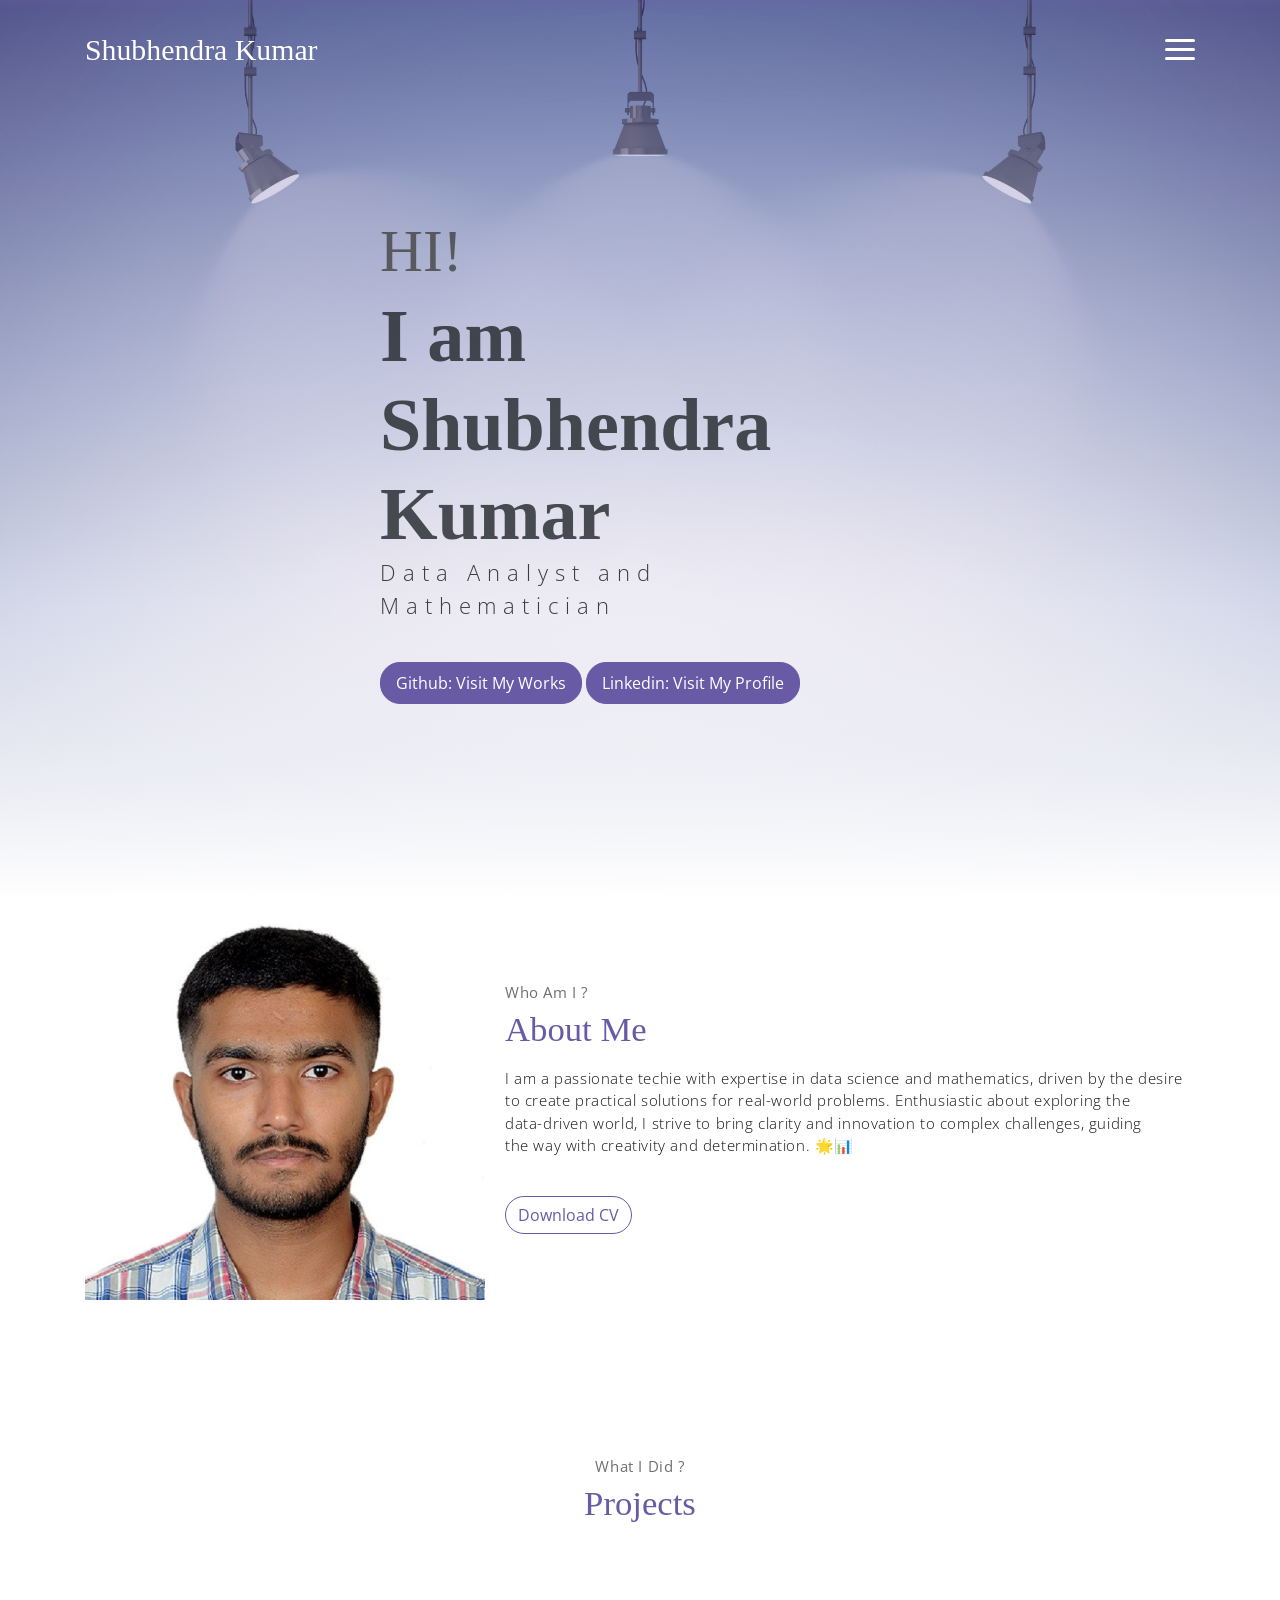
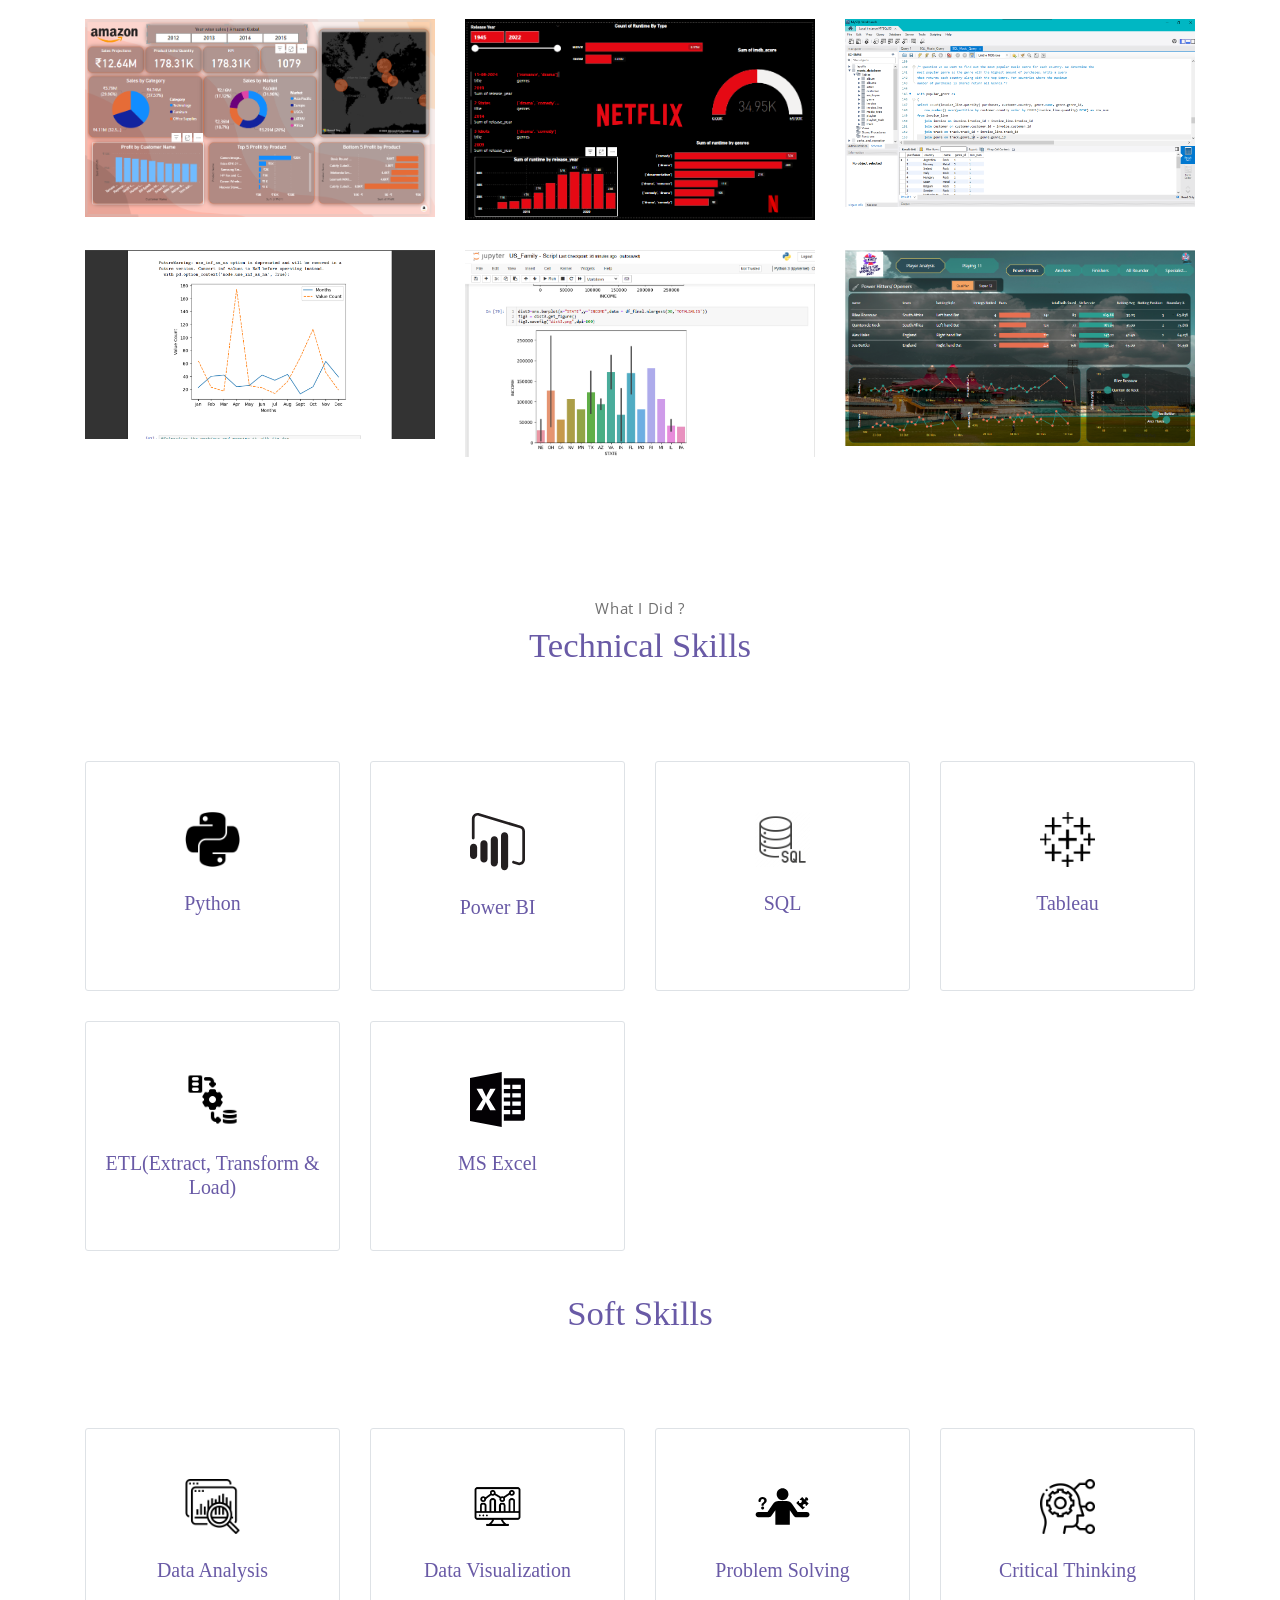
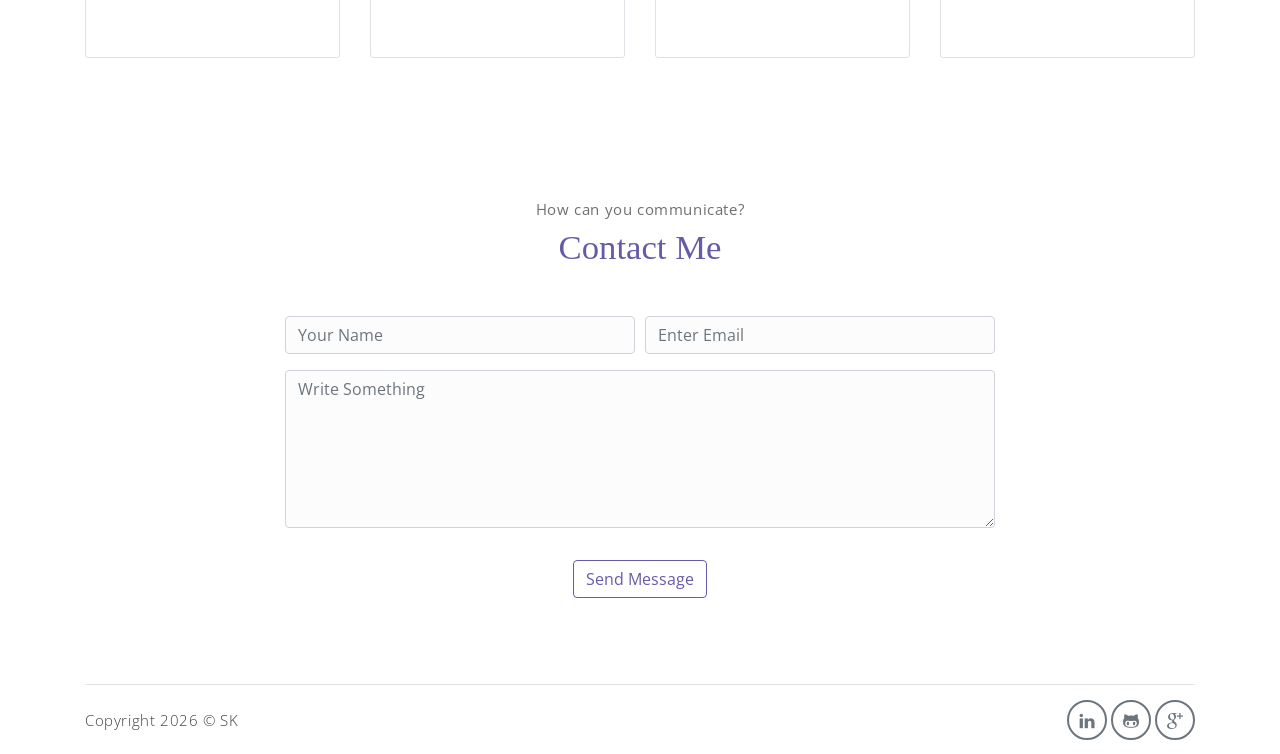
==== commit 49f3e0f1: "New project added" ====
--- a/index.html
+++ b/index.html
@@ -155,12 +155,12 @@
                     </a>
                 </div>
                 <div class="col-md-4">
-                    <a href="#" class="portfolio-card">
-                        <img class="portfolio-card-img" src="assets/imgs/pic_Comming_Soon.jpg" class="img-responsive rounded" 
+                    <a target="_blank" href="https://github.com/ShubhendraKumarAnalyst/Portfolio_Projects/tree/main/T20_World_Cup_End_to_End_Data_Analysis" class="portfolio-card">
+                        <img class="portfolio-card-img" src="assets/imgs/Dashboard.png" class="img-responsive rounded" 
                         alt="T20 World Cup End to End Data Analysis">    
                         <span class="portfolio-card-overlay">
                             <span class="portfolio-card-caption">
-                                <h4>T20 World Cup End to End Data Analysis (Coming Soon)</h5>
+                                <h4>T20 World Cup End to End Data Analysis</h5>
                                 <p class="font-weight-normal">Category: Python, ETL, PowerBI</p>
                             </span>                         
                         </span>                     
